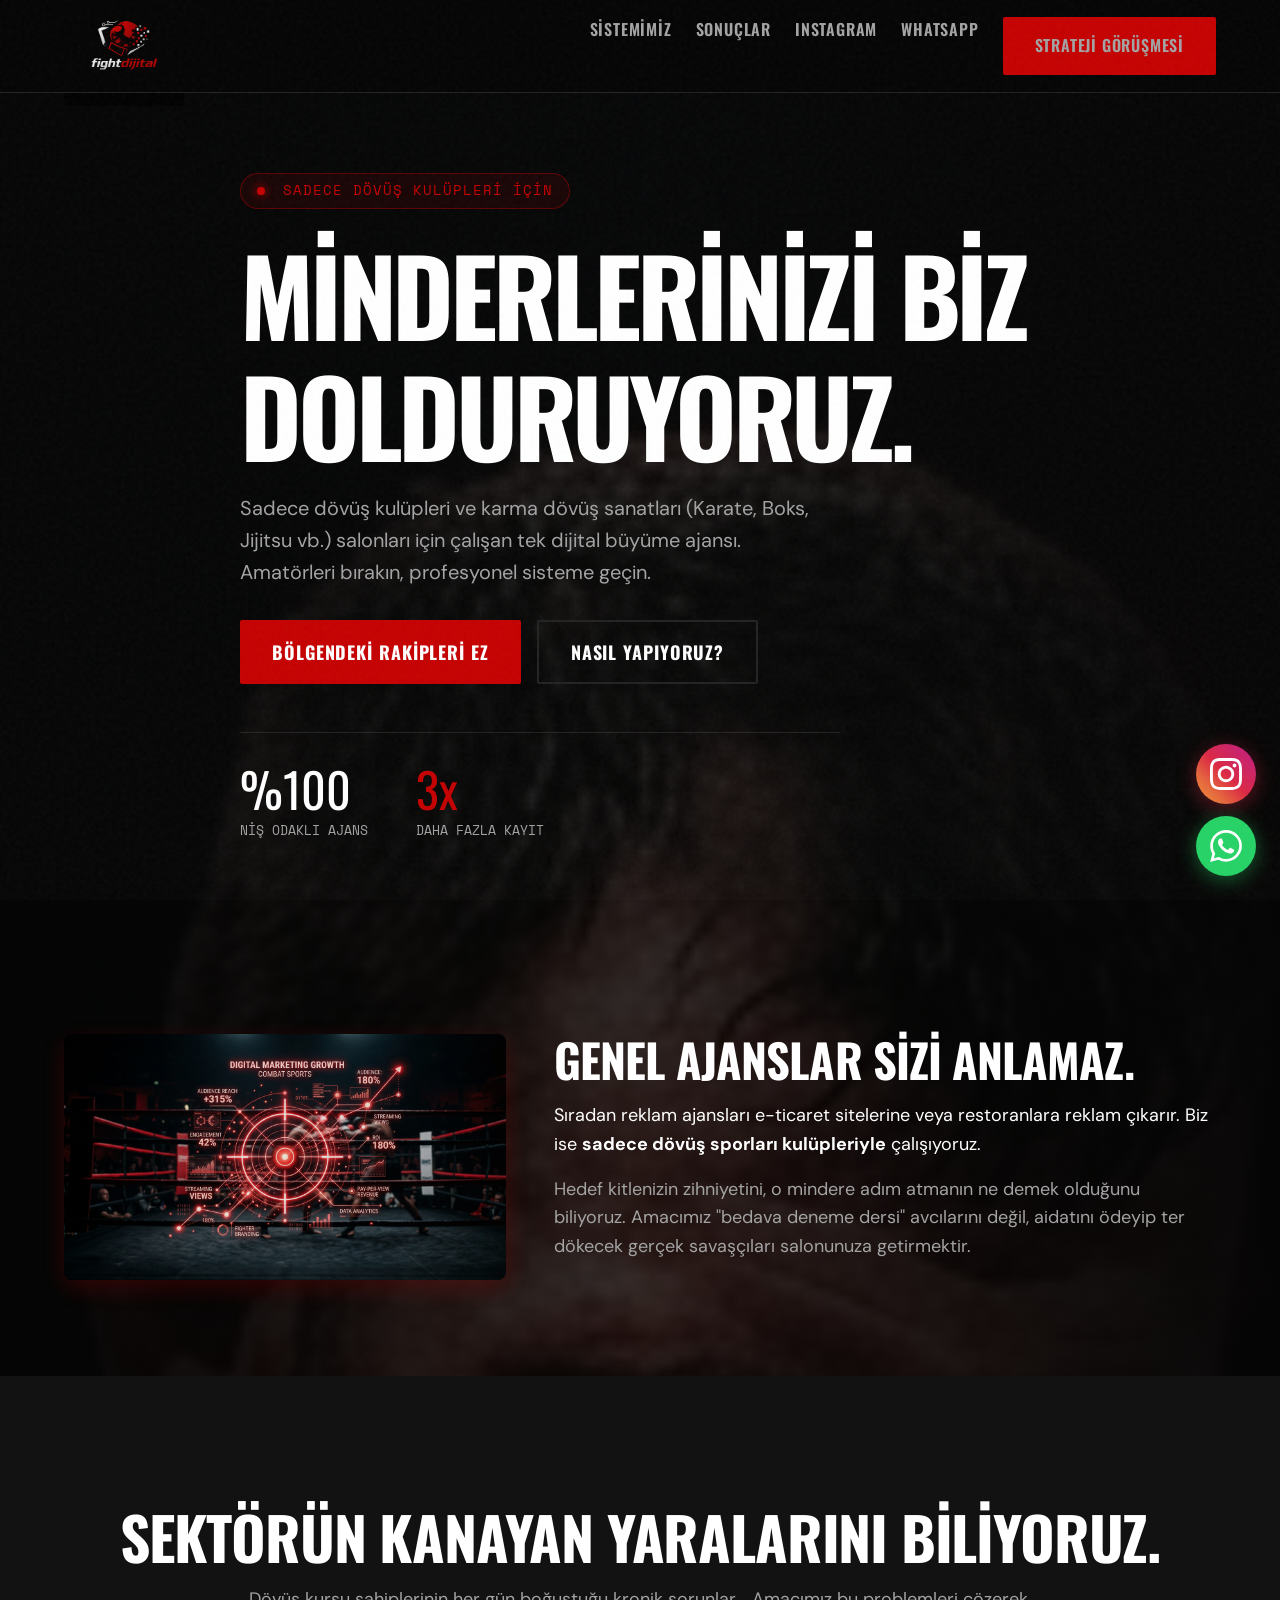
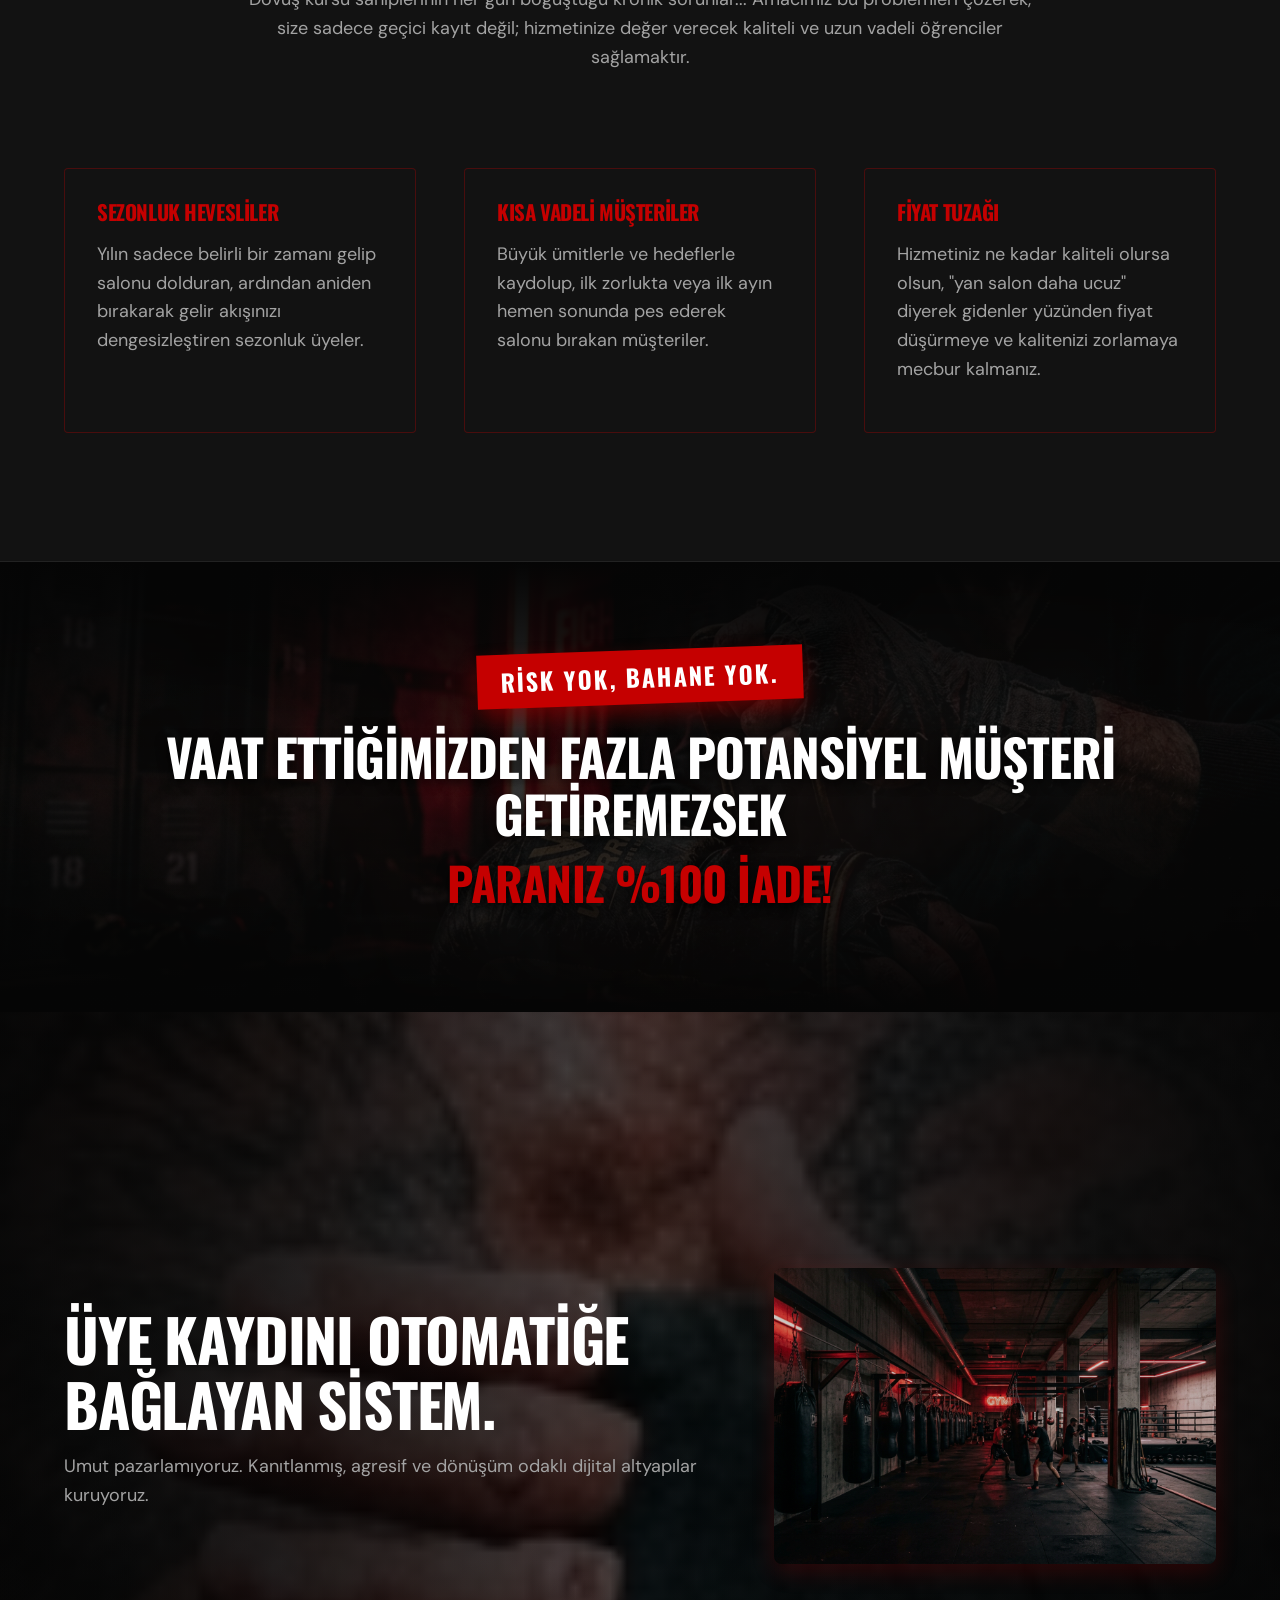
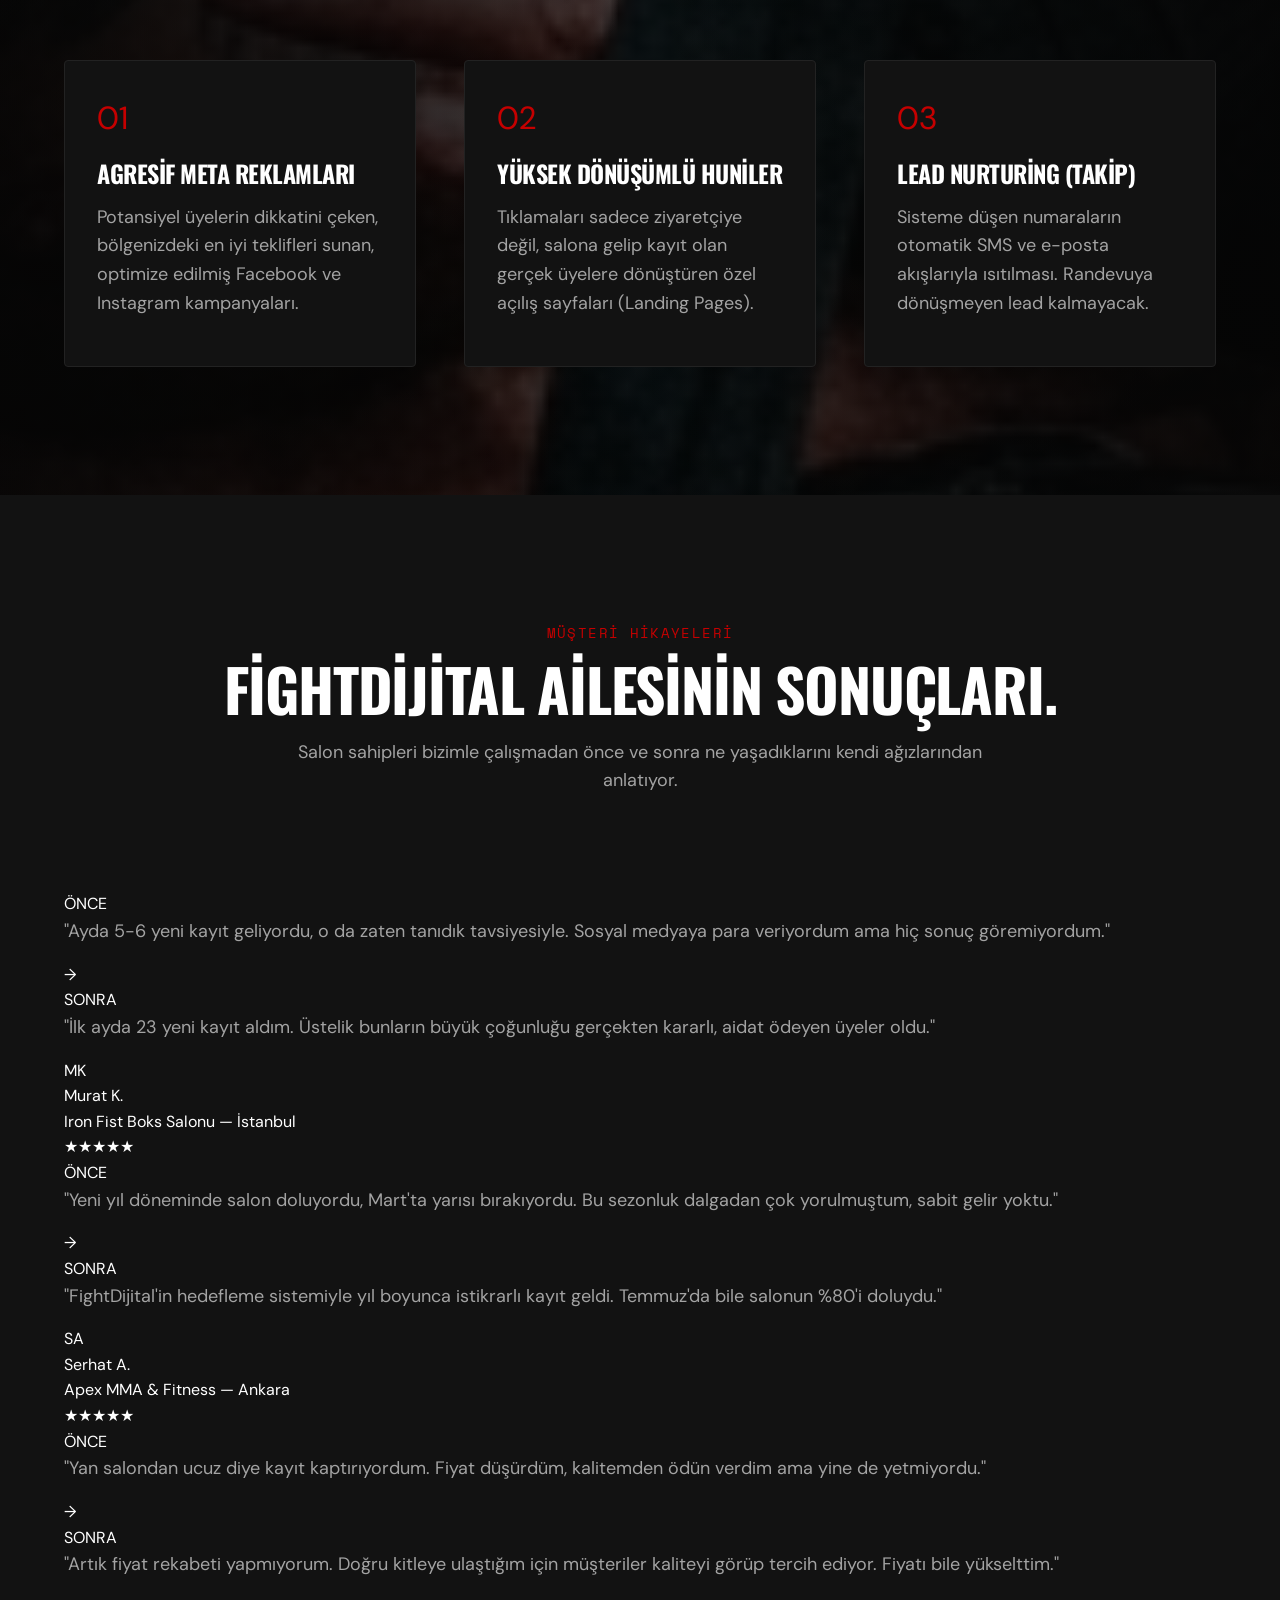
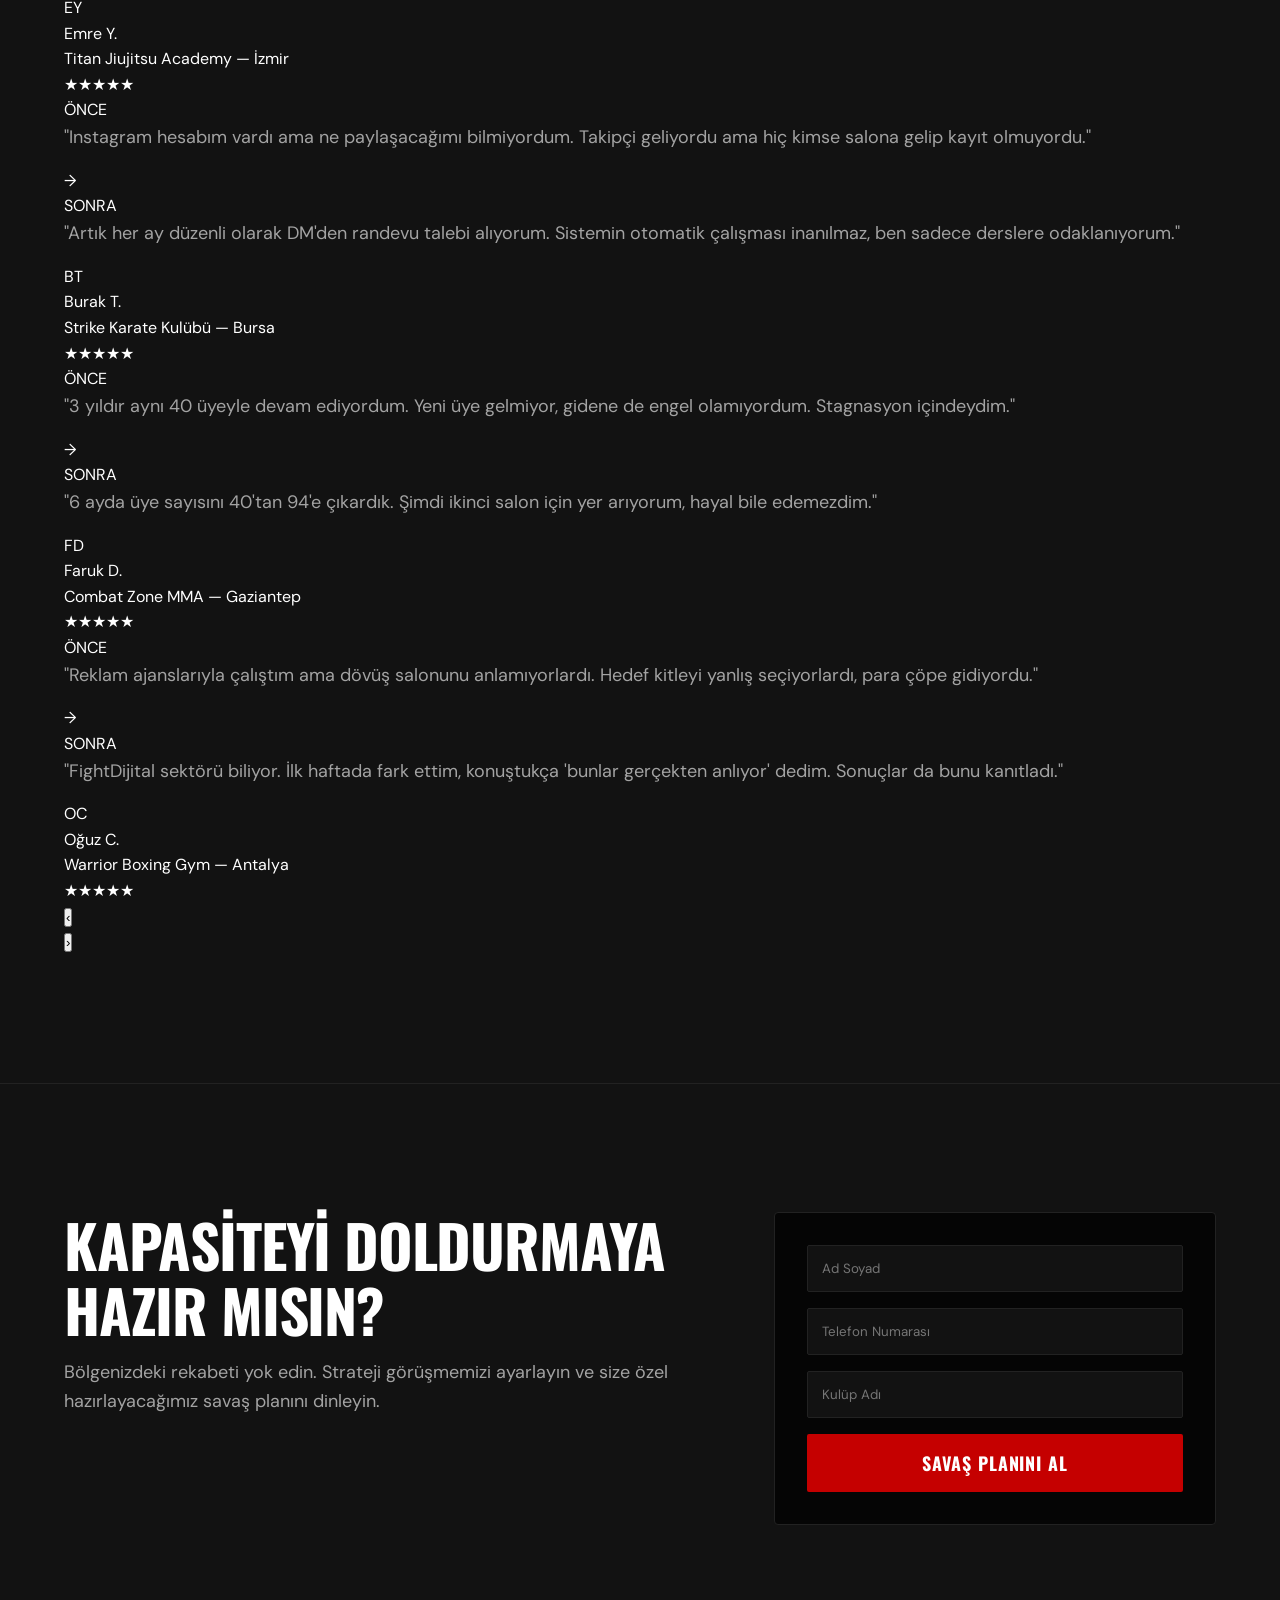
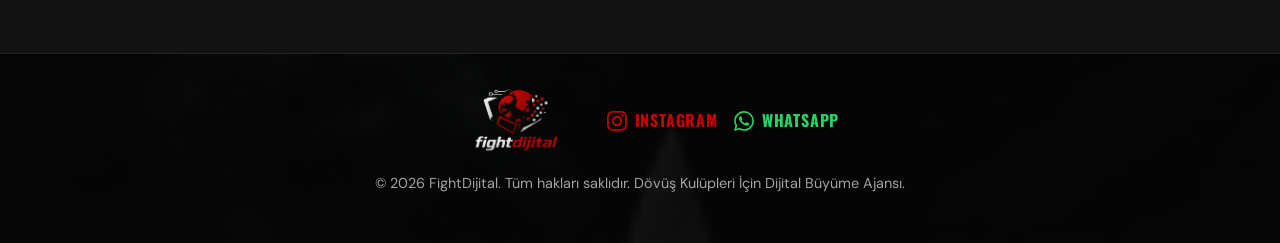
==== index.html @ e0fb9c15 "Add files via upload" ====
<!DOCTYPE html>
<html lang="tr">
<head>
  <meta charset="UTF-8">
  <meta name="viewport" content="width=device-width, initial-scale=1.0">
  <title>FightDijital | Dövüş Kulüpleri İçin Büyüme Ajansı</title>
  <meta name="description" content="Sadece dövüş kulüpleri ve dövüş sanatları salonları için çalışan tek dijital büyüme ajansı. Rekabeti ezin, minderleri doldurun.">
  
  <!-- Preconnect and Google Fonts -->
  <link rel="preconnect" href="https://fonts.googleapis.com">
  <link rel="preconnect" href="https://fonts.gstatic.com" crossorigin>
  <link href="https://fonts.googleapis.com/css2?family=DM+Sans:opsz,wght@9..40,400;9..40,600&family=Oswald:wght@400;600;700&family=Space+Mono:wght@400;700&display=swap" rel="stylesheet">
  
  <link rel="stylesheet" href="style.css">
</head>
<body>

  <!-- Navigation -->
  <nav class="nav">
    <div class="container">
      <a href="#" class="logo-text">
        <img src="logo.png" alt="FightDijital Logo" class="mobile-logo" style="height: 120px; mix-blend-mode: lighten; margin: -30px 0;">
      </a>
      <button class="mobile-menu-toggle" id="menu-toggle" aria-expanded="false" aria-label="Menüyü aç/kapat">☰</button>
      <ul class="nav-links" id="nav-links">
        <li><a href="#sistem">Sistemimiz</a></li>
        <li><a href="#sonuclar">Sonuçlar</a></li>
        <li><a href="https://www.instagram.com/fightdijital/" target="_blank">Instagram</a></li>
        <li><a href="https://wa.me/905516803660" target="_blank">WhatsApp</a></li>
        <li><a href="#iletisim" class="btn-primary">Strateji Görüşmesi</a></li>
      </ul>
    </div>
  </nav>

  <!-- Hero Section -->
  <section class="section-hero">
    <div class="hero-bg"></div>
    <div class="container">
      <div class="hero-content animate-on-scroll" style="margin-top: 5vh;">
        <div style="display: inline-block; padding: 6px 16px; border: 1px solid rgba(197, 0, 0, 0.4); border-radius: 50px; background: rgba(197, 0, 0, 0.1); margin-bottom: 24px; color: var(--color-primary); font-family: var(--font-mono); font-size: 0.85rem; letter-spacing: 1px; text-transform: uppercase;">
          <span style="display: inline-block; width: 8px; height: 8px; background: var(--color-primary); border-radius: 50%; margin-right: 8px; box-shadow: 0 0 10px var(--color-primary);"></span>
          Sadece Dövüş Kulüpleri İçin
        </div>
        <h1 style="font-size: clamp(3.5rem, 7vw + 1rem, 7rem); line-height: 1.15;">MİNDERLERİNİZİ BİZ DOLDURUYORUZ.</h1>
        <p style="font-size: 1.25rem; max-width: 600px;">Sadece dövüş kulüpleri ve karma dövüş sanatları (Karate, Boks, Jijitsu vb.) salonları için çalışan tek dijital büyüme ajansı. Amatörleri bırakın, profesyonel sisteme geçin.</p>
        
        <div style="display: flex; gap: 16px; margin-top: 32px; flex-wrap: wrap;">
          <a href="#iletisim" class="btn-primary">Bölgendeki Rakipleri Ez</a>
          <a href="#sistem" class="btn-ghost">Nasıl Yapıyoruz?</a>
        </div>
        
        <div style="display: flex; gap: 48px; margin-top: 48px; padding-top: 32px; border-top: 1px solid rgba(255,255,255,0.1); max-width: 600px;">
          <div>
            <div style="font-family: var(--font-display); font-size: 3rem; color: #fff; line-height: 1;">%100</div>
            <div style="font-family: var(--font-mono); font-size: 0.8rem; color: var(--color-text-secondary); text-transform: uppercase; margin-top: 8px;">Niş Odaklı Ajans</div>
          </div>
          <div>
            <div style="font-family: var(--font-display); font-size: 3rem; color: var(--color-primary); line-height: 1;">3x</div>
            <div style="font-family: var(--font-mono); font-size: 0.8rem; color: var(--color-text-secondary); text-transform: uppercase; margin-top: 8px;">Daha Fazla Kayıt</div>
          </div>
        </div>
      </div>
    </div>
  </section>

  <!-- Why Us Section (Replacing Logo Bar) -->
  <section id="farkimiz" class="section" style="padding: var(--space-4xl) 0;">
    <div class="container">
      <div class="grid grid-asymmetric align-center" style="grid-template-columns: 1fr 1.5fr;">
        <div class="animate-on-scroll stagger-1">
          <img src="digital.jpg" alt="Digital Growth in Combat Sports" style="border-radius: var(--radius-lg); box-shadow: var(--shadow-primary); opacity: 0.9;">
        </div>
        <div class="animate-on-scroll">
          <h2 style="font-size: clamp(2rem, 3vw + 0.5rem, 3rem);">GENEL AJANSLAR SİZİ ANLAMAZ.</h2>
          <p style="font-size: 1.125rem; color: #fff;">Sıradan reklam ajansları e-ticaret sitelerine veya restoranlara reklam çıkarır. Biz ise <strong>sadece dövüş sporları kulüpleriyle</strong> çalışıyoruz.</p>
          <p style="margin-top: var(--space-md);">Hedef kitlenizin zihniyetini, o mindere adım atmanın ne demek olduğunu biliyoruz. Amacımız "bedava deneme dersi" avcılarını değil, aidatını ödeyip ter dökecek gerçek savaşçıları salonunuza getirmektir.</p>
        </div>
      </div>
    </div>
  </section>

  <!-- Problemler Section -->
  <section id="problemler" class="section" style="background: var(--color-surface); border-bottom: 1px solid var(--color-border);">
    <div class="container">
      <div class="animate-on-scroll" style="text-align: center; margin-bottom: var(--space-4xl);">
        <h2 style="margin-bottom: var(--space-md);">SEKTÖRÜN KANAYAN YARALARINI BİLİYORUZ.</h2>
        <p style="max-width: 800px; margin: 0 auto;">Dövüş kursu sahiplerinin her gün boğuştuğu kronik sorunlar... Amacımız bu problemleri çözerek, size sadece geçici kayıt değil; hizmetinize değer verecek kaliteli ve uzun vadeli öğrenciler sağlamaktır.</p>
      </div>
      
      <div class="grid grid-3">
        <!-- Problem 1 -->
        <div class="card animate-on-scroll stagger-1" style="border-color: rgba(197, 0, 0, 0.3);">
          <h3 style="font-size: 1.3rem; color: var(--color-primary); margin-bottom: 16px;">Sezonluk Hevesliler</h3>
          <p>Yılın sadece belirli bir zamanı gelip salonu dolduran, ardından aniden bırakarak gelir akışınızı dengesizleştiren sezonluk üyeler.</p>
        </div>
        
        <!-- Problem 2 -->
        <div class="card animate-on-scroll stagger-2" style="border-color: rgba(197, 0, 0, 0.3);">
          <h3 style="font-size: 1.3rem; color: var(--color-primary); margin-bottom: 16px;">Kısa Vadeli Müşteriler</h3>
          <p>Büyük ümitlerle ve hedeflerle kaydolup, ilk zorlukta veya ilk ayın hemen sonunda pes ederek salonu bırakan müşteriler.</p>
        </div>
        
        <!-- Problem 3 -->
        <div class="card animate-on-scroll stagger-3" style="border-color: rgba(197, 0, 0, 0.3);">
          <h3 style="font-size: 1.3rem; color: var(--color-primary); margin-bottom: 16px;">Fiyat Tuzağı</h3>
          <p>Hizmetiniz ne kadar kaliteli olursa olsun, "yan salon daha ucuz" diyerek gidenler yüzünden fiyat düşürmeye ve kalitenizi zorlamaya mecbur kalmanız.</p>
        </div>
      </div>
    </div>
  </section>

  <!-- Guarantee Banner Section -->
  <section class="section" style="padding: 0; margin-bottom: var(--space-5xl);">
    <div class="full-bleed animate-on-scroll" style="height: 450px; position: relative; overflow: hidden; display: flex; align-items: center; justify-content: center;">
      <img src="hands.jpg" alt="Fighter Hands Wrapped" style="width: 100%; height: 100%; object-fit: cover; position: absolute; top: 0; left: 0; opacity: 0.4; z-index: -2;">
      <div style="position: absolute; top: 0; left: 0; width: 100%; height: 100%; background: linear-gradient(to bottom, var(--color-bg) 0%, rgba(10,10,10,0.5) 50%, var(--color-bg) 100%); z-index: -1;"></div>
      
      <div class="container" style="text-align: center; position: relative; z-index: 1;">
        <div style="display: inline-block; background: var(--color-primary); color: #fff; padding: 8px 24px; font-family: var(--font-display); font-size: 1.5rem; font-weight: 700; letter-spacing: 2px; transform: rotate(-2deg); margin-bottom: 24px; box-shadow: 0 10px 20px rgba(197, 0, 0, 0.4);">
          RİSK YOK, BAHANE YOK.
        </div>
        <h2 style="font-size: clamp(2rem, 4vw, 3.5rem); margin-bottom: 16px; text-shadow: 0 4px 12px rgba(0,0,0,0.8);">
          Vaat Ettiğimizden Fazla Potansiyel Müşteri Getiremezsek
        </h2>
        <h3 style="font-size: clamp(1.5rem, 3vw, 2.5rem); color: #fff; text-shadow: 0 4px 12px rgba(0,0,0,0.8);">
          <span style="color: var(--color-primary); font-size: 1.2em;">PARANIZ %100 İADE!</span>
        </h3>
      </div>
    </div>
  </section>

  <!-- Features / System Section -->
  <section id="sistem" class="section">
    <div class="container">
      <div class="grid grid-asymmetric" style="margin-bottom: var(--space-4xl); align-items: center;">
        <div class="animate-on-scroll">
          <h2>ÜYE KAYDINI OTOMATİĞE BAĞLAYAN SİSTEM.</h2>
          <p>Umut pazarlamıyoruz. Kanıtlanmış, agresif ve dönüşüm odaklı dijital altyapılar kuruyoruz.</p>
        </div>
        <div class="animate-on-scroll stagger-2">
          <img src="gym.jpg" alt="Combat Sports Gym" style="border-radius: var(--radius-lg); box-shadow: var(--shadow-primary); opacity: 0.8;">
        </div>
      </div>
      
      <div class="grid grid-3">
        <!-- Card 1 -->
        <div class="card animate-on-scroll stagger-1">
          <div style="font-size: 2rem; color: var(--color-primary); margin-bottom: 16px;">01</div>
          <h3 style="font-size: 1.5rem;">Agresif Meta Reklamları</h3>
          <p>Potansiyel üyelerin dikkatini çeken, bölgenizdeki en iyi teklifleri sunan, optimize edilmiş Facebook ve Instagram kampanyaları.</p>
        </div>
        
        <!-- Card 2 -->
        <div class="card animate-on-scroll stagger-2">
          <div style="font-size: 2rem; color: var(--color-primary); margin-bottom: 16px;">02</div>
          <h3 style="font-size: 1.5rem;">Yüksek Dönüşümlü Huniler</h3>
          <p>Tıklamaları sadece ziyaretçiye değil, salona gelip kayıt olan gerçek üyelere dönüştüren özel açılış sayfaları (Landing Pages).</p>
        </div>
        
        <!-- Card 3 -->
        <div class="card animate-on-scroll stagger-3">
          <div style="font-size: 2rem; color: var(--color-primary); margin-bottom: 16px;">03</div>
          <h3 style="font-size: 1.5rem;">Lead Nurturing (Takip)</h3>
          <p>Sisteme düşen numaraların otomatik SMS ve e-posta akışlarıyla ısıtılması. Randevuya dönüşmeyen lead kalmayacak.</p>
        </div>
      </div>
    </div>
  </section>

  <!-- Testimonials / Results Section -->
  <section id="sonuclar" class="section" style="background: var(--color-surface); overflow: hidden;">
    <div class="container">
      <div class="animate-on-scroll" style="text-align: center; margin-bottom: var(--space-4xl);">
        <span style="font-family: var(--font-mono); color: var(--color-primary); text-transform: uppercase; letter-spacing: .1em; font-size: .85rem; display:block; margin-bottom:12px;">Müşteri Hikayeleri</span>
        <h2 style="margin-bottom: var(--space-md);">FİGHTDİJİTAL AİLESİNİN SONUÇLARI.</h2>
        <p style="max-width: 700px; margin: 0 auto;">Salon sahipleri bizimle çalışmadan önce ve sonra ne yaşadıklarını kendi ağızlarından anlatıyor.</p>
      </div>

      <!-- Slider -->
      <div class="testimonial-slider animate-on-scroll">
        <div class="testimonial-track" id="testimonial-track">

          <!-- Testimonial 1 -->
          <div class="testimonial-slide">
            <div class="testimonial-card">
              <div class="testimonial-before-after">
                <div class="testimonial-before">
                  <span class="ba-label">ÖNCE</span>
                  <p>"Ayda 5-6 yeni kayıt geliyordu, o da zaten tanıdık tavsiyesiyle. Sosyal medyaya para veriyordum ama hiç sonuç göremiyordum."</p>
                </div>
                <div class="testimonial-arrow">→</div>
                <div class="testimonial-after">
                  <span class="ba-label after">SONRA</span>
                  <p>"İlk ayda 23 yeni kayıt aldım. Üstelik bunların büyük çoğunluğu gerçekten kararlı, aidat ödeyen üyeler oldu."</p>
                </div>
              </div>
              <div class="testimonial-author">
                <div class="testimonial-avatar">MK</div>
                <div>
                  <div class="testimonial-name">Murat K.</div>
                  <div class="testimonial-gym">Iron Fist Boks Salonu — İstanbul</div>
                </div>
                <div class="testimonial-stars">★★★★★</div>
              </div>
            </div>
          </div>

          <!-- Testimonial 2 -->
          <div class="testimonial-slide">
            <div class="testimonial-card">
              <div class="testimonial-before-after">
                <div class="testimonial-before">
                  <span class="ba-label">ÖNCE</span>
                  <p>"Yeni yıl döneminde salon doluyordu, Mart'ta yarısı bırakıyordu. Bu sezonluk dalgadan çok yorulmuştum, sabit gelir yoktu."</p>
                </div>
                <div class="testimonial-arrow">→</div>
                <div class="testimonial-after">
                  <span class="ba-label after">SONRA</span>
                  <p>"FightDijital'in hedefleme sistemiyle yıl boyunca istikrarlı kayıt geldi. Temmuz'da bile salonun %80'i doluydu."</p>
                </div>
              </div>
              <div class="testimonial-author">
                <div class="testimonial-avatar">SA</div>
                <div>
                  <div class="testimonial-name">Serhat A.</div>
                  <div class="testimonial-gym">Apex MMA & Fitness — Ankara</div>
                </div>
                <div class="testimonial-stars">★★★★★</div>
              </div>
            </div>
          </div>

          <!-- Testimonial 3 -->
          <div class="testimonial-slide">
            <div class="testimonial-card">
              <div class="testimonial-before-after">
                <div class="testimonial-before">
                  <span class="ba-label">ÖNCE</span>
                  <p>"Yan salondan ucuz diye kayıt kaptırıyordum. Fiyat düşürdüm, kalitemden ödün verdim ama yine de yetmiyordu."</p>
                </div>
                <div class="testimonial-arrow">→</div>
                <div class="testimonial-after">
                  <span class="ba-label after">SONRA</span>
                  <p>"Artık fiyat rekabeti yapmıyorum. Doğru kitleye ulaştığım için müşteriler kaliteyi görüp tercih ediyor. Fiyatı bile yükselttim."</p>
                </div>
              </div>
              <div class="testimonial-author">
                <div class="testimonial-avatar">EY</div>
                <div>
                  <div class="testimonial-name">Emre Y.</div>
                  <div class="testimonial-gym">Titan Jiujitsu Academy — İzmir</div>
                </div>
                <div class="testimonial-stars">★★★★★</div>
              </div>
            </div>
          </div>

          <!-- Testimonial 4 -->
          <div class="testimonial-slide">
            <div class="testimonial-card">
              <div class="testimonial-before-after">
                <div class="testimonial-before">
                  <span class="ba-label">ÖNCE</span>
                  <p>"Instagram hesabım vardı ama ne paylaşacağımı bilmiyordum. Takipçi geliyordu ama hiç kimse salona gelip kayıt olmuyordu."</p>
                </div>
                <div class="testimonial-arrow">→</div>
                <div class="testimonial-after">
                  <span class="ba-label after">SONRA</span>
                  <p>"Artık her ay düzenli olarak DM'den randevu talebi alıyorum. Sistemin otomatik çalışması inanılmaz, ben sadece derslere odaklanıyorum."</p>
                </div>
              </div>
              <div class="testimonial-author">
                <div class="testimonial-avatar">BT</div>
                <div>
                  <div class="testimonial-name">Burak T.</div>
                  <div class="testimonial-gym">Strike Karate Kulübü — Bursa</div>
                </div>
                <div class="testimonial-stars">★★★★★</div>
              </div>
            </div>
          </div>

          <!-- Testimonial 5 -->
          <div class="testimonial-slide">
            <div class="testimonial-card">
              <div class="testimonial-before-after">
                <div class="testimonial-before">
                  <span class="ba-label">ÖNCE</span>
                  <p>"3 yıldır aynı 40 üyeyle devam ediyordum. Yeni üye gelmiyor, gidene de engel olamıyordum. Stagnasyon içindeydim."</p>
                </div>
                <div class="testimonial-arrow">→</div>
                <div class="testimonial-after">
                  <span class="ba-label after">SONRA</span>
                  <p>"6 ayda üye sayısını 40'tan 94'e çıkardık. Şimdi ikinci salon için yer arıyorum, hayal bile edemezdim."</p>
                </div>
              </div>
              <div class="testimonial-author">
                <div class="testimonial-avatar">FD</div>
                <div>
                  <div class="testimonial-name">Faruk D.</div>
                  <div class="testimonial-gym">Combat Zone MMA — Gaziantep</div>
                </div>
                <div class="testimonial-stars">★★★★★</div>
              </div>
            </div>
          </div>

          <!-- Testimonial 6 -->
          <div class="testimonial-slide">
            <div class="testimonial-card">
              <div class="testimonial-before-after">
                <div class="testimonial-before">
                  <span class="ba-label">ÖNCE</span>
                  <p>"Reklam ajanslarıyla çalıştım ama dövüş salonunu anlamıyorlardı. Hedef kitleyi yanlış seçiyorlardı, para çöpe gidiyordu."</p>
                </div>
                <div class="testimonial-arrow">→</div>
                <div class="testimonial-after">
                  <span class="ba-label after">SONRA</span>
                  <p>"FightDijital sektörü biliyor. İlk haftada fark ettim, konuştukça 'bunlar gerçekten anlıyor' dedim. Sonuçlar da bunu kanıtladı."</p>
                </div>
              </div>
              <div class="testimonial-author">
                <div class="testimonial-avatar">OC</div>
                <div>
                  <div class="testimonial-name">Oğuz C.</div>
                  <div class="testimonial-gym">Warrior Boxing Gym — Antalya</div>
                </div>
                <div class="testimonial-stars">★★★★★</div>
              </div>
            </div>
          </div>

        </div><!-- /track -->

        <!-- Controls -->
        <div class="testimonial-controls">
          <button class="testimonial-btn" id="t-prev" aria-label="Önceki">‹</button>
          <div class="testimonial-dots" id="testimonial-dots"></div>
          <button class="testimonial-btn" id="t-next" aria-label="Sonraki">›</button>
        </div>
      </div>
    </div>
  </section>

  <!-- CTA Section -->
  <section id="iletisim" class="section" style="background: var(--color-surface); border-top: 1px solid var(--color-border);">
    <div class="container">
      <div class="grid grid-asymmetric align-center">
        <div class="animate-on-scroll">
          <h2>KAPASİTEYİ DOLDURMAYA HAZIR MISIN?</h2>
          <p>Bölgenizdeki rekabeti yok edin. Strateji görüşmemizi ayarlayın ve size özel hazırlayacağımız savaş planını dinleyin.</p>
        </div>
        <div class="card animate-on-scroll stagger-2" style="background: var(--color-bg);">
          <form id="contact-form" action="https://api.web3forms.com/submit" method="POST" style="display: flex; flex-direction: column; gap: 16px;">
            <!-- Web3Forms Access Key -->
            <input type="hidden" name="access_key" value="4cdf03ae-2ca8-4315-b16e-3e6b8e7bf6ba">
            <input type="hidden" name="subject" value="FightDijital - Yeni Strateji Görüşmesi Talebi">
            <input type="hidden" name="from_name" value="FightDijital Web Sitesi">
            <!-- Honeypot spam koruması -->
            <input type="checkbox" name="botcheck" style="display:none;">

            <input type="text" name="name" placeholder="Ad Soyad" required style="width: 100%; padding: 14px; background: var(--color-surface); border: 1px solid var(--color-border); color: #fff; font-family: var(--font-body); border-radius: var(--radius-sm);">
            <input type="tel" name="phone" placeholder="Telefon Numarası" required style="width: 100%; padding: 14px; background: var(--color-surface); border: 1px solid var(--color-border); color: #fff; font-family: var(--font-body); border-radius: var(--radius-sm);">
            <input type="text" name="club" placeholder="Kulüp Adı" required style="width: 100%; padding: 14px; background: var(--color-surface); border: 1px solid var(--color-border); color: #fff; font-family: var(--font-body); border-radius: var(--radius-sm);">
            <button type="submit" class="btn-primary" id="submit-btn" style="width: 100%;">SAVAŞ PLANINI AL</button>

            <!-- Başarı mesajı -->
            <div id="form-success" style="display:none; text-align:center; padding: 16px; background: rgba(16,185,129,0.1); border: 1px solid #10b981; border-radius: var(--radius-sm); color: #10b981; font-family: var(--font-display); letter-spacing: 0.05em;">
              ✓ TALEBINIZ ALINDI! EN KISA SÜREDE DÖNÜŞ YAPACAĞIZ.
            </div>
            <div id="form-error" style="display:none; text-align:center; padding: 16px; background: rgba(239,68,68,0.1); border: 1px solid #ef4444; border-radius: var(--radius-sm); color: #ef4444; font-family: var(--font-display); letter-spacing: 0.05em;">
              ✗ BİR HATA OLUŞTU. LÜTFEN TEKRAR DENEYİN.
            </div>
          </form>
        </div>
      </div>
    </div>
  </section>

  <!-- Footer -->
  <footer style="padding: var(--space-xl) 0; border-top: 1px solid var(--color-border); text-align: center;">
    <div class="container">
      <div style="display: flex; justify-content: center; align-items: center; gap: var(--space-md); margin-bottom: var(--space-md); flex-wrap: wrap;">
        <a href="#" class="logo-text">
          <img src="logo.png" alt="FightDijital Logo" class="mobile-footer-logo" style="height: 150px; mix-blend-mode: lighten; margin: -40px 0;">
        </a>
        <a href="https://www.instagram.com/fightdijital/" target="_blank" style="display:inline-flex; align-items:center; gap:8px; color: var(--color-primary); font-weight: 700; font-family: var(--font-display); letter-spacing:.05em;">
          <svg width="20" height="20" viewBox="0 0 24 24" fill="currentColor"><path d="M12 2.163c3.204 0 3.584.012 4.85.07 3.252.148 4.771 1.691 4.919 4.919.058 1.265.069 1.645.069 4.849 0 3.205-.012 3.584-.069 4.849-.149 3.225-1.664 4.771-4.919 4.919-1.266.058-1.644.07-4.85.07-3.204 0-3.584-.012-4.849-.07-3.26-.149-4.771-1.699-4.919-4.92-.058-1.265-.07-1.644-.07-4.849 0-3.204.013-3.583.07-4.849.149-3.227 1.664-4.771 4.919-4.919 1.266-.057 1.645-.069 4.849-.069zm0-2.163c-3.259 0-3.667.014-4.947.072-4.358.2-6.78 2.618-6.98 6.98-.059 1.281-.073 1.689-.073 4.948 0 3.259.014 3.668.072 4.948.2 4.358 2.618 6.78 6.98 6.98 1.281.058 1.689.072 4.948.072 3.259 0 3.668-.014 4.948-.072 4.354-.2 6.782-2.618 6.979-6.98.059-1.28.073-1.689.073-4.948 0-3.259-.014-3.667-.072-4.947-.196-4.354-2.617-6.78-6.979-6.98-1.281-.059-1.69-.073-4.949-.073zm0 5.838c-3.403 0-6.162 2.759-6.162 6.162s2.759 6.163 6.162 6.163 6.162-2.759 6.162-6.163c0-3.403-2.759-6.162-6.162-6.162zm0 10.162c-2.209 0-4-1.79-4-4 0-2.209 1.791-4 4-4s4 1.791 4 4c0 2.21-1.791 4-4 4zm6.406-11.845c-.796 0-1.441.645-1.441 1.44s.645 1.44 1.441 1.44c.795 0 1.439-.645 1.439-1.44s-.644-1.44-1.439-1.44z"/></svg>
          INSTAGRAM
        </a>
        <a href="https://wa.me/905516803660" target="_blank" style="display:inline-flex; align-items:center; gap:8px; color: #25d366; font-weight: 700; font-family: var(--font-display); letter-spacing:.05em;">
          <svg width="20" height="20" viewBox="0 0 24 24" fill="currentColor"><path d="M17.472 14.382c-.297-.149-1.758-.867-2.03-.967-.273-.099-.471-.148-.67.15-.197.297-.767.966-.94 1.164-.173.199-.347.223-.644.075-.297-.15-1.255-.463-2.39-1.475-.883-.788-1.48-1.761-1.653-2.059-.173-.297-.018-.458.13-.606.134-.133.298-.347.446-.52.149-.174.198-.298.298-.497.099-.198.05-.371-.025-.52-.075-.149-.669-1.612-.916-2.207-.242-.579-.487-.5-.669-.51-.173-.008-.371-.01-.57-.01-.198 0-.52.074-.792.372-.272.297-1.04 1.016-1.04 2.479 0 1.462 1.065 2.875 1.213 3.074.149.198 2.096 3.2 5.077 4.487.709.306 1.262.489 1.694.625.712.227 1.36.195 1.871.118.571-.085 1.758-.719 2.006-1.413.248-.694.248-1.289.173-1.413-.074-.124-.272-.198-.57-.347m-5.421 7.403h-.004a9.87 9.87 0 01-5.031-1.378l-.361-.214-3.741.982.998-3.648-.235-.374a9.86 9.86 0 01-1.51-5.26c.001-5.45 4.436-9.884 9.888-9.884 2.64 0 5.122 1.03 6.988 2.898a9.825 9.825 0 012.893 6.994c-.003 5.45-4.437 9.884-9.885 9.884m8.413-18.297A11.815 11.815 0 0012.05 0C5.495 0 .16 5.335.157 11.892c0 2.096.547 4.142 1.588 5.945L.057 24l6.305-1.654a11.882 11.882 0 005.683 1.448h.005c6.554 0 11.89-5.335 11.893-11.893a11.821 11.821 0 00-3.48-8.413z"/></svg>
          WHATSAPP
        </a>
      </div>
      <p style="font-size: 0.9rem; color: var(--color-text-secondary);">© 2026 FightDijital. Tüm hakları saklıdır. Dövüş Kulüpleri İçin Dijital Büyüme Ajansı.</p>
    </div>
  </footer>

  <!-- Floating Instagram Button -->
  <a href="https://www.instagram.com/fightdijital/" target="_blank" id="instagram-float"
     style="position:fixed; bottom:96px; right:24px; z-index:999;
            width:60px; height:60px; border-radius:50%;
            background:linear-gradient(45deg, #f09433 0%, #e6683c 25%, #dc2743 50%, #cc2366 75%, #bc1888 100%); display:flex; align-items:center; justify-content:center;
            box-shadow:0 4px 20px rgba(220,39,67,0.4);
            transition: transform .3s ease, box-shadow .3s ease;"
     onmouseover="this.style.transform='scale(1.1)';this.style.boxShadow='0 6px 28px rgba(220,39,67,0.6)';"
     onmouseout="this.style.transform='scale(1)';this.style.boxShadow='0 4px 20px rgba(220,39,67,0.4)';"
     aria-label="Instagram'da bizi takip et">
    <svg width="32" height="32" viewBox="0 0 24 24" fill="#fff"><path d="M12 2.163c3.204 0 3.584.012 4.85.07 3.252.148 4.771 1.691 4.919 4.919.058 1.265.069 1.645.069 4.849 0 3.205-.012 3.584-.069 4.849-.149 3.225-1.664 4.771-4.919 4.919-1.266.058-1.644.07-4.85.07-3.204 0-3.584-.012-4.849-.07-3.26-.149-4.771-1.699-4.919-4.92-.058-1.265-.07-1.644-.07-4.849 0-3.204.013-3.583.07-4.849.149-3.227 1.664-4.771 4.919-4.919 1.266-.057 1.645-.069 4.849-.069zm0-2.163c-3.259 0-3.667.014-4.947.072-4.358.2-6.78 2.618-6.98 6.98-.059 1.281-.073 1.689-.073 4.948 0 3.259.014 3.668.072 4.948.2 4.358 2.618 6.78 6.98 6.98 1.281.058 1.689.072 4.948.072 3.259 0 3.668-.014 4.948-.072 4.354-.2 6.782-2.618 6.979-6.98.059-1.28.073-1.689.073-4.948 0-3.259-.014-3.667-.072-4.947-.196-4.354-2.617-6.78-6.979-6.98-1.281-.059-1.69-.073-4.949-.073zm0 5.838c-3.403 0-6.162 2.759-6.162 6.162s2.759 6.163 6.162 6.163 6.162-2.759 6.162-6.163c0-3.403-2.759-6.162-6.162-6.162zm0 10.162c-2.209 0-4-1.79-4-4 0-2.209 1.791-4 4-4s4 1.791 4 4c0 2.21-1.791 4-4 4zm6.406-11.845c-.796 0-1.441.645-1.441 1.44s.645 1.44 1.441 1.44c.795 0 1.439-.645 1.439-1.44s-.644-1.44-1.439-1.44z"/></svg>
  </a>

  <!-- Floating WhatsApp Button -->
  <a href="https://wa.me/905516803660" target="_blank" id="whatsapp-float"
     style="position:fixed; bottom:24px; right:24px; z-index:999;
            width:60px; height:60px; border-radius:50%;
            background:#25d366; display:flex; align-items:center; justify-content:center;
            box-shadow:0 4px 20px rgba(37,211,102,0.4);
            transition: transform .3s ease, box-shadow .3s ease;"
     onmouseover="this.style.transform='scale(1.1)';this.style.boxShadow='0 6px 28px rgba(37,211,102,0.6)';"
     onmouseout="this.style.transform='scale(1)';this.style.boxShadow='0 4px 20px rgba(37,211,102,0.4)';"
     aria-label="WhatsApp ile iletişime geç">
    <svg width="32" height="32" viewBox="0 0 24 24" fill="#fff"><path d="M17.472 14.382c-.297-.149-1.758-.867-2.03-.967-.273-.099-.471-.148-.67.15-.197.297-.767.966-.94 1.164-.173.199-.347.223-.644.075-.297-.15-1.255-.463-2.39-1.475-.883-.788-1.48-1.761-1.653-2.059-.173-.297-.018-.458.13-.606.134-.133.298-.347.446-.52.149-.174.198-.298.298-.497.099-.198.05-.371-.025-.52-.075-.149-.669-1.612-.916-2.207-.242-.579-.487-.5-.669-.51-.173-.008-.371-.01-.57-.01-.198 0-.52.074-.792.372-.272.297-1.04 1.016-1.04 2.479 0 1.462 1.065 2.875 1.213 3.074.149.198 2.096 3.2 5.077 4.487.709.306 1.262.489 1.694.625.712.227 1.36.195 1.871.118.571-.085 1.758-.719 2.006-1.413.248-.694.248-1.289.173-1.413-.074-.124-.272-.198-.57-.347m-5.421 7.403h-.004a9.87 9.87 0 01-5.031-1.378l-.361-.214-3.741.982.998-3.648-.235-.374a9.86 9.86 0 01-1.51-5.26c.001-5.45 4.436-9.884 9.888-9.884 2.64 0 5.122 1.03 6.988 2.898a9.825 9.825 0 012.893 6.994c-.003 5.45-4.437 9.884-9.885 9.884m8.413-18.297A11.815 11.815 0 0012.05 0C5.495 0 .16 5.335.157 11.892c0 2.096.547 4.142 1.588 5.945L.057 24l6.305-1.654a11.882 11.882 0 005.683 1.448h.005c6.554 0 11.89-5.335 11.893-11.893a11.821 11.821 0 00-3.48-8.413z"/></svg>
  </a>

  <script src="main.js"></script>
</body>
</html>
---- style.css ----
:root {
  --color-primary:       #c50000;
  --color-accent:        #ff3333;
  --color-bg:            #050505;
  --color-surface:       #121212;
  --color-surface-hover: #1a1a1a;
  --color-text-primary:  #ffffff;
  --color-text-secondary:#a3a3a3;
  --color-border:        #222222;

  --space-xs:  4px;
  --space-sm:  8px;
  --space-md:  16px;
  --space-lg:  24px;
  --space-xl:  32px;
  --space-2xl: 48px;
  --space-3xl: 64px;
  --space-4xl: 96px;
  --space-5xl: 128px;

  --radius-sm:   2px;
  --radius-md:   4px;
  --radius-lg:   8px;
  --radius-full: 9999px;

  --shadow-md:      0 4px 12px rgba(0,0,0,.6);
  --shadow-lg:      0 12px 32px rgba(0,0,0,.8);
  --shadow-primary: 0 8px 24px rgba(197,0,0,.25);

  --font-display: 'Oswald', sans-serif;
  --font-body:    'DM Sans', sans-serif;
  --font-mono:    'Space Mono', monospace;

  --ease-out-expo:  cubic-bezier(0.16, 1, 0.3, 1);
}

/* ==========================================================================
   RESET & BASE
   ========================================================================== */
*, *::before, *::after { box-sizing: border-box; margin: 0; padding: 0; }

html {
  font-size: 16px;
  scroll-behavior: smooth;
  background: var(--color-bg);
  color: var(--color-text-primary);
  font-family: var(--font-body);
  line-height: 1.6;
  -webkit-font-smoothing: antialiased;
}

body { overflow-x: hidden; position: relative; }

/* Cinematic grain */
body::after {
  content: '';
  position: fixed; inset: 0;
  background-image: url("data:image/svg+xml,%3Csvg viewBox='0 0 256 256' xmlns='http://www.w3.org/2000/svg'%3E%3Cfilter id='noise'%3E%3CfeTurbulence type='fractalNoise' baseFrequency='0.8' numOctaves='3' stitchTiles='stitch'/%3E%3C/filter%3E%3Crect width='100%25' height='100%25' filter='url(%23noise)' opacity='0.04'/%3E%3C/svg%3E");
  pointer-events: none;
  z-index: 9999;
}

h1,h2,h3,h4,h5,h6 {
  font-family: var(--font-display);
  font-weight: 700;
  line-height: 1.1;
  text-transform: uppercase;
  letter-spacing: -0.02em;
  color: var(--color-text-primary);
  margin-bottom: var(--space-md);
}

h1 { font-size: clamp(2.8rem, 7vw + 1rem, 7rem); line-height: 1.15; letter-spacing: -0.04em; }
h2 { font-size: clamp(2rem,   4vw + 0.5rem, 4rem); }
h3 { font-size: clamp(1.4rem, 3vw + 0.5rem, 2.5rem); }
p  { font-size: clamp(0.95rem, 1vw + 0.5rem, 1.125rem); color: var(--color-text-secondary); margin-bottom: var(--space-md); }
a  { color: inherit; text-decoration: none; transition: color .3s ease; }
img { max-width: 100%; height: auto; display: block; }

:focus-visible { outline: 2px solid var(--color-primary); outline-offset: 3px; border-radius: var(--radius-sm); }

/* ==========================================================================
   LAYOUT
   ========================================================================== */
.container {
  max-width: 1200px;
  margin: 0 auto;
  padding: 0 var(--space-lg);
}

.full-bleed { width: 100vw; margin-left: calc(-50vw + 50%); }

.section       { padding: var(--space-5xl) 0; position: relative; }
.section-hero  { padding: var(--space-5xl) 0 var(--space-4xl); min-height: 100vh; display: flex; align-items: center; }

.grid { display: grid; gap: var(--space-2xl); }
.grid-2         { grid-template-columns: repeat(2, 1fr); }
.grid-3         { grid-template-columns: repeat(3, 1fr); }
.grid-asymmetric{ grid-template-columns: 1.5fr 1fr; }

/* ==========================================================================
   NAVIGATION
   ========================================================================== */
.nav {
  position: fixed; top: 0; width: 100%; z-index: 100;
  padding: var(--space-md) 0;
  backdrop-filter: blur(12px);
  background: rgba(5,5,5,.88);
  border-bottom: 1px solid var(--color-border);
  transition: background .3s ease;
}

.nav .container {
  display: flex;
  justify-content: space-between;
  align-items: center;
}

.logo-text {
  font-family: var(--font-display);
  font-size: 1.8rem; font-weight: 700;
  color: #fff; letter-spacing: -0.02em;
  display: flex; align-items: center; gap: 12px;
}
.logo-text span { color: var(--color-primary); }

/* Desktop links */
.nav-links {
  display: flex;
  gap: var(--space-lg);
  list-style: none;
}

.nav-links a {
  font-family: var(--font-display);
  text-transform: uppercase;
  font-size: 1rem; font-weight: 600;
  letter-spacing: .05em;
  color: var(--color-text-secondary);
  position: relative;
}
.nav-links a:hover { color: #fff; }
.nav-links a::after {
  content: '';
  position: absolute; bottom: -4px; left: 0;
  width: 100%; height: 2px;
  background: var(--color-primary);
  transform: scaleX(0); transform-origin: right;
  transition: transform .3s ease;
}
.nav-links a:hover::after { transform: scaleX(1); transform-origin: left; }

/* Hamburger — hidden on desktop */
.mobile-menu-toggle {
  display: none;
  background: none; border: 1px solid var(--color-border);
  color: #fff; font-size: 1.4rem;
  cursor: pointer; padding: 6px 12px;
  border-radius: var(--radius-sm);
  line-height: 1;
  transition: border-color .3s ease, color .3s ease;
}
.mobile-menu-toggle:hover { border-color: var(--color-primary); color: var(--color-primary); }

/* ==========================================================================
   HERO
   ========================================================================== */
.hero-bg {
  position: absolute; inset: 0; z-index: -1;
  background-image:
    linear-gradient(to right, rgba(5,5,5,.95) 0%, rgba(5,5,5,.7) 50%, rgba(5,5,5,.95) 100%),
    url('hero.jpg');
  background-size: cover; background-position: center;
}
.hero-bg::after {
  content: '';
  position: absolute; inset: 0;
  background: radial-gradient(ellipse at center, transparent 0%, rgba(5,5,5,.8) 100%);
}

.hero-content { max-width: 800px; }

.hero-subtitle {
  font-family: var(--font-mono);
  color: var(--color-primary);
  text-transform: uppercase; letter-spacing: .1em;
  font-size: .9rem; margin-bottom: var(--space-md);
  display: block;
}

/* ==========================================================================
   COMPONENTS — BUTTONS
   ========================================================================== */
.btn-primary {
  display: inline-flex; align-items: center; justify-content: center; gap: 8px;
  padding: 16px 32px;
  font-family: var(--font-display); font-size: 1.125rem;
  font-weight: 700; letter-spacing: .05em; text-transform: uppercase;
  color: #fff; background: var(--color-primary);
  border: none; border-radius: var(--radius-sm);
  cursor: pointer; text-decoration: none;
  position: relative; overflow: hidden;
  transition: all .3s var(--ease-out-expo);
}
.btn-primary::before {
  content: '';
  position: absolute; inset: 0;
  background: linear-gradient(rgba(255,255,255,.1), transparent);
  opacity: 0; transition: opacity .3s ease;
}
.btn-primary:hover { transform: translateY(-2px); box-shadow: var(--shadow-primary); background: var(--color-accent); }
.btn-primary:hover::before { opacity: 1; }

.btn-ghost {
  display: inline-flex; align-items: center; justify-content: center;
  padding: 16px 32px;
  font-family: var(--font-display); font-size: 1.125rem;
  font-weight: 700; text-transform: uppercase; letter-spacing: .05em;
  color: var(--color-text-primary); background: transparent;
  border: 2px solid var(--color-border); border-radius: var(--radius-sm);
  cursor: pointer; text-decoration: none;
  transition: all .3s ease;
}
.btn-ghost:hover { border-color: var(--color-primary); color: var(--color-primary); }

/* ==========================================================================
   COMPONENTS — CARDS
   ========================================================================== */
.card {
  background: var(--color-surface);
  border: 1px solid var(--color-border);
  border-radius: var(--radius-md);
  padding: var(--space-xl);
  transition: all .4s var(--ease-out-expo);
  position: relative; overflow: hidden;
}
.card::before {
  content: '';
  position: absolute; top: 0; left: 0; width: 100%; height: 4px;
  background: var(--color-primary);
  transform: scaleX(0); transform-origin: left;
  transition: transform .4s var(--ease-out-expo);
}
.card:hover { transform: translateY(-8px); box-shadow: var(--shadow-lg); border-color: #333; background: var(--color-surface-hover); }
.card:hover::before { transform: scaleX(1); }

/* ==========================================================================
   MISC LEGACY HELPERS
   ========================================================================== */
.logo-bar  { border-top: 1px solid var(--color-border); border-bottom: 1px solid var(--color-border); padding: var(--space-lg) 0; background: var(--color-surface); text-align: center; }
.logos-container { display: flex; justify-content: center; align-items: center; gap: var(--space-3xl); flex-wrap: wrap; opacity: .5; }

/* ==========================================================================
   ANIMATIONS
   ========================================================================== */
@keyframes fadeInUp {
  from { opacity: 0; transform: translateY(30px); }
  to   { opacity: 1; transform: translateY(0); }
}
@keyframes slideDown {
  from { opacity: 0; transform: translateY(-8px); }
  to   { opacity: 1; transform: translateY(0); }
}

.animate-on-scroll { opacity: 0; animation-fill-mode: forwards; }
.is-visible { animation: fadeInUp .8s var(--ease-out-expo) forwards; }

.stagger-1 { animation-delay: .1s; }
.stagger-2 { animation-delay: .2s; }
.stagger-3 { animation-delay: .3s; }
.stagger-4 { animation-delay: .4s; }

/* ==========================================================================
   RESPONSIVE — TABLET & MOBILE  (max-width: 900px)
   Must come LAST so it overrides everything above.
   ========================================================================== */
@media (max-width: 900px) {

  /* --- Grid collapse --- */
  .grid-2,
  .grid-3,
  .grid-asymmetric {
    grid-template-columns: 1fr !important;
    gap: var(--space-xl);
  }

  /* --- Section spacing --- */
  .section      { padding: var(--space-3xl) 0; }
  .section-hero { padding: 0 0 var(--space-3xl); min-height: auto; align-items: flex-start; }

  /* --- Hero content --- */
  .hero-content {
    margin-top: 120px !important;
    max-width: 100%;
    text-align: left;
  }

  /* --- Buttons: stack but don't stretch --- */
  .hero-content .btn-primary,
  .hero-content .btn-ghost {
    width: 100%;
    text-align: center;
  }

  /* --- Stats row: tighten gap --- */
  .hero-stats-row {
    gap: 32px !important;
  }

  /* --- Logo (navbar) --- */
  .mobile-logo {
    height: 72px !important;
    margin: -14px 0 !important;
  }

  /* --- Logo (footer) --- */
  .mobile-footer-logo {
    height: 90px !important;
    margin: -22px 0 !important;
  }

  /* --- Hamburger visible --- */
  .mobile-menu-toggle { display: block; }

  /* --- Nav container wraps so menu can drop below --- */
  .nav .container {
    flex-wrap: wrap;
    align-items: center;
    position: relative;
  }

  /* --- Mobile nav-links: hidden by default, dropdown when .open --- */
  .nav-links {
    display: none;
    position: absolute;
    top: calc(100% + 1px);   /* just below the nav bar */
    left: 0;
    width: 100%;
    background: #0a0a0a;
    border-bottom: 1px solid var(--color-border);
    flex-direction: column;
    align-items: stretch;
    gap: 0;
    padding: 8px 0 16px;
    box-shadow: 0 20px 40px rgba(0,0,0,.9);
    z-index: 200;
  }

  .nav-links.open {
    display: flex;
    animation: slideDown .25s var(--ease-out-expo) forwards;
  }

  .nav-links li { width: 100%; }

  .nav-links a {
    display: block;
    padding: 14px var(--space-lg);
    font-size: 1.05rem;
    color: var(--color-text-secondary);
    border-bottom: 1px solid rgba(255,255,255,.05);
  }
  .nav-links a:hover { color: #fff; background: rgba(255,255,255,.03); }

  /* CTA button inside mobile menu */
  .nav-links li:last-child a.btn-primary {
    margin: 12px var(--space-lg) 0;
    width: calc(100% - 48px);
    display: flex;
    justify-content: center;
    padding: 14px !important;
    font-size: 1rem !important;
    border-bottom: none !important;
    background: var(--color-primary) !important;
    color: #fff !important;
  }

  /* --- Guarantee banner height --- */
  .full-bleed { height: auto !important; min-height: 320px; }

  /* --- Reduce massive font on guarantee --- */
  .guarantee-title { font-size: clamp(1.4rem, 5vw, 2.2rem) !important; }
}

/* Very small screens */
@media (max-width: 480px) {
  .container { padding: 0 var(--space-md); }
  h1 { font-size: clamp(2.2rem, 11vw, 3.5rem); }
  h2 { font-size: clamp(1.6rem, 8vw, 2.5rem); }
}

/* Reduced motion */
@media (prefers-reduced-motion: reduce) {
  *, *::before, *::after { animation-duration: .01ms !important; transition-duration: .01ms !important; }
}
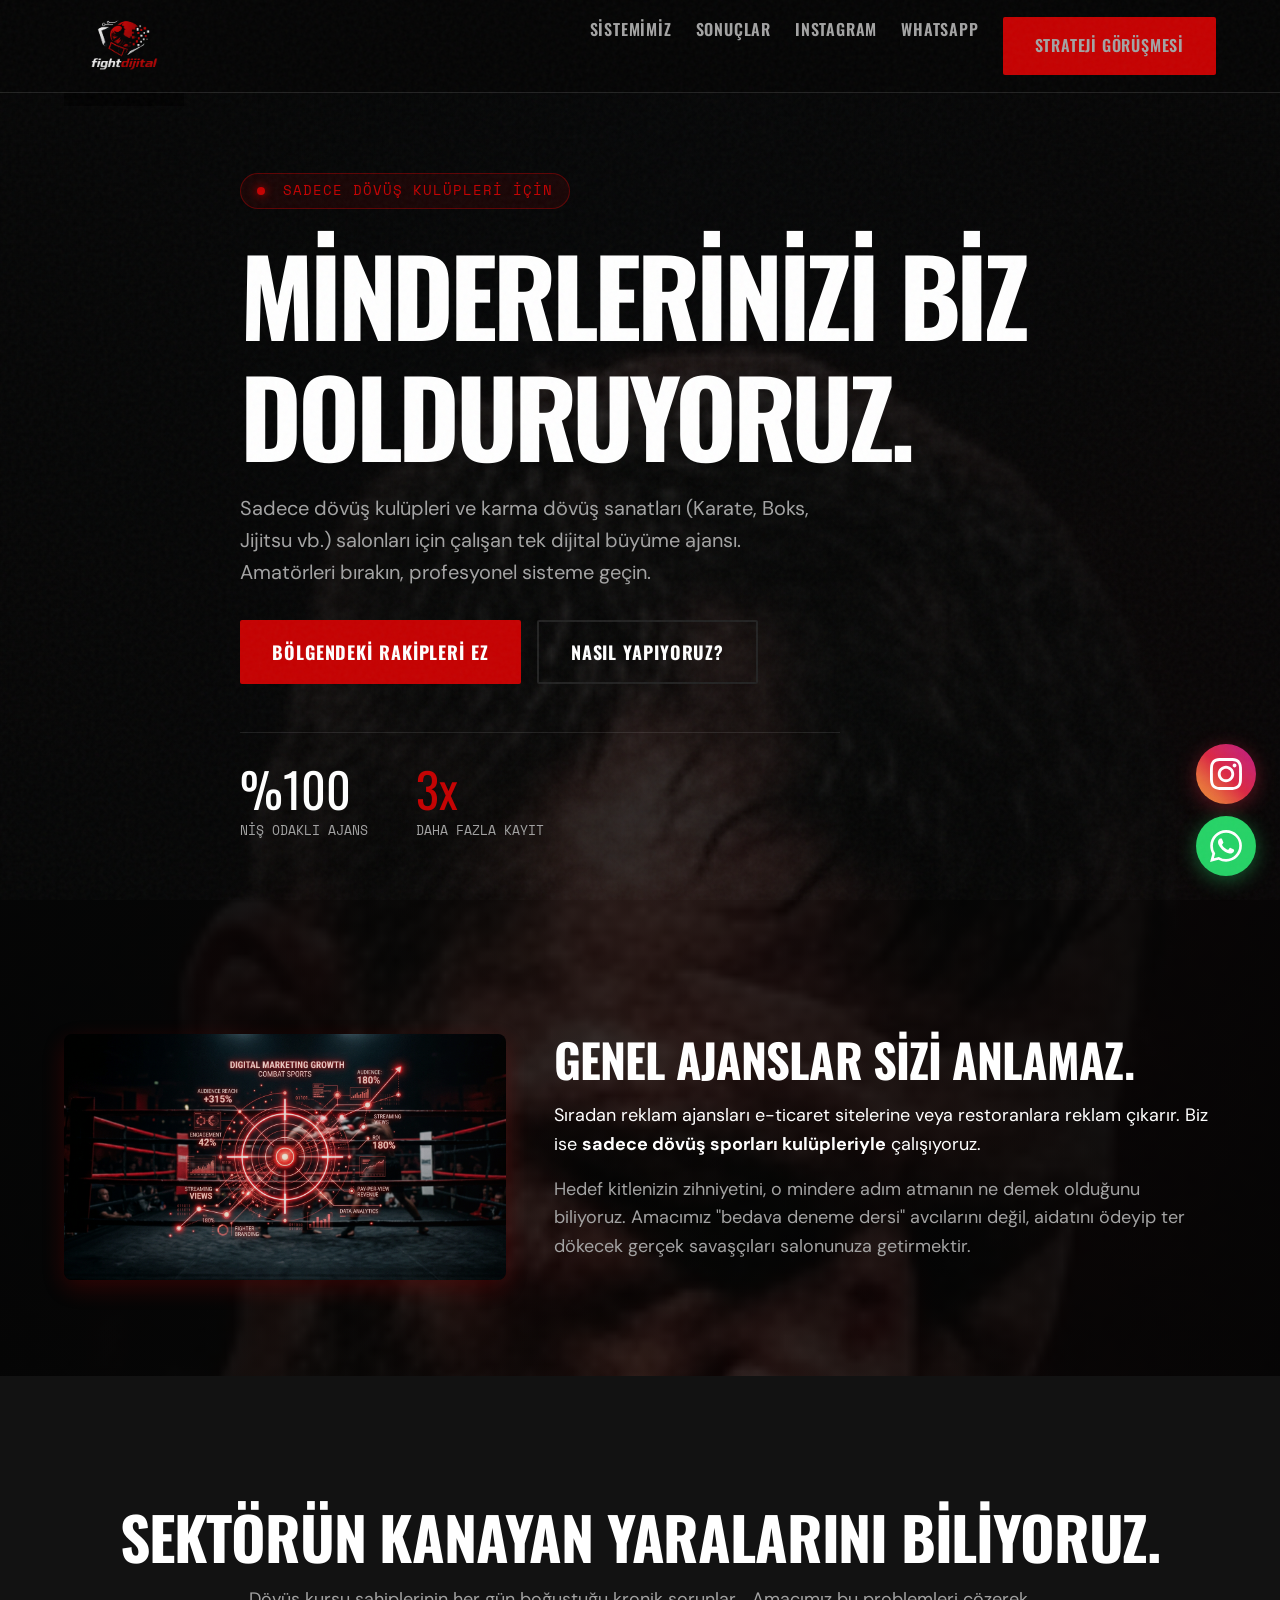
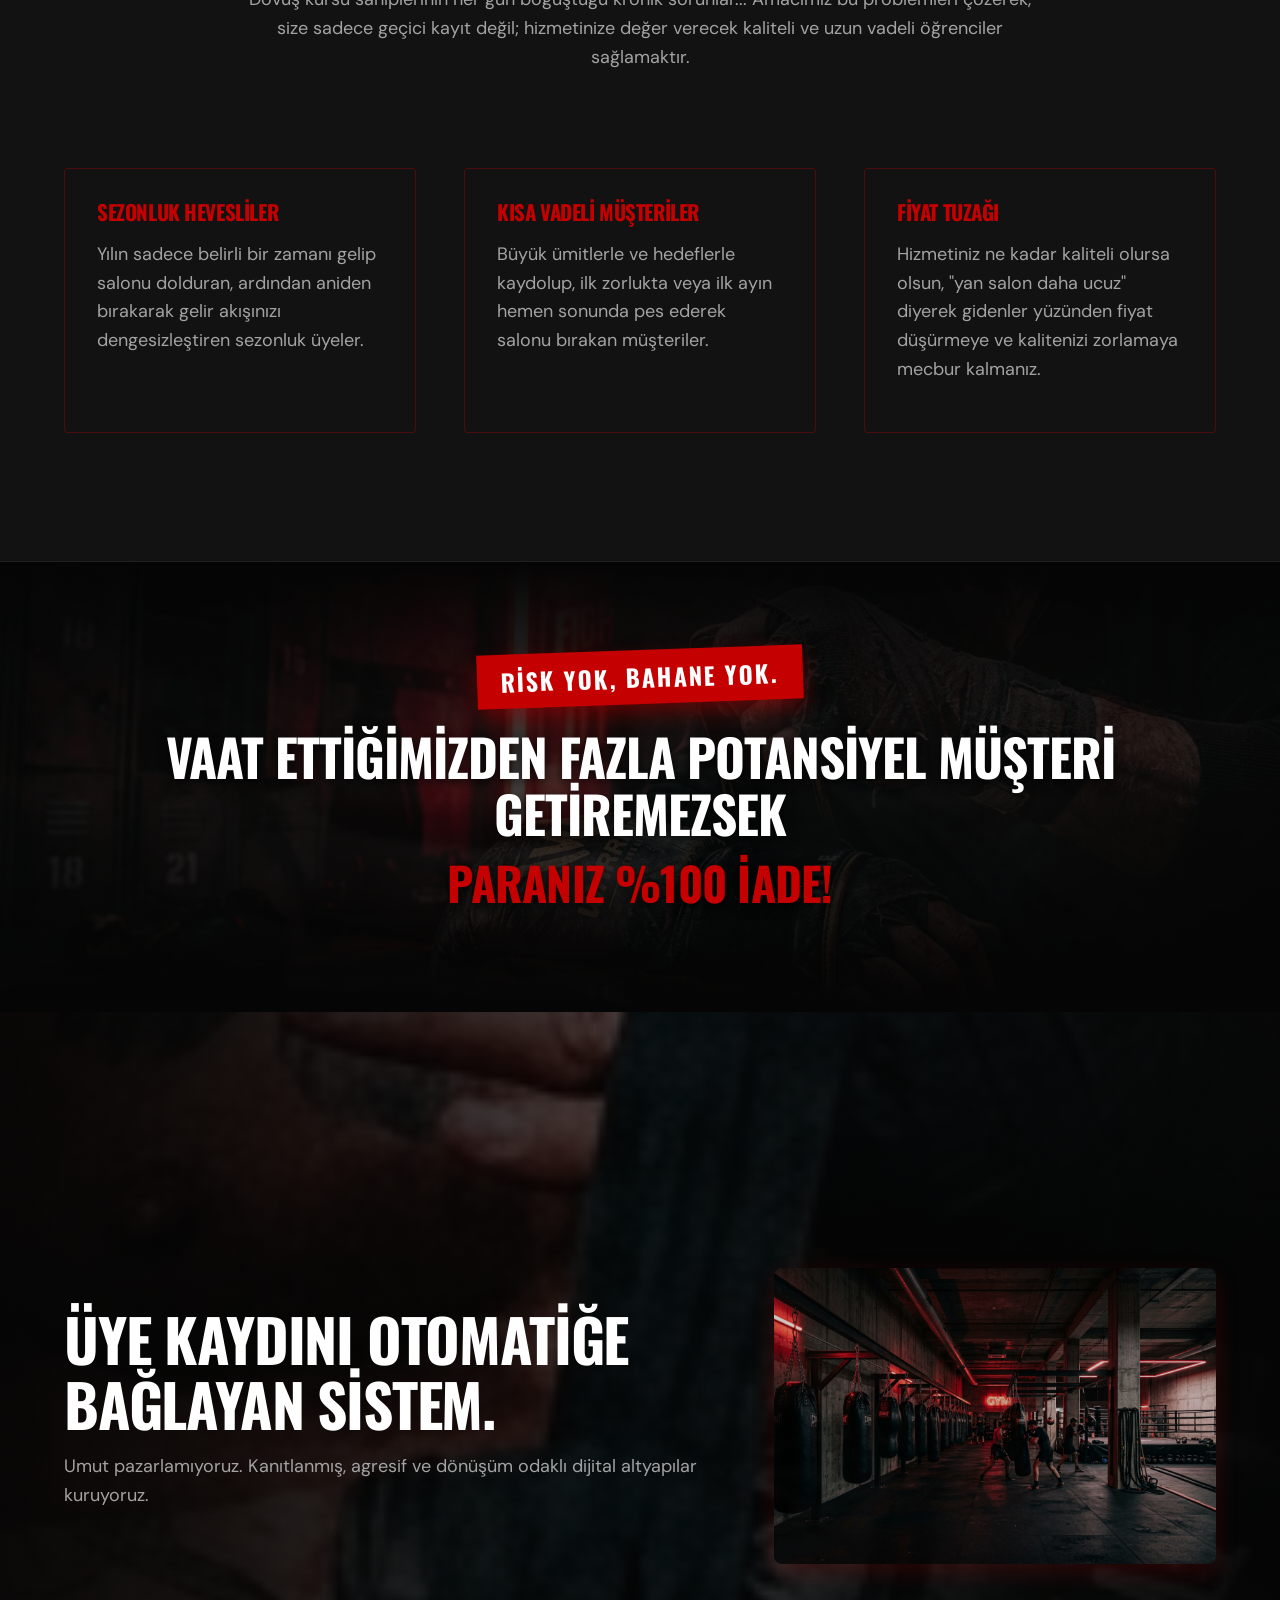
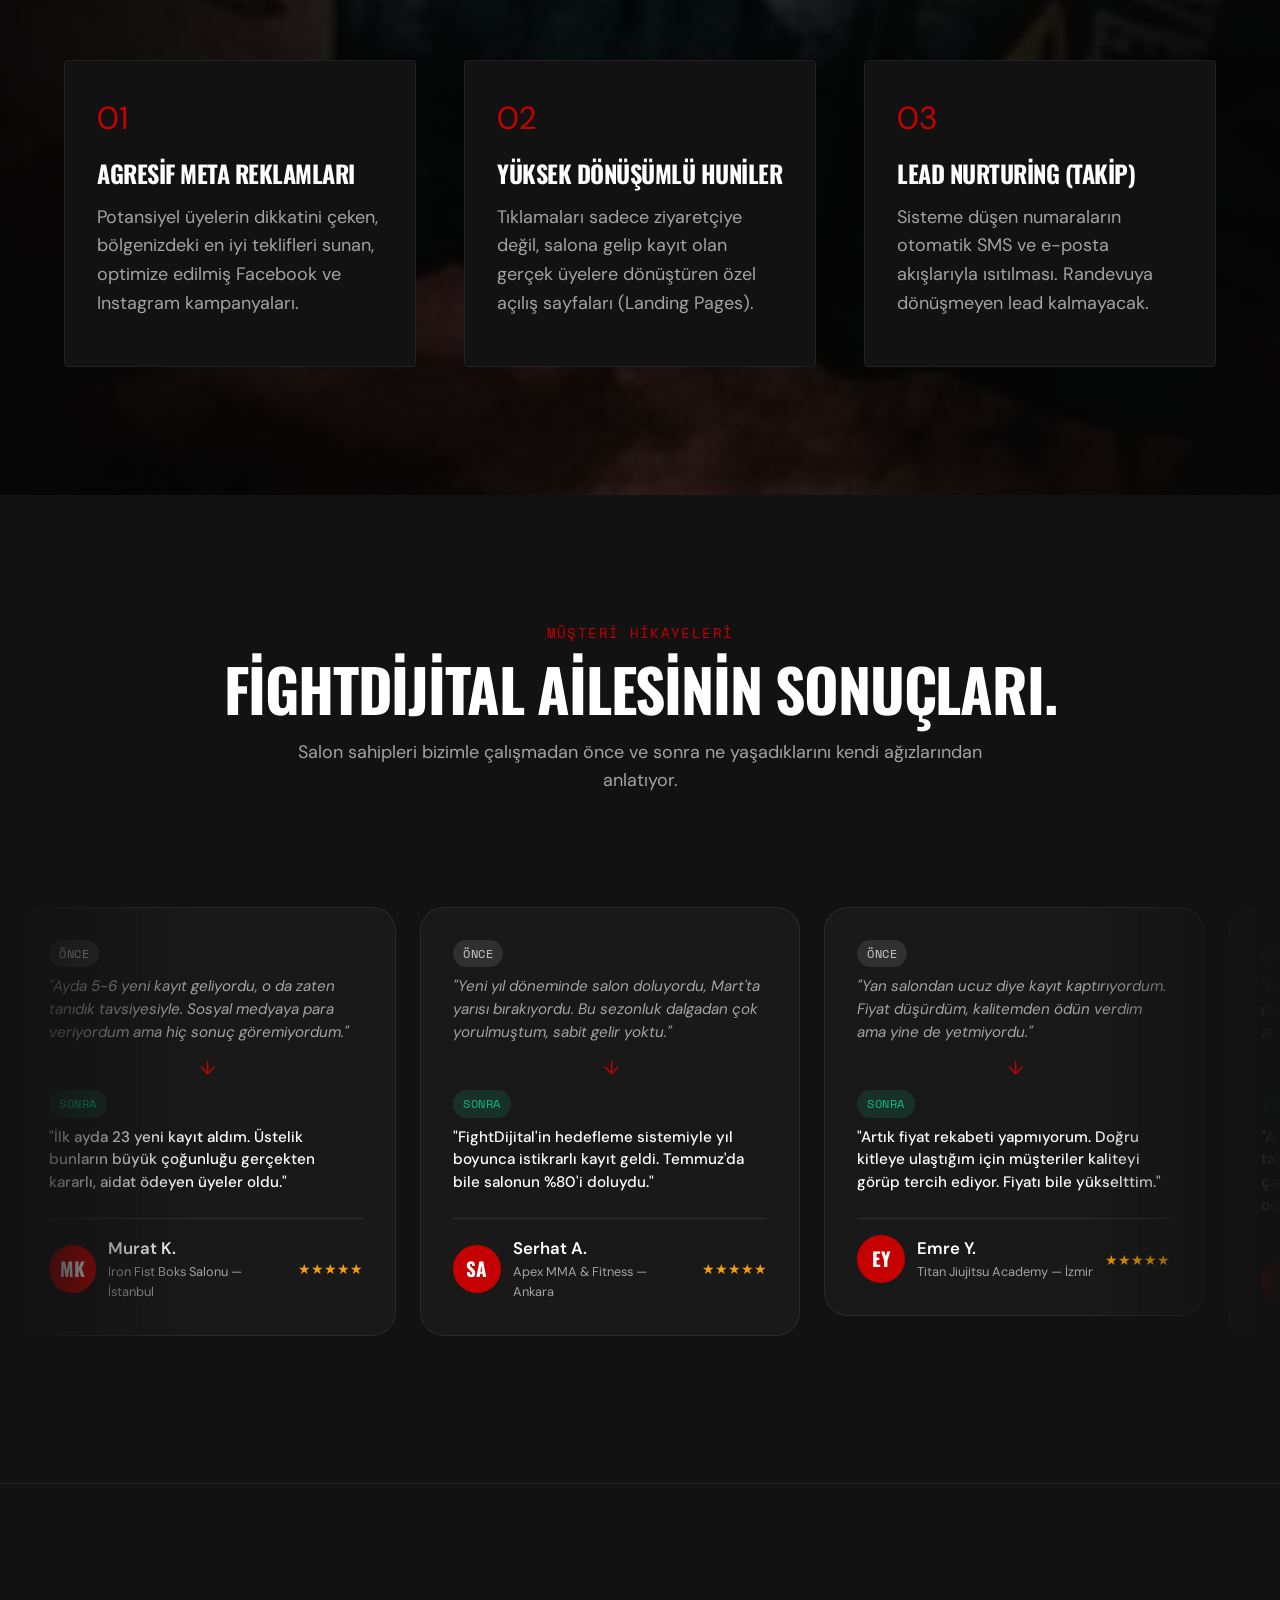
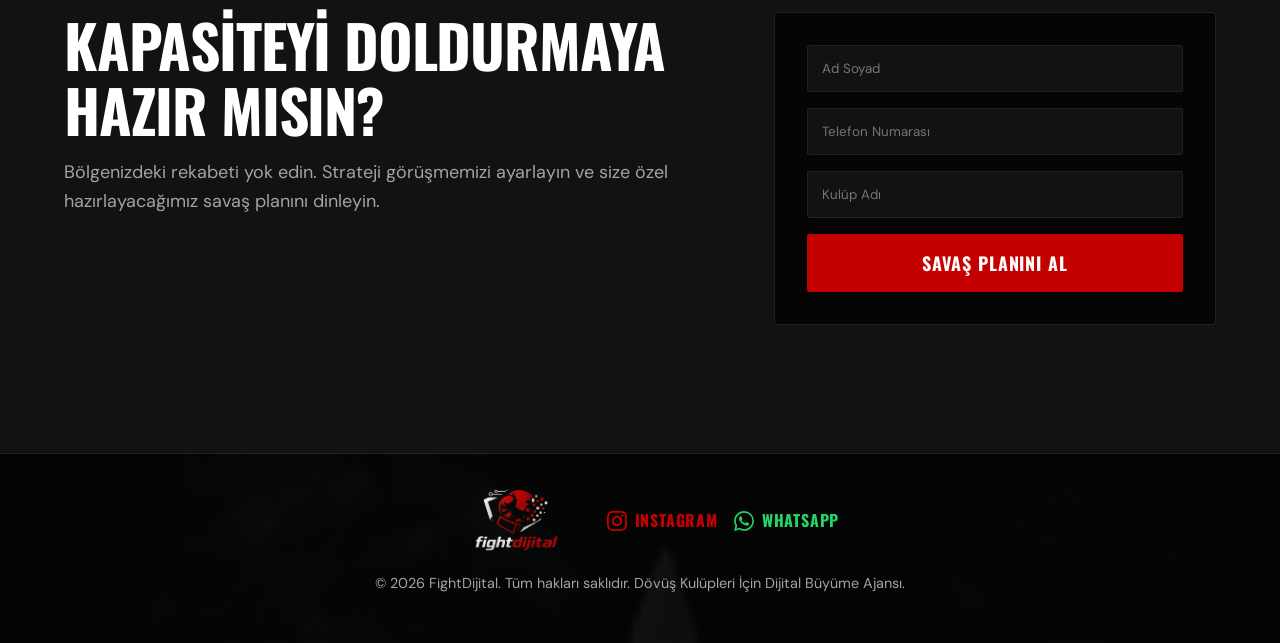
==== commit 921260c9: "Add files via upload" ====
--- a/index.html
+++ b/index.html
@@ -332,12 +332,6 @@
 
         </div><!-- /track -->
 
-        <!-- Controls -->
-        <div class="testimonial-controls">
-          <button class="testimonial-btn" id="t-prev" aria-label="Önceki">‹</button>
-          <div class="testimonial-dots" id="testimonial-dots"></div>
-          <button class="testimonial-btn" id="t-next" aria-label="Sonraki">›</button>
-        </div>
       </div>
     </div>
   </section>
--- a/style.css
+++ b/style.css
@@ -243,6 +243,136 @@
 }
 .card:hover { transform: translateY(-8px); box-shadow: var(--shadow-lg); border-color: #333; background: var(--color-surface-hover); }
 .card:hover::before { transform: scaleX(1); }
+
+/* ==========================================================================
+   COMPONENTS — TESTIMONIALS (AUTO MARQUEE)
+   ========================================================================== */
+.testimonial-slider {
+  width: 100vw;
+  margin-left: calc(-50vw + 50%);
+  overflow: hidden;
+  position: relative;
+  padding: var(--space-md) 0;
+  display: flex;
+}
+
+/* Gradient masks for smooth fading on edges */
+.testimonial-slider::before,
+.testimonial-slider::after {
+  content: '';
+  position: absolute;
+  top: 0; bottom: 0;
+  width: 15vw;
+  z-index: 2;
+  pointer-events: none;
+}
+.testimonial-slider::before {
+  left: 0;
+  background: linear-gradient(to right, var(--color-surface) 0%, transparent 100%);
+}
+.testimonial-slider::after {
+  right: 0;
+  background: linear-gradient(to left, var(--color-surface) 0%, transparent 100%);
+}
+
+.testimonial-track {
+  display: flex;
+  gap: var(--space-lg);
+  padding: 0 var(--space-md);
+  /* "sağa doğru aksın" => moving from -50% to 0 */
+  animation: marqueeRight 45s linear infinite;
+  width: max-content;
+}
+
+.testimonial-track:hover {
+  animation-play-state: paused;
+}
+
+@keyframes marqueeRight {
+  from { transform: translateX(-50%); }
+  to   { transform: translateX(0%); }
+}
+
+.testimonial-slide {
+  flex-shrink: 0;
+}
+
+/* Yumuşak yuvarlak köşeli kutucuklar */
+.testimonial-card {
+  width: 380px;
+  background: rgba(255,255,255,0.03);
+  backdrop-filter: blur(12px);
+  border: 1px solid rgba(255,255,255,0.08);
+  border-radius: 24px; /* soft rounded */
+  padding: var(--space-xl);
+  display: flex;
+  flex-direction: column;
+  gap: var(--space-lg);
+  transition: transform .3s ease, background .3s ease;
+}
+.testimonial-card:hover {
+  transform: translateY(-4px);
+  background: rgba(255,255,255,0.05);
+}
+
+.testimonial-before-after {
+  display: flex;
+  flex-direction: column;
+  gap: var(--space-md);
+}
+
+.testimonial-before p,
+.testimonial-after p {
+  font-size: 0.95rem;
+  line-height: 1.5;
+  margin-bottom: 0;
+}
+.testimonial-before p { color: #a3a3a3; font-style: italic; }
+.testimonial-after p { color: #fff; font-weight: 500; }
+
+.ba-label {
+  display: inline-block;
+  font-family: var(--font-mono);
+  font-size: 0.75rem;
+  padding: 4px 10px;
+  border-radius: 50px;
+  margin-bottom: 8px;
+  letter-spacing: 0.05em;
+}
+.ba-label:not(.after) { background: rgba(255,255,255,0.1); color: #ccc; }
+.ba-label.after { background: rgba(16,185,129,0.15); color: #10b981; }
+
+.testimonial-arrow {
+  color: var(--color-primary);
+  font-size: 1.2rem;
+  align-self: center;
+  transform: rotate(90deg);
+  margin: -8px 0;
+}
+
+.testimonial-author {
+  display: flex;
+  align-items: center;
+  gap: 12px;
+  margin-top: auto;
+  padding-top: var(--space-md);
+  border-top: 1px solid rgba(255,255,255,0.1);
+}
+
+.testimonial-avatar {
+  width: 48px; height: 48px;
+  border-radius: 50%;
+  background: var(--color-primary);
+  color: #fff;
+  display: flex; align-items: center; justify-content: center;
+  font-family: var(--font-display);
+  font-weight: 700;
+  font-size: 1.2rem;
+}
+
+.testimonial-name { font-weight: 600; color: #fff; font-size: 1.05rem; }
+.testimonial-gym { font-size: 0.8rem; color: #a3a3a3; }
+.testimonial-stars { color: #f59e0b; font-size: 0.9rem; margin-top: 2px; }
 
 /* ==========================================================================
    MISC LEGACY HELPERS
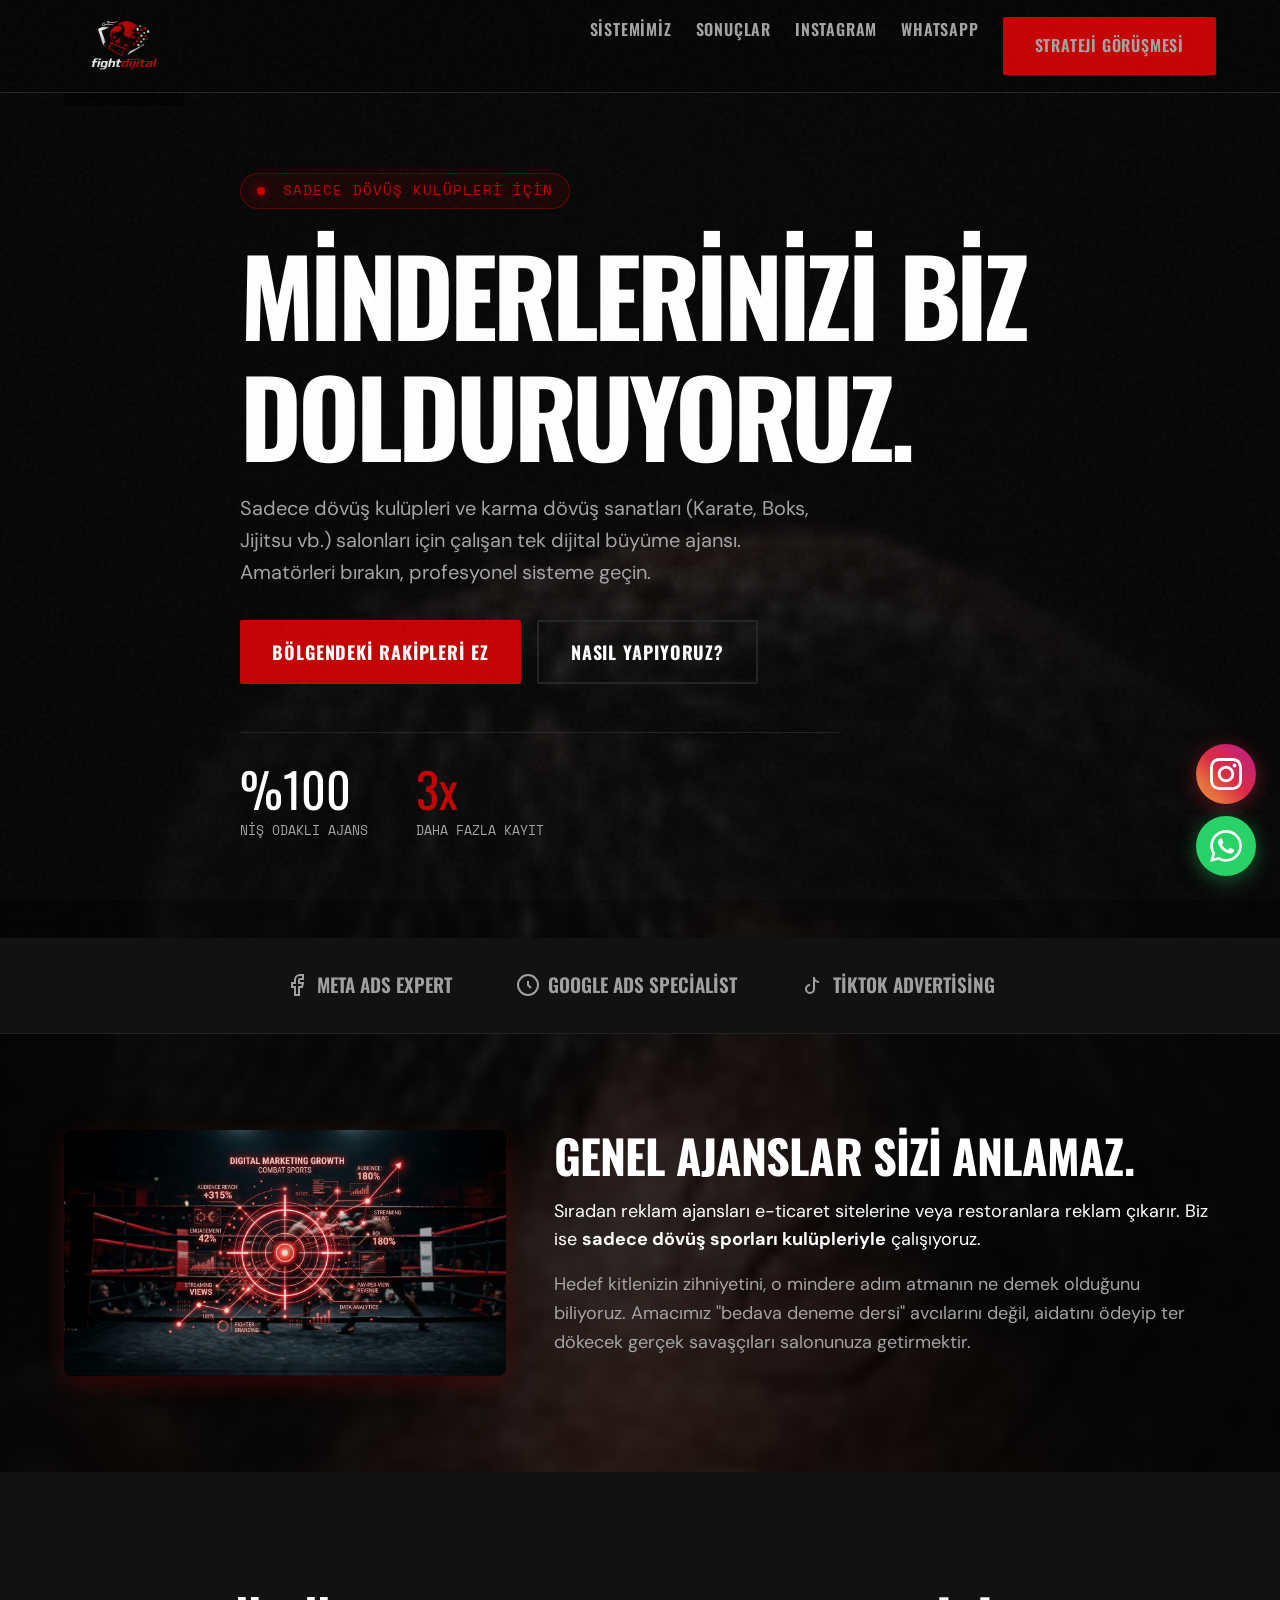
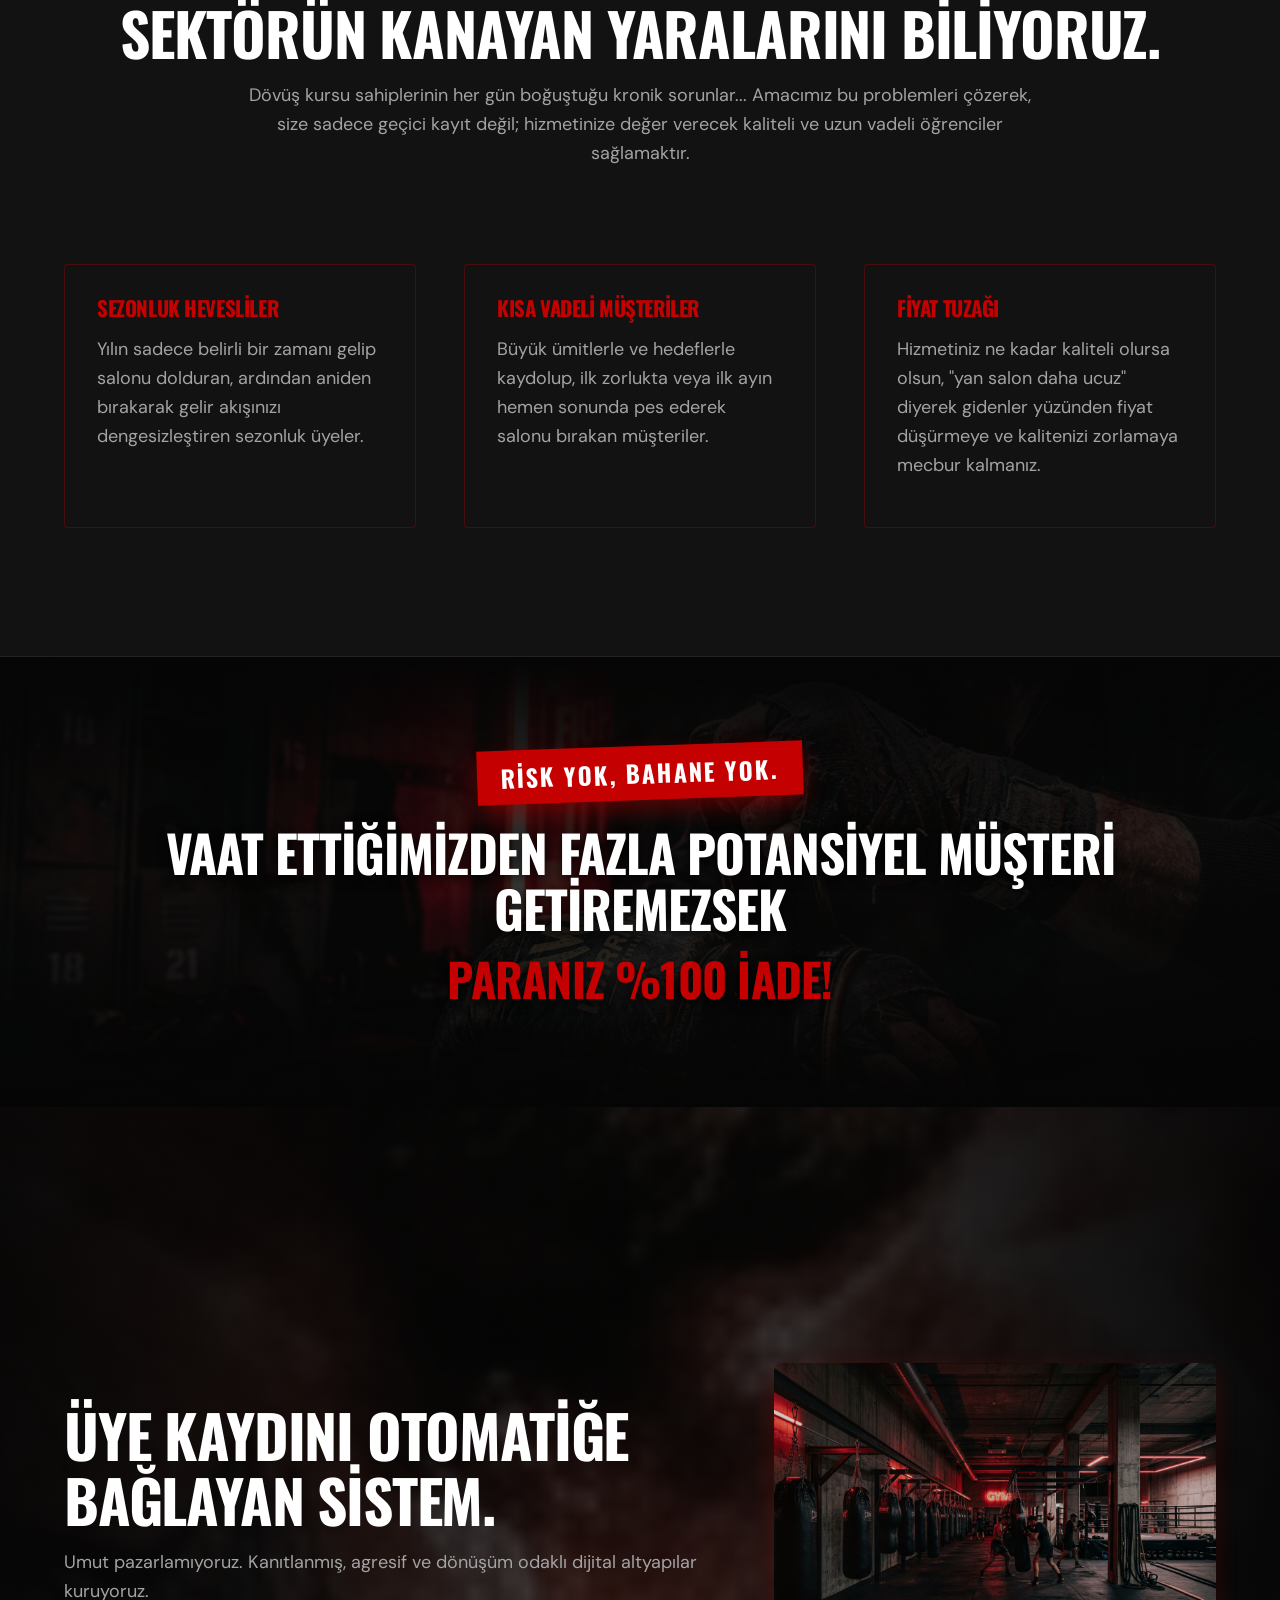
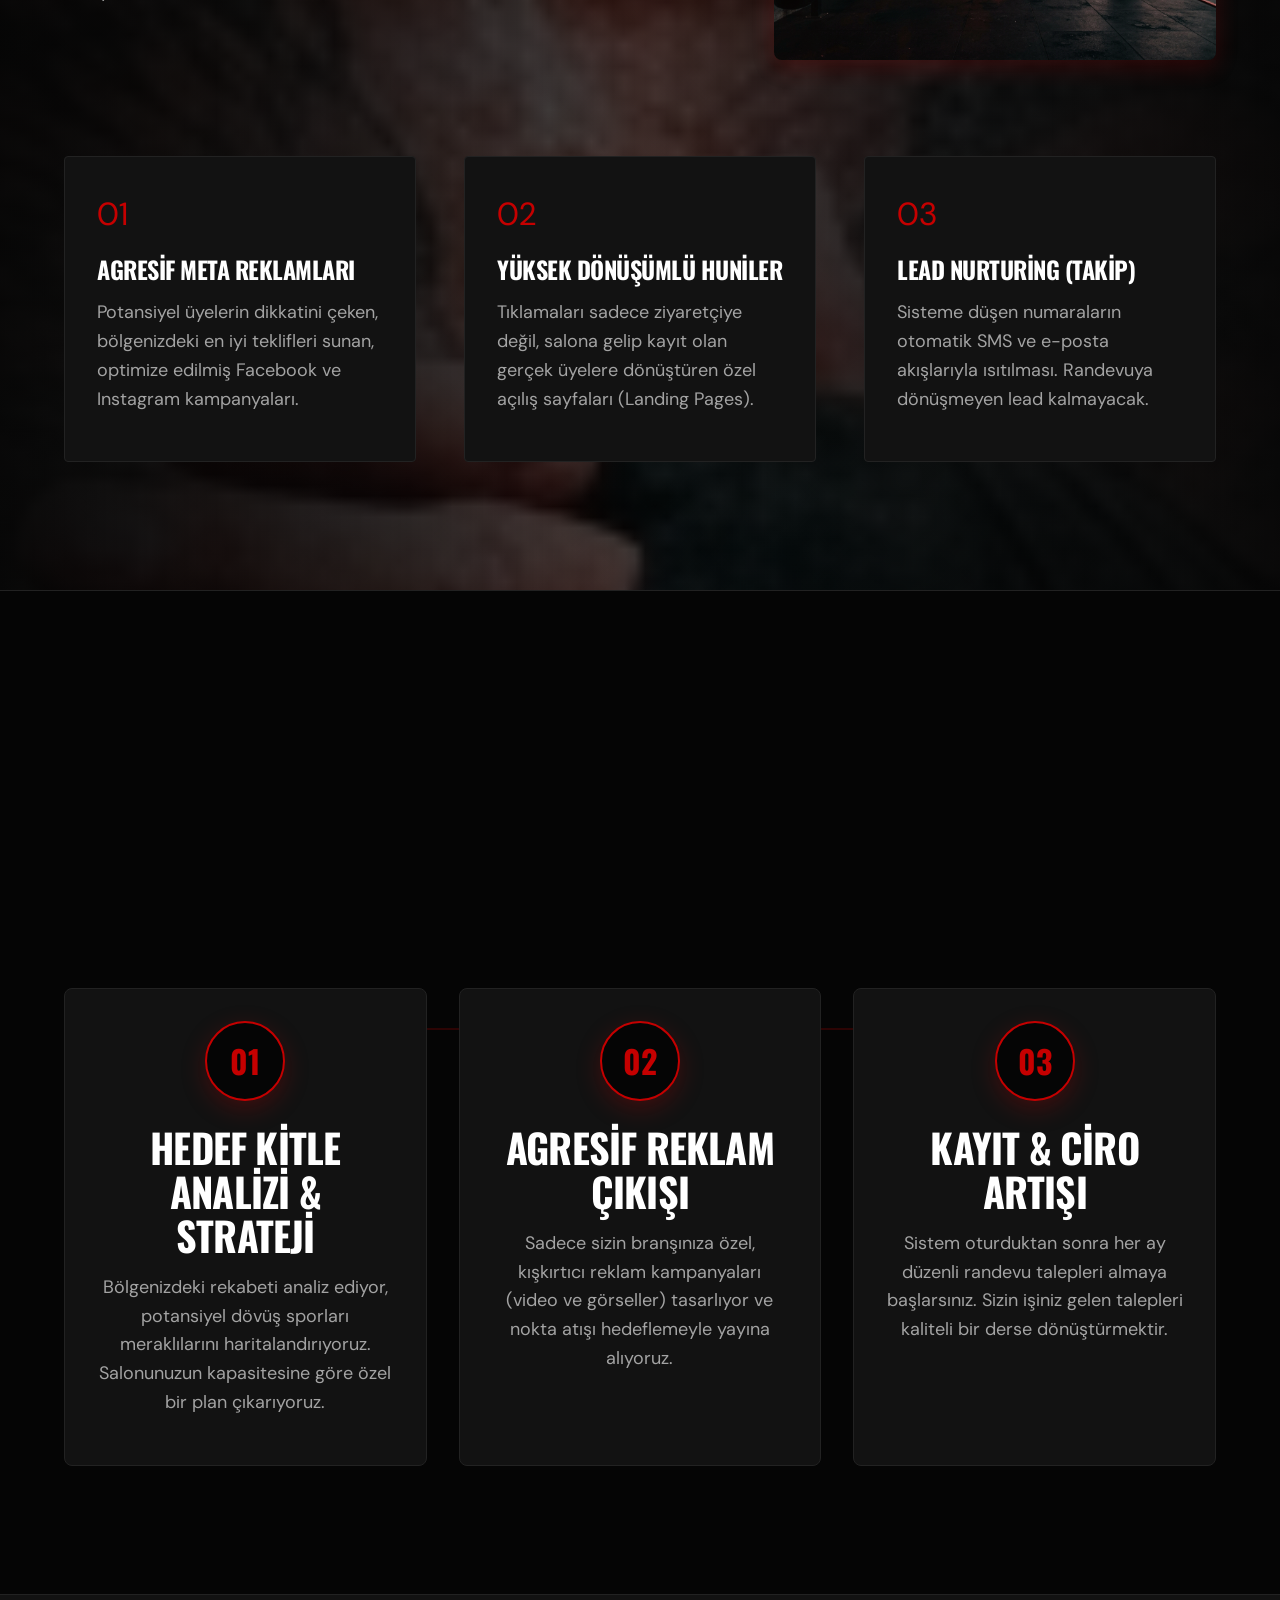
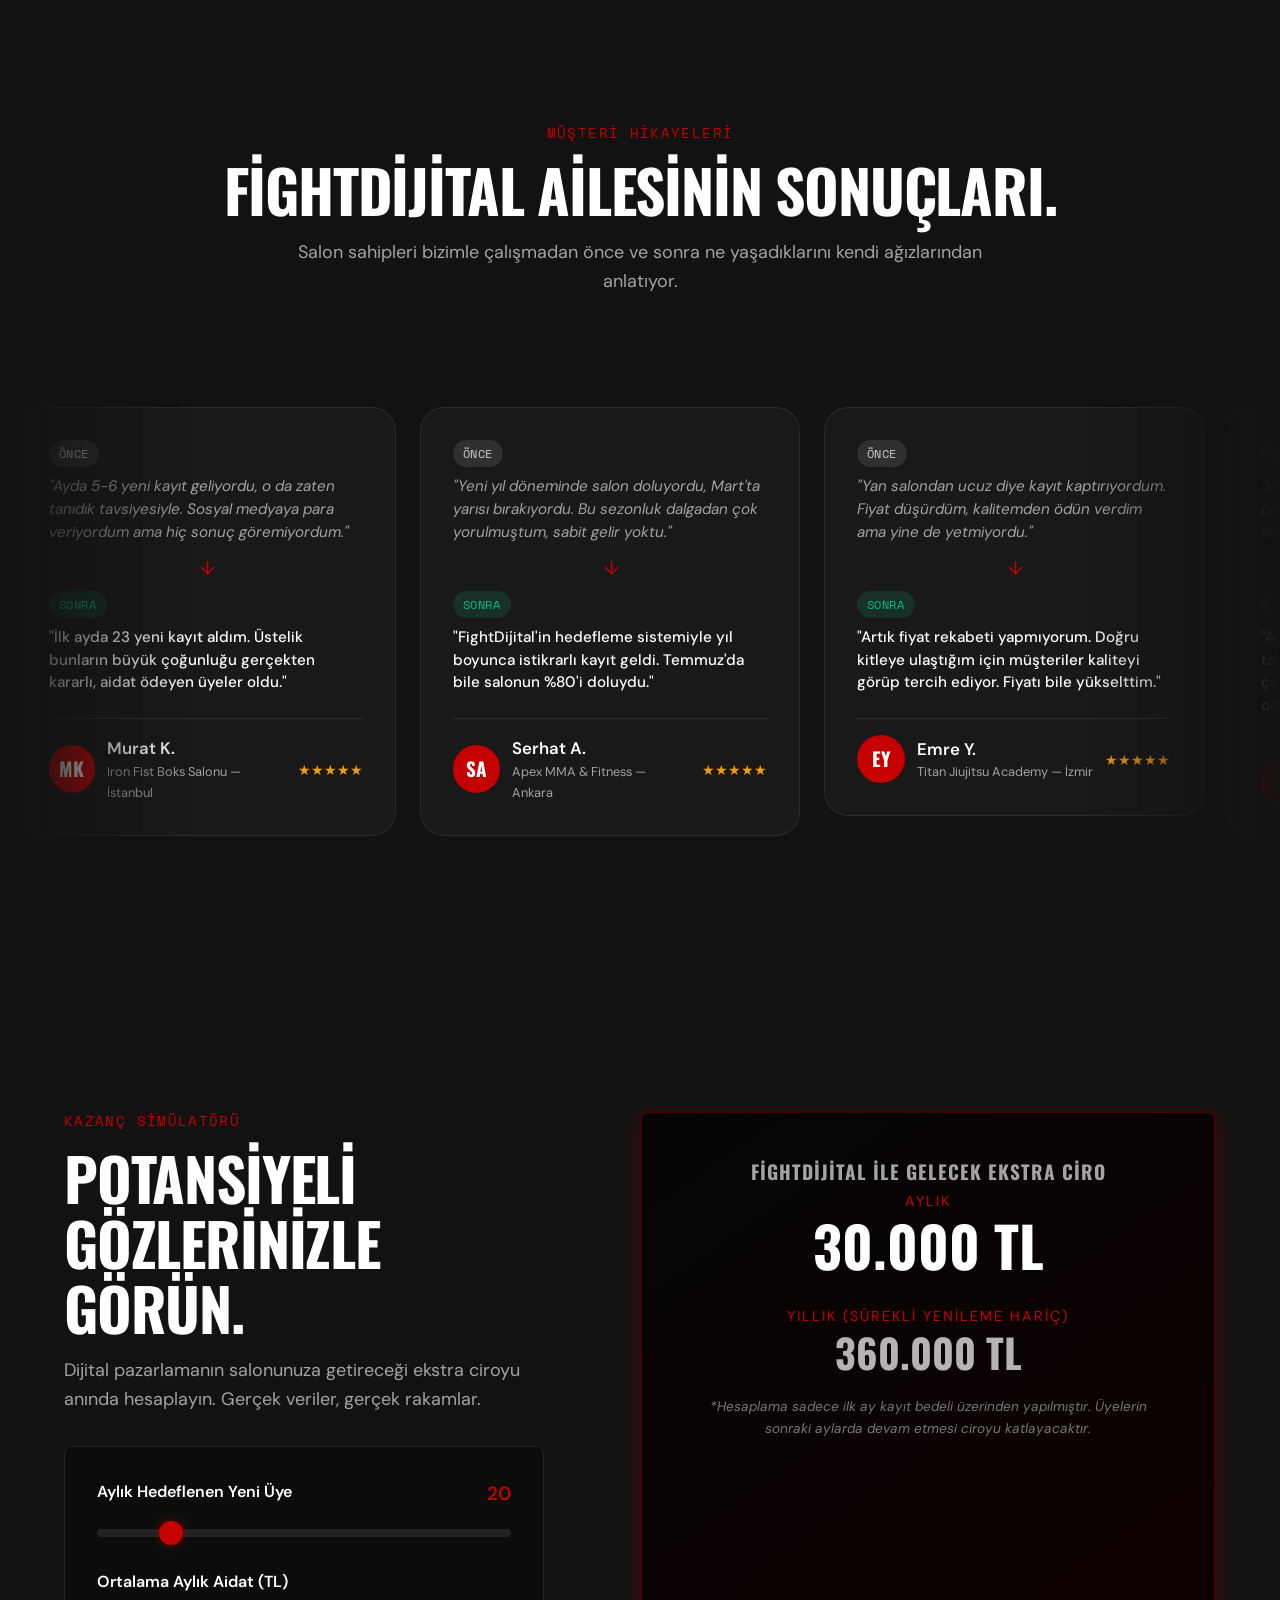
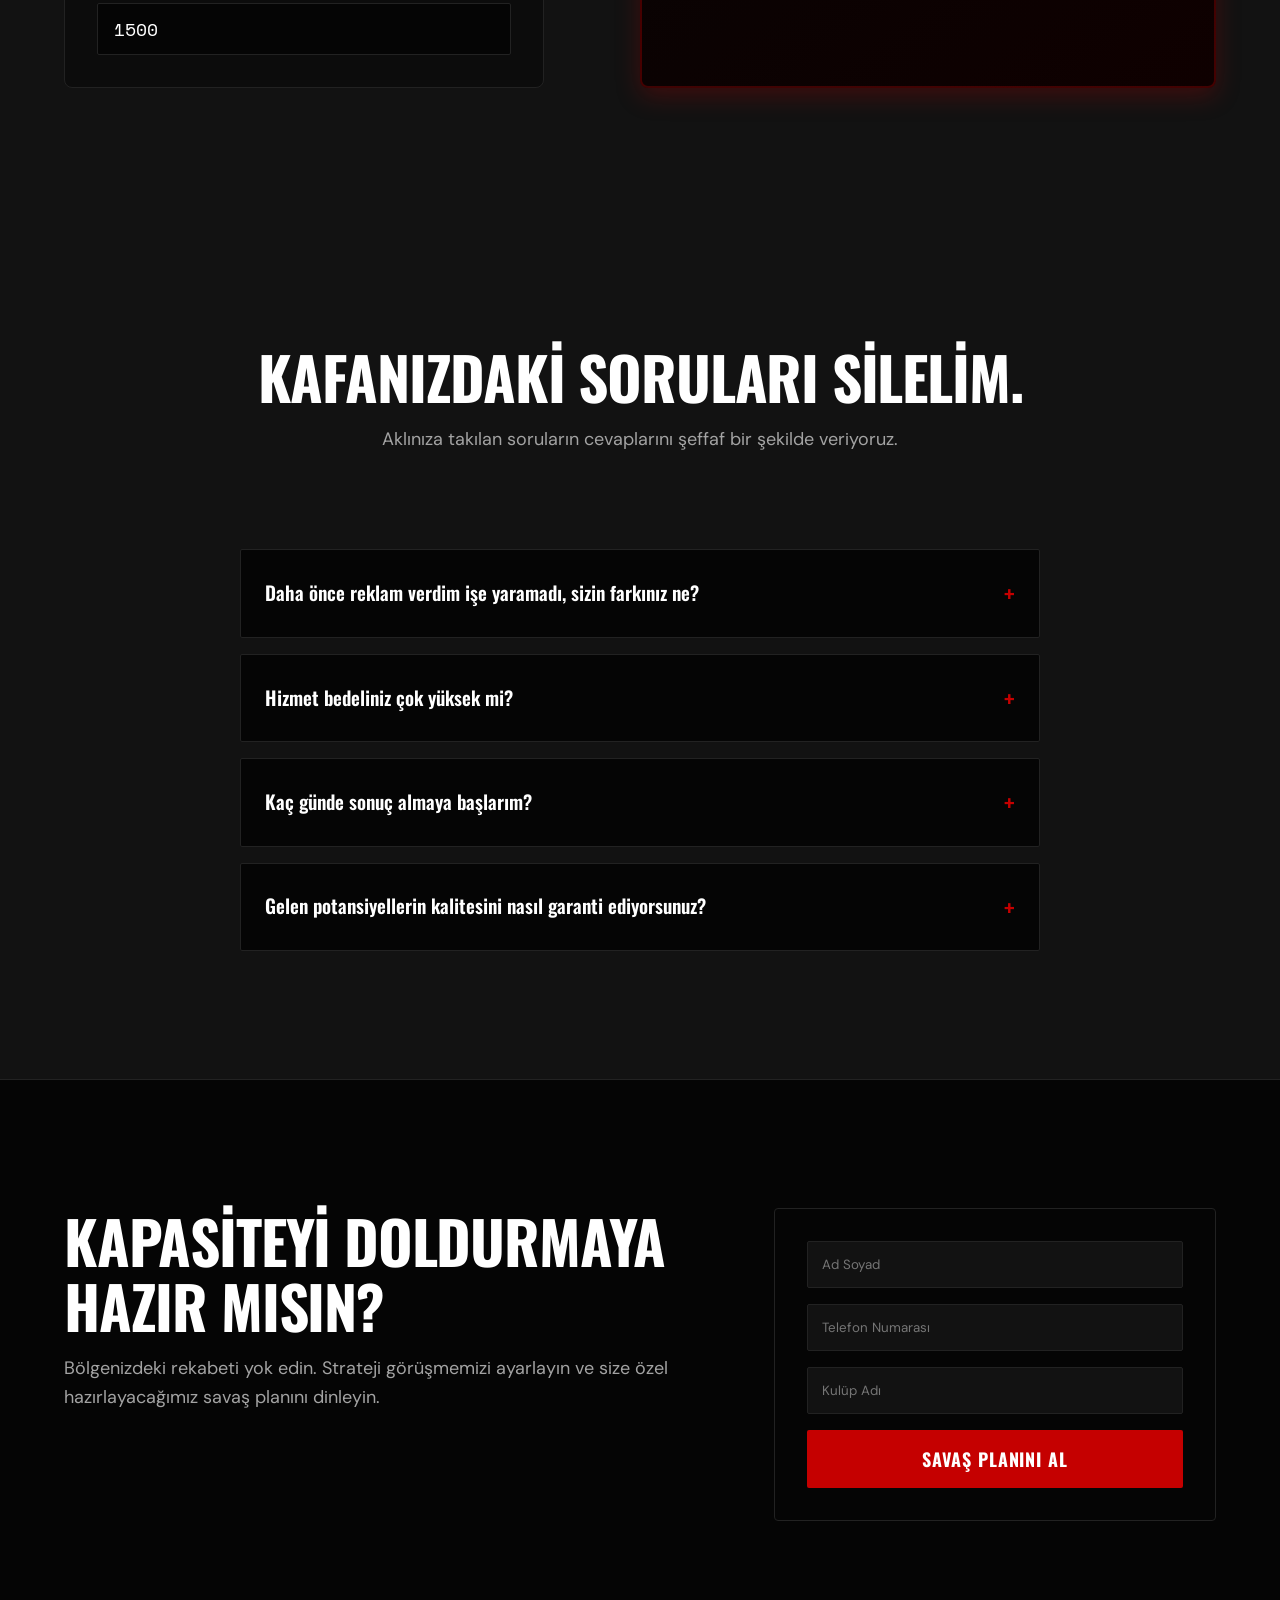
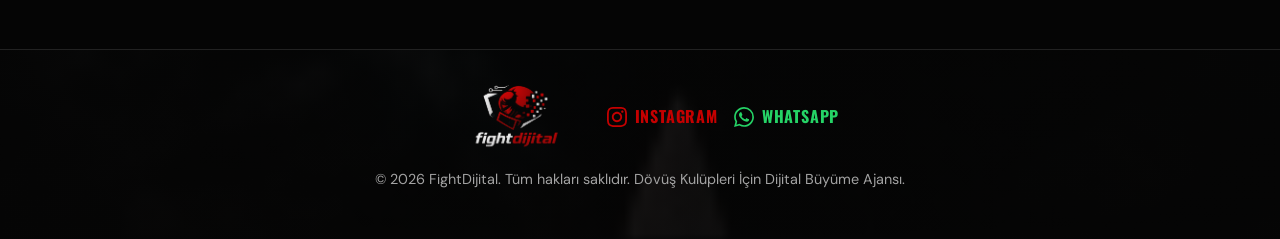
==== commit ff648707: "Add files via upload" ====
--- a/index.html
+++ b/index.html
@@ -63,6 +63,26 @@
     </div>
   </section>
 
+  <!-- Trust Badges Section -->
+  <section class="section" style="padding: 32px 0; background: var(--color-surface); border-bottom: 1px solid var(--color-border); overflow: hidden;">
+    <div class="container">
+      <div style="display: flex; justify-content: center; align-items: center; gap: clamp(24px, 5vw, 64px); flex-wrap: wrap; opacity: 0.6; filter: grayscale(100%); transition: all .3s ease;">
+        <div style="display:flex; align-items:center; gap:8px; font-family: var(--font-display); font-size: 1.2rem; font-weight: 600; text-transform: uppercase;">
+          <svg width="24" height="24" viewBox="0 0 24 24" fill="none" stroke="currentColor" stroke-width="2"><path d="M18 2h-3a5 5 0 0 0-5 5v3H7v4h3v8h4v-8h3l1-4h-4V7a1 1 0 0 1 1-1h3z"></path></svg>
+          Meta Ads Expert
+        </div>
+        <div style="display:flex; align-items:center; gap:8px; font-family: var(--font-display); font-size: 1.2rem; font-weight: 600; text-transform: uppercase;">
+          <svg width="24" height="24" viewBox="0 0 24 24" fill="none" stroke="currentColor" stroke-width="2"><circle cx="12" cy="12" r="10"></circle><path d="M12 8v4l3 3"></path></svg>
+          Google Ads Specialist
+        </div>
+        <div style="display:flex; align-items:center; gap:8px; font-family: var(--font-display); font-size: 1.2rem; font-weight: 600; text-transform: uppercase;">
+          <svg width="24" height="24" viewBox="0 0 24 24" fill="none" stroke="currentColor" stroke-width="2"><path d="M9 12a4 4 0 1 0 4 4V4a5 5 0 0 0 5 5"></path></svg>
+          TikTok Advertising
+        </div>
+      </div>
+    </div>
+  </section>
+
   <!-- Why Us Section (Replacing Logo Bar) -->
   <section id="farkimiz" class="section" style="padding: var(--space-4xl) 0;">
     <div class="container">
@@ -167,6 +187,35 @@
     </div>
   </section>
 
+  <!-- Roadmap Section -->
+  <section id="nasil-calisiyoruz" class="section" style="background: var(--color-bg); border-top: 1px solid var(--color-border); border-bottom: 1px solid var(--color-border);">
+    <div class="container">
+      <div class="animate-on-scroll" style="text-align: center; margin-bottom: var(--space-4xl);">
+        <span style="font-family: var(--font-mono); color: var(--color-primary); text-transform: uppercase; letter-spacing: .1em; font-size: .85rem; display:block; margin-bottom:12px;">Nasıl Çalışıyoruz?</span>
+        <h2 style="margin-bottom: var(--space-md);">SADECE 3 ADIMDA KESİNTİSİZ BÜYÜME.</h2>
+        <p style="max-width: 700px; margin: 0 auto;">Karmaşık süreçler, anlaşılmaz raporlar yok. Sizin tek yapmanız gereken minderdeki antrenmana odaklanmak.</p>
+      </div>
+
+      <div class="roadmap-grid">
+        <div class="roadmap-step animate-on-scroll stagger-1">
+          <div class="step-number">01</div>
+          <h3>Hedef Kitle Analizi & Strateji</h3>
+          <p>Bölgenizdeki rekabeti analiz ediyor, potansiyel dövüş sporları meraklılarını haritalandırıyoruz. Salonunuzun kapasitesine göre özel bir plan çıkarıyoruz.</p>
+        </div>
+        <div class="roadmap-step animate-on-scroll stagger-2">
+          <div class="step-number">02</div>
+          <h3>Agresif Reklam Çıkışı</h3>
+          <p>Sadece sizin branşınıza özel, kışkırtıcı reklam kampanyaları (video ve görseller) tasarlıyor ve nokta atışı hedeflemeyle yayına alıyoruz.</p>
+        </div>
+        <div class="roadmap-step animate-on-scroll stagger-3">
+          <div class="step-number">03</div>
+          <h3>Kayıt & Ciro Artışı</h3>
+          <p>Sistem oturduktan sonra her ay düzenli randevu talepleri almaya başlarsınız. Sizin işiniz gelen talepleri kaliteli bir derse dönüştürmektir.</p>
+        </div>
+      </div>
+    </div>
+  </section>
+
   <!-- Testimonials / Results Section -->
   <section id="sonuclar" class="section" style="background: var(--color-surface); overflow: hidden;">
     <div class="container">
@@ -336,8 +385,94 @@
     </div>
   </section>
 
+  <!-- ROI Calculator Section -->
+  <section id="roi-hesaplayici" class="section" style="background: var(--color-surface); padding-top: var(--space-5xl);">
+    <div class="container">
+      <div class="grid grid-asymmetric align-center" style="grid-template-columns: 1fr 1.2fr; gap: var(--space-4xl);">
+        <div class="animate-on-scroll">
+          <span style="font-family: var(--font-mono); color: var(--color-primary); text-transform: uppercase; letter-spacing: .1em; font-size: .85rem; display:block; margin-bottom:12px;">Kazanç Simülatörü</span>
+          <h2>POTANSİYELİ GÖZLERİNİZLE GÖRÜN.</h2>
+          <p>Dijital pazarlamanın salonunuza getireceği ekstra ciroyu anında hesaplayın. Gerçek veriler, gerçek rakamlar.</p>
+          
+          <div class="calculator-box" style="margin-top: var(--space-xl); background: rgba(0,0,0,0.3); border: 1px solid var(--color-border); padding: var(--space-xl); border-radius: var(--radius-lg);">
+            <div class="calc-group" style="margin-bottom: var(--space-lg);">
+              <label for="newMembers" style="display: flex; justify-content: space-between; font-weight: 600; margin-bottom: 8px;">
+                Aylık Hedeflenen Yeni Üye <span id="membersVal" style="color: var(--color-primary); font-size: 1.2rem;">20</span>
+              </label>
+              <input type="range" id="newMembers" min="5" max="100" step="5" value="20" class="styled-slider">
+            </div>
+            
+            <div class="calc-group">
+              <label for="avgFee" style="display: block; font-weight: 600; margin-bottom: 8px;">
+                Ortalama Aylık Aidat (TL)
+              </label>
+              <input type="number" id="avgFee" value="1500" step="100" min="500" style="width: 100%; padding: 12px 16px; background: var(--color-bg); border: 1px solid var(--color-border); color: #fff; font-family: var(--font-mono); font-size: 1.1rem; border-radius: var(--radius-sm);">
+            </div>
+          </div>
+        </div>
+
+        <div class="roi-results animate-on-scroll stagger-2" style="background: linear-gradient(145deg, var(--color-bg), #0f0000); border: 2px solid rgba(197, 0, 0, 0.3); border-radius: var(--radius-lg); padding: var(--space-2xl); text-align: center; box-shadow: var(--shadow-primary);">
+          <h3 style="font-size: 1.2rem; color: #a3a3a3; letter-spacing: 1px; margin-bottom: var(--space-sm);">FightDijital İle Gelecek Ekstra Ciro</h3>
+          <div style="margin-bottom: var(--space-xl);">
+            <div style="font-size: 0.9rem; text-transform: uppercase; letter-spacing: 2px; color: var(--color-primary); margin-bottom: 4px;">Aylık</div>
+            <div id="monthlyRevenue" style="font-family: var(--font-display); font-size: 3.5rem; font-weight: 700; line-height: 1; color: #fff;">30.000 TL</div>
+          </div>
+          <div>
+            <div style="font-size: 0.9rem; text-transform: uppercase; letter-spacing: 2px; color: var(--color-primary); margin-bottom: 4px;">Yıllık (Sürekli Yenileme Hariç)</div>
+            <div id="yearlyRevenue" style="font-family: var(--font-display); font-size: 2.5rem; font-weight: 700; line-height: 1; color: rgba(255,255,255,0.7);">360.000 TL</div>
+          </div>
+          <div style="margin-top: var(--space-lg); font-size: 0.85rem; color: #777; font-style: italic;">
+            *Hesaplama sadece ilk ay kayıt bedeli üzerinden yapılmıştır. Üyelerin sonraki aylarda devam etmesi ciroyu katlayacaktır.
+          </div>
+        </div>
+      </div>
+    </div>
+  </section>
+
+  <!-- FAQ Section -->
+  <section id="sss" class="section" style="background: var(--color-surface); padding-bottom: var(--space-5xl);">
+    <div class="container">
+      <div class="animate-on-scroll" style="text-align: center; margin-bottom: var(--space-4xl);">
+        <h2>KAFANIZDAKİ SORULARI SİLELİM.</h2>
+        <p>Aklınıza takılan soruların cevaplarını şeffaf bir şekilde veriyoruz.</p>
+      </div>
+
+      <div class="faq-container animate-on-scroll stagger-1" style="max-width: 800px; margin: 0 auto; display: flex; flex-direction: column; gap: 16px;">
+        
+        <details class="faq-item">
+          <summary>Daha önce reklam verdim işe yaramadı, sizin farkınız ne?</summary>
+          <div class="faq-content">
+            <p>Sıradan ajanslar herkesi hedefleyerek reklam bütçenizi tüketir. Biz ise "özel ilgi alanlarına" sahip (Boks maçları izleyen, UFC takip eden vb.) ve gerçekten antrenman yapmaya istekli kitleyi buluyoruz. Ayrıca reklamlarımız doğrudan salonunuzun özelliklerine uygun olarak tasarlanıyor.</p>
+          </div>
+        </details>
+        
+        <details class="faq-item">
+          <summary>Hizmet bedeliniz çok yüksek mi?</summary>
+          <div class="faq-content">
+            <p>Sistemi kurduğumuzda elde edeceğiniz kazanç (ROI hesaplayıcıda gördüğünüz gibi) hizmet bedelimizin çok üstündedir. Biz kendimizi bir gider olarak değil, kulübünüzün cirosunu artıran bir yatırım olarak konumlandırıyoruz.</p>
+          </div>
+        </details>
+        
+        <details class="faq-item">
+          <summary>Kaç günde sonuç almaya başlarım?</summary>
+          <div class="faq-content">
+            <p>Anlaşma sağlandıktan sonra altyapının kurulması 3-5 gün sürer. Reklamlar yayına girdikten sonraki ilk 48 saat içinde ilk potansiyel müşteri mesajlarını ve randevu taleplerini WhatsApp'ınızda görmeye başlarsınız.</p>
+          </div>
+        </details>
+
+        <details class="faq-item">
+          <summary>Gelen potansiyellerin kalitesini nasıl garanti ediyorsunuz?</summary>
+          <div class="faq-content">
+            <p>Formlarımıza "bedavacıları" eleyen sorular ekliyoruz ve kullandığımız metinlerde tamamen ciddiyete odaklanıyoruz. Bu sayede sadece fiyat sorup gidenler değil, gerçekten üye olmak isteyen nitelikli adaylar size ulaşıyor.</p>
+          </div>
+        </details>
+
+      </div>
+    </div>
+  </section>
+
   <!-- CTA Section -->
-  <section id="iletisim" class="section" style="background: var(--color-surface); border-top: 1px solid var(--color-border);">
+  <section id="iletisim" class="section" style="background: var(--color-bg); border-top: 1px solid var(--color-border);">
     <div class="container">
       <div class="grid grid-asymmetric align-center">
         <div class="animate-on-scroll">
--- a/style.css
+++ b/style.css
@@ -373,6 +373,124 @@
 .testimonial-name { font-weight: 600; color: #fff; font-size: 1.05rem; }
 .testimonial-gym { font-size: 0.8rem; color: #a3a3a3; }
 .testimonial-stars { color: #f59e0b; font-size: 0.9rem; margin-top: 2px; }
+
+/* ==========================================================================
+   COMPONENTS — ROADMAP
+   ========================================================================== */
+.roadmap-grid {
+  display: grid;
+  grid-template-columns: repeat(3, 1fr);
+  gap: var(--space-xl);
+  position: relative;
+}
+.roadmap-grid::before {
+  content: '';
+  position: absolute;
+  top: 40px;
+  left: 50px;
+  right: 50px;
+  height: 2px;
+  background: rgba(197, 0, 0, 0.2);
+  z-index: 0;
+}
+@media (max-width: 900px) {
+  .roadmap-grid::before { display: none; }
+}
+.roadmap-step {
+  position: relative;
+  z-index: 1;
+  background: var(--color-surface);
+  padding: var(--space-xl);
+  border: 1px solid var(--color-border);
+  border-radius: var(--radius-lg);
+  text-align: center;
+  transition: transform .3s ease;
+}
+.roadmap-step:hover {
+  transform: translateY(-8px);
+  border-color: rgba(197, 0, 0, 0.4);
+}
+.step-number {
+  width: 80px; height: 80px;
+  background: var(--color-bg);
+  border: 2px solid var(--color-primary);
+  color: var(--color-primary);
+  font-family: var(--font-display);
+  font-size: 2rem; font-weight: 700;
+  display: flex; align-items: center; justify-content: center;
+  border-radius: 50%;
+  margin: 0 auto var(--space-lg);
+  box-shadow: var(--shadow-primary);
+}
+
+/* ==========================================================================
+   COMPONENTS — ROI CALCULATOR
+   ========================================================================== */
+.styled-slider {
+  -webkit-appearance: none;
+  width: 100%;
+  height: 8px;
+  background: var(--color-border);
+  border-radius: 4px;
+  outline: none;
+  margin-top: 12px;
+}
+.styled-slider::-webkit-slider-thumb {
+  -webkit-appearance: none;
+  appearance: none;
+  width: 24px;
+  height: 24px;
+  border-radius: 50%;
+  background: var(--color-primary);
+  cursor: pointer;
+  transition: transform .1s;
+  box-shadow: 0 0 10px rgba(197,0,0,0.5);
+}
+.styled-slider::-webkit-slider-thumb:hover {
+  transform: scale(1.2);
+}
+
+/* ==========================================================================
+   COMPONENTS — FAQ (ACCORDION)
+   ========================================================================== */
+.faq-item {
+  background: var(--color-bg);
+  border: 1px solid var(--color-border);
+  border-radius: var(--radius-sm);
+  overflow: hidden;
+  transition: border-color .3s;
+}
+.faq-item[open] {
+  border-color: rgba(197,0,0,0.3);
+}
+.faq-item summary {
+  padding: var(--space-lg);
+  font-family: var(--font-display);
+  font-size: 1.2rem;
+  font-weight: 600;
+  cursor: pointer;
+  list-style: none;
+  display: flex;
+  justify-content: space-between;
+  align-items: center;
+  user-select: none;
+}
+.faq-item summary::-webkit-details-marker { display: none; }
+.faq-item summary::after {
+  content: '+';
+  color: var(--color-primary);
+  font-size: 1.5rem;
+  transition: transform .3s;
+}
+.faq-item[open] summary::after {
+  content: '−';
+  transform: rotate(180deg);
+}
+.faq-content {
+  padding: 0 var(--space-lg) var(--space-lg);
+  color: var(--color-text-secondary);
+  animation: slideDown .3s ease-out;
+}
 
 /* ==========================================================================
    MISC LEGACY HELPERS
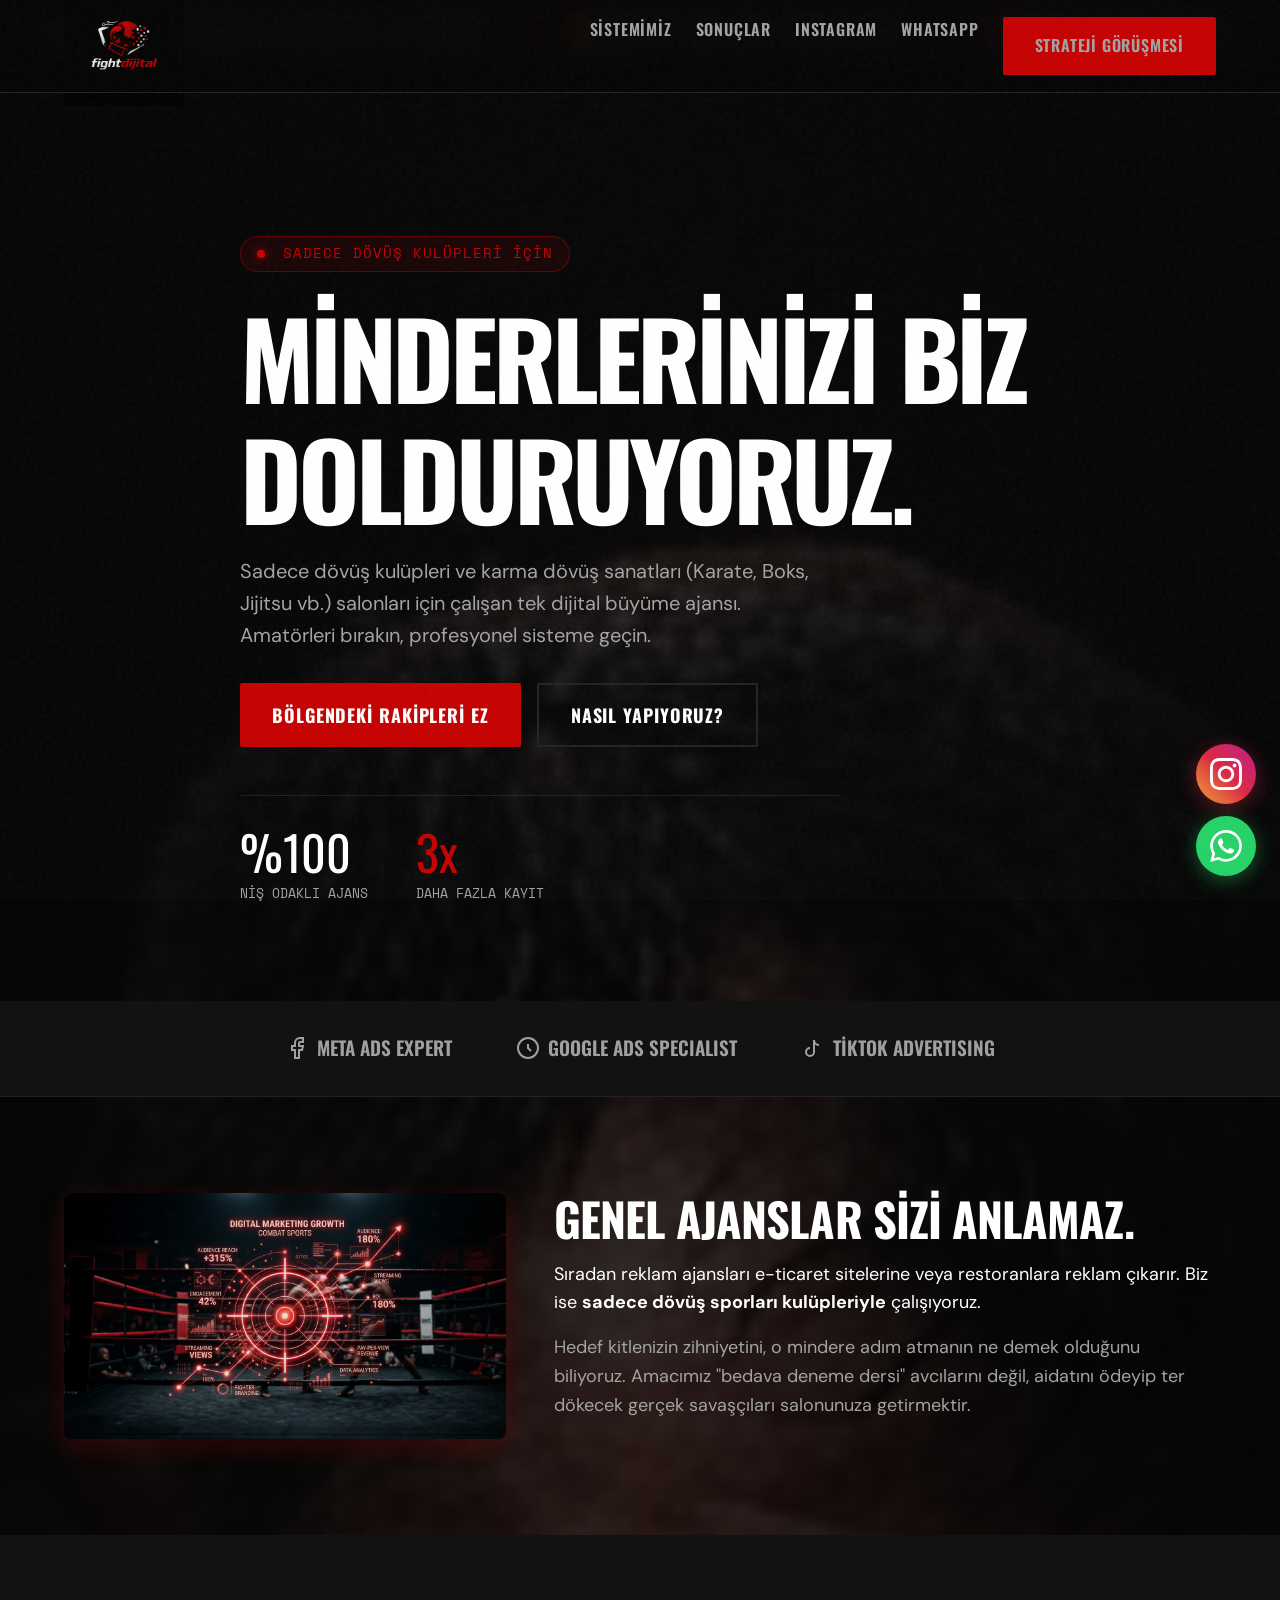
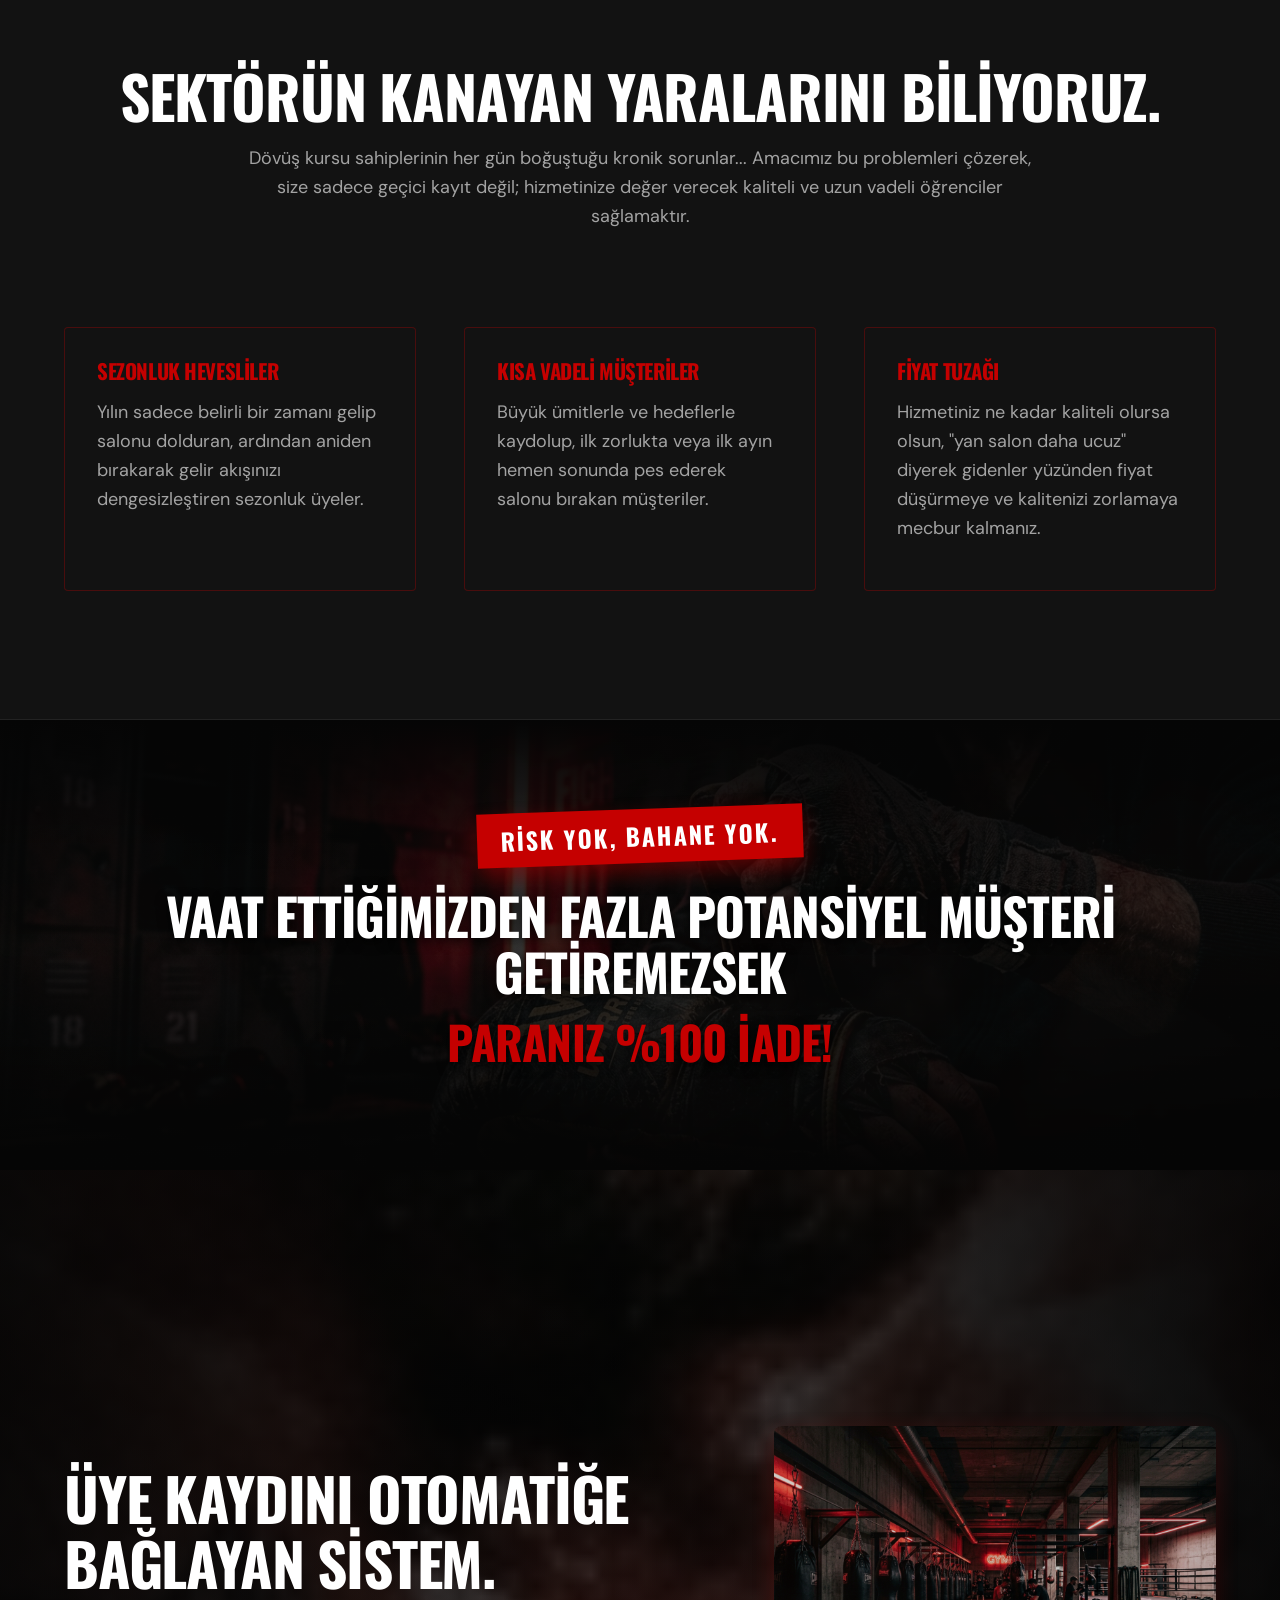
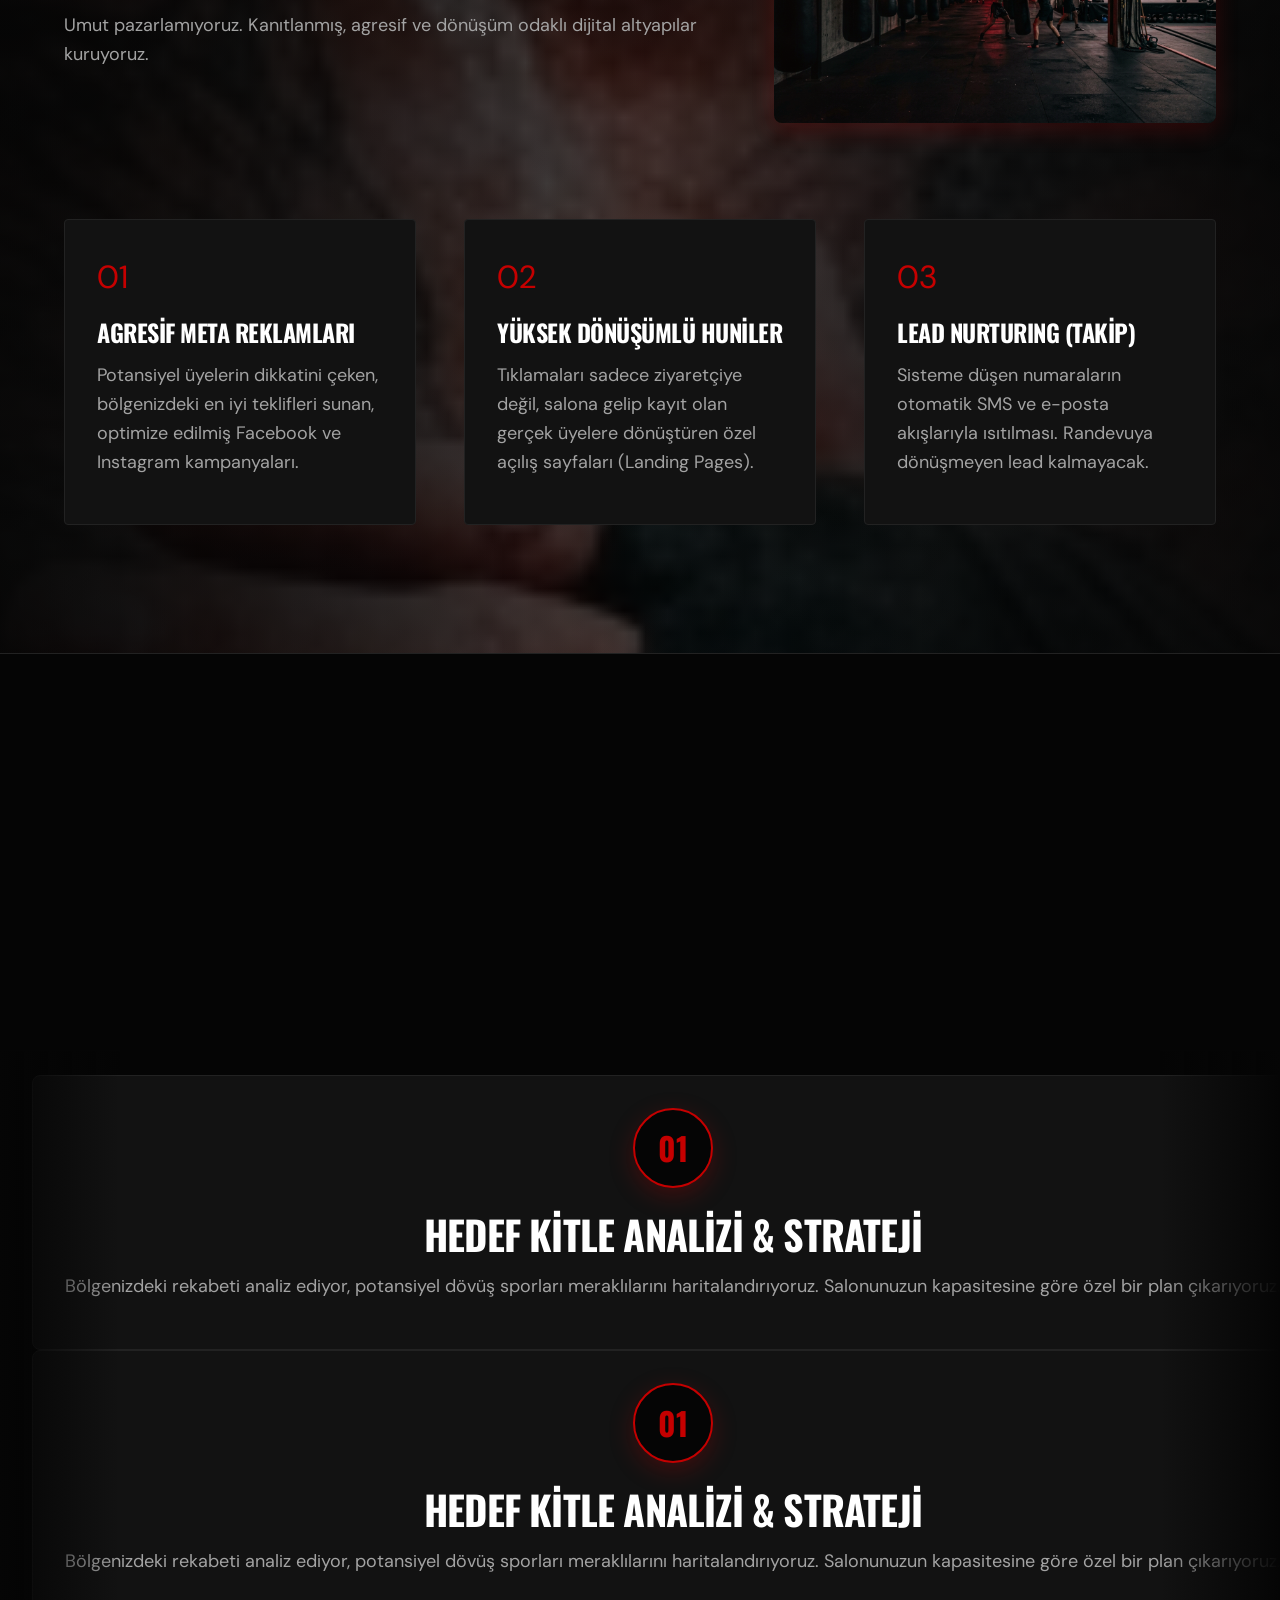
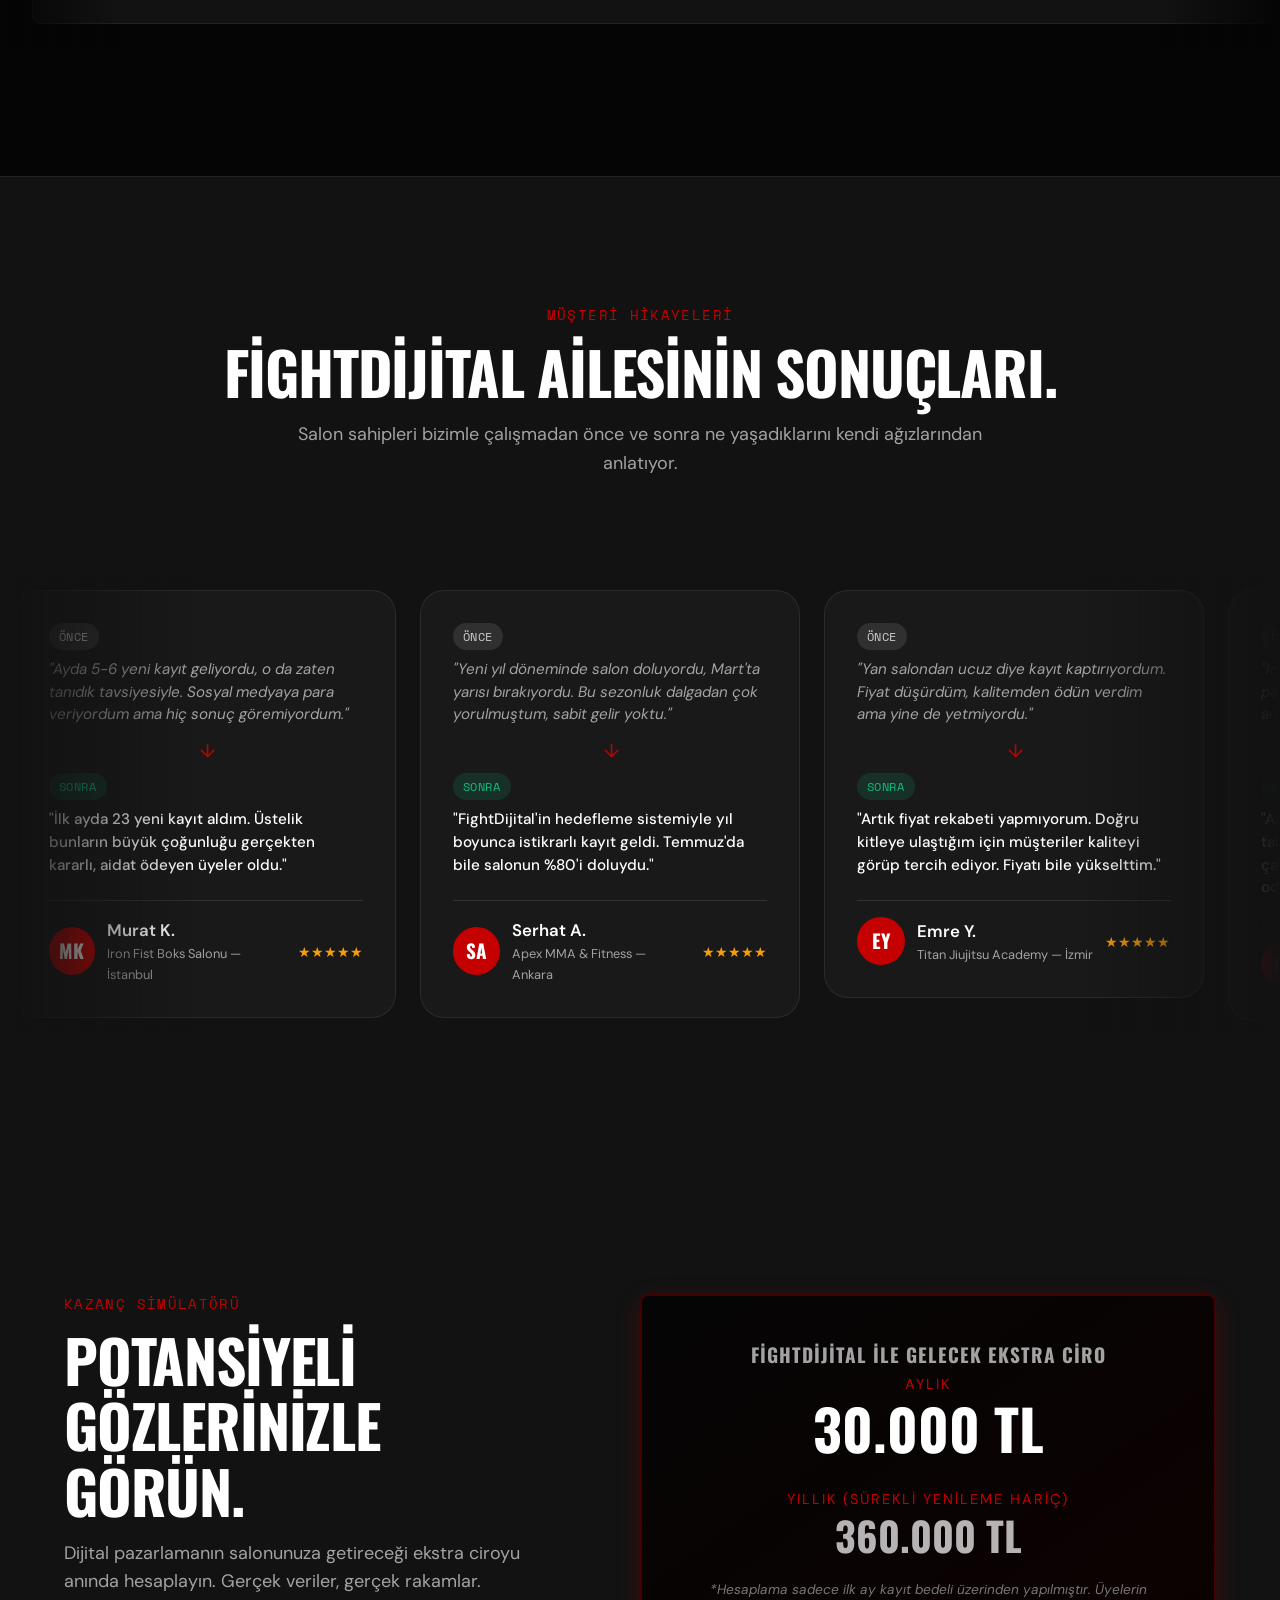
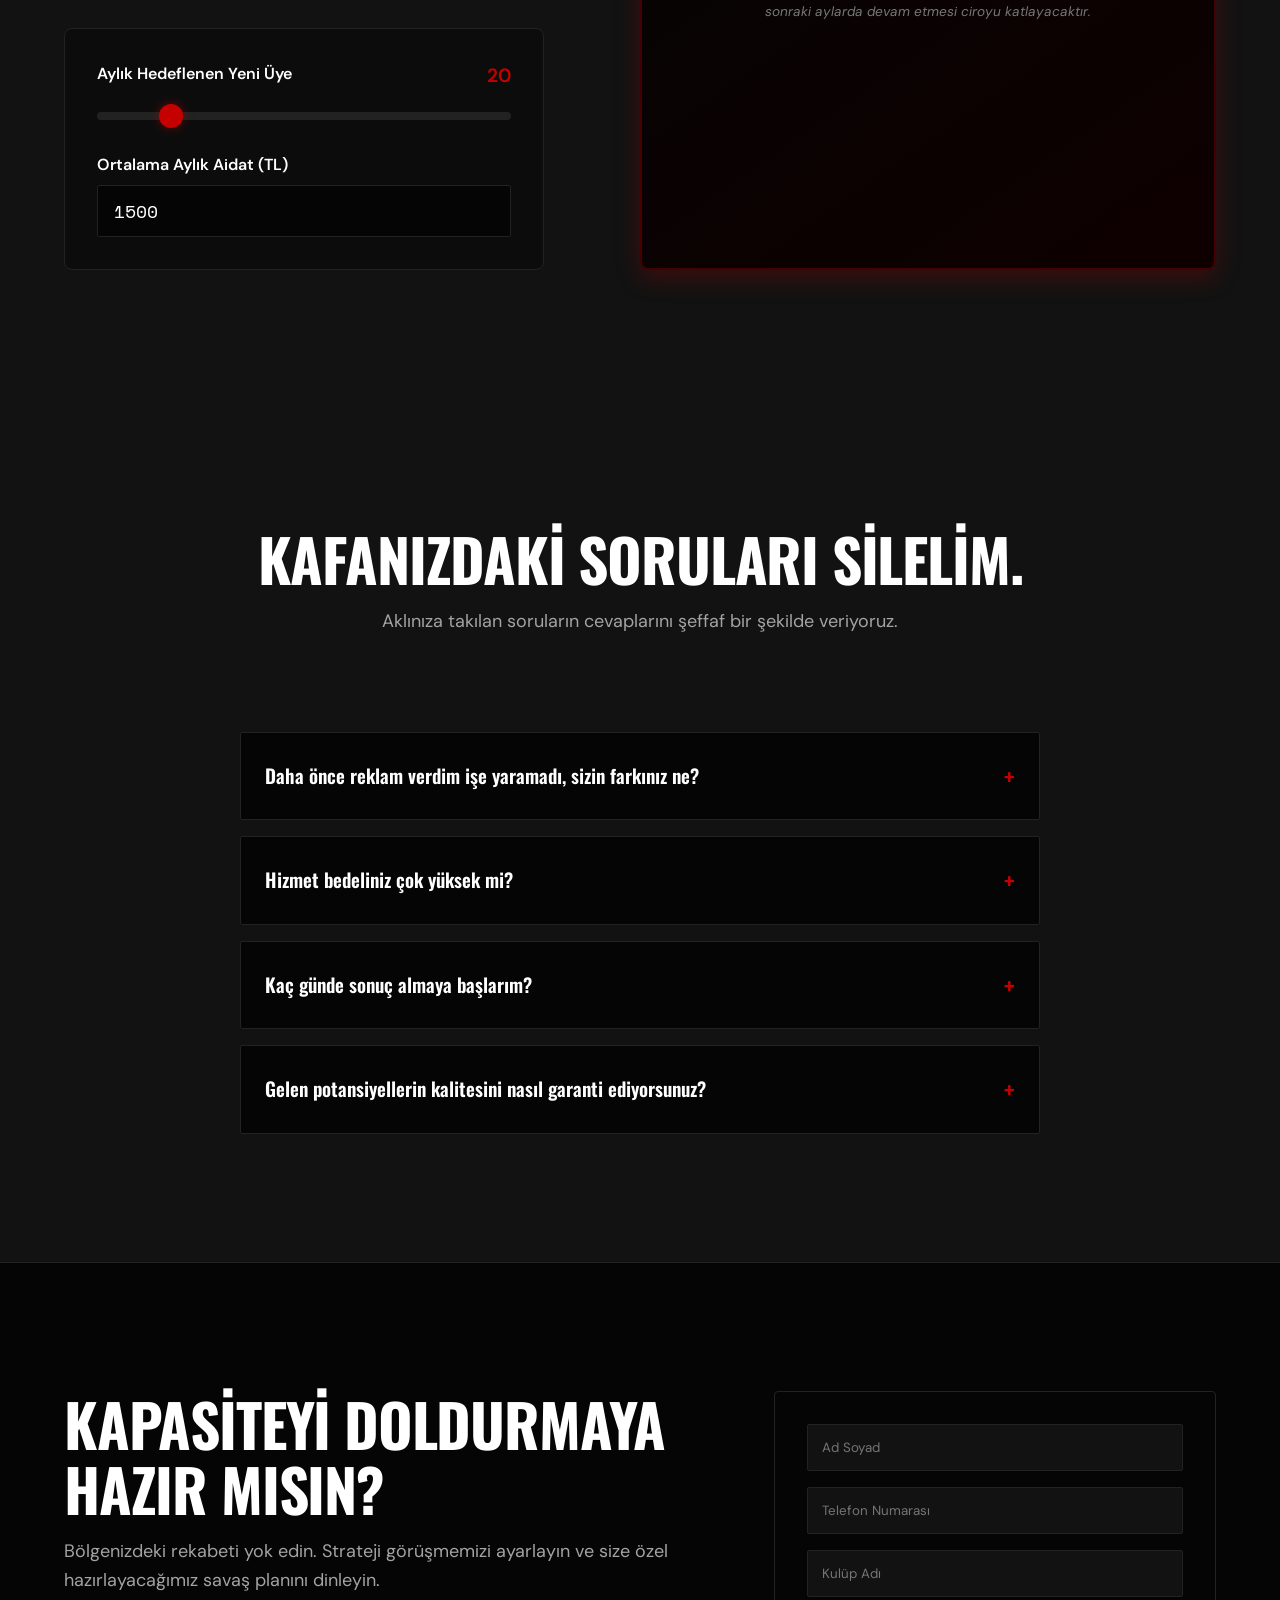
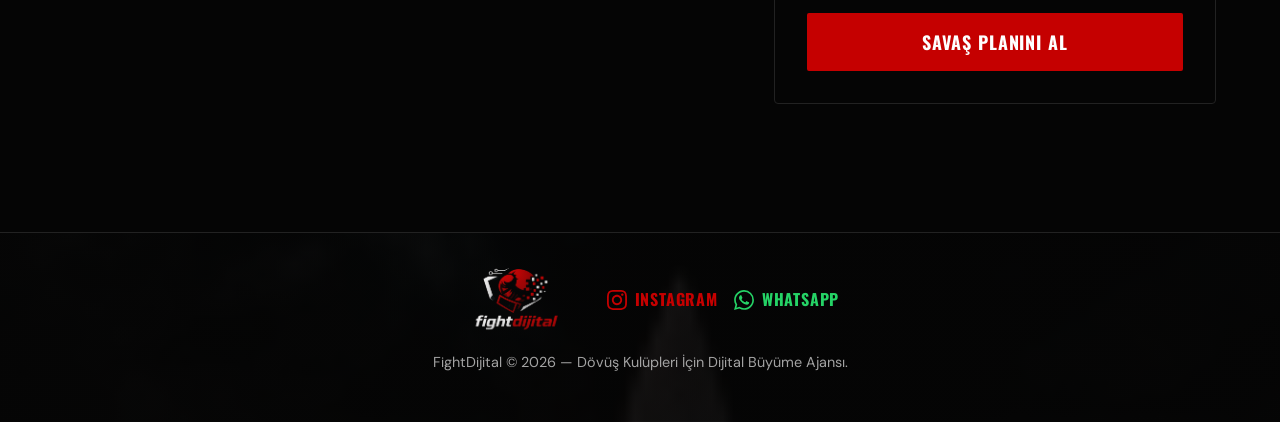
==== commit 72036ab4: "Add files via upload" ====
--- a/index.html
+++ b/index.html
@@ -32,6 +32,24 @@
     </div>
   </nav>
 
+  <!-- Ticker Band -->
+  <div class="ticker-wrap">
+    <div class="ticker-track" id="ticker-track">
+      <span class="ticker-item">🥊 İstanbul'da salon sahipleri FightDijital ile büyüyor</span>
+      <span class="ticker-sep">✦</span>
+      <span class="ticker-item">💪 Ankara'da yeni kayıt rekoru kırıldı</span>
+      <span class="ticker-sep">✦</span>
+      <span class="ticker-item">🔥 İzmir'de rakipleri geride bırak</span>
+      <span class="ticker-sep">✦</span>
+      <span class="ticker-item">⚡ Türkiye'nin tek dövüş sporları odaklı dijital ajansı</span>
+      <span class="ticker-sep">✦</span>
+      <span class="ticker-item">🏆 İlk 48 saatte sonuç almaya başla</span>
+      <span class="ticker-sep">✦</span>
+      <span class="ticker-item">🎯 Bursa, Gaziantep, Antalya'da başarı hikayeleri devam ediyor</span>
+      <span class="ticker-sep">✦</span>
+    </div>
+  </div>
+
   <!-- Hero Section -->
   <section class="section-hero">
     <div class="hero-bg"></div>
@@ -51,11 +69,11 @@
         
         <div style="display: flex; gap: 48px; margin-top: 48px; padding-top: 32px; border-top: 1px solid rgba(255,255,255,0.1); max-width: 600px;">
           <div>
-            <div style="font-family: var(--font-display); font-size: 3rem; color: #fff; line-height: 1;">%100</div>
+            <div class="counter-val" data-target="100" data-prefix="%" style="font-family: var(--font-display); font-size: 3rem; color: #fff; line-height: 1;">%0</div>
             <div style="font-family: var(--font-mono); font-size: 0.8rem; color: var(--color-text-secondary); text-transform: uppercase; margin-top: 8px;">Niş Odaklı Ajans</div>
           </div>
           <div>
-            <div style="font-family: var(--font-display); font-size: 3rem; color: var(--color-primary); line-height: 1;">3x</div>
+            <div class="counter-val" data-target="3" data-suffix="x" style="font-family: var(--font-display); font-size: 3rem; color: var(--color-primary); line-height: 1;">0x</div>
             <div style="font-family: var(--font-mono); font-size: 0.8rem; color: var(--color-text-secondary); text-transform: uppercase; margin-top: 8px;">Daha Fazla Kayıt</div>
           </div>
         </div>
@@ -73,11 +91,11 @@
         </div>
         <div style="display:flex; align-items:center; gap:8px; font-family: var(--font-display); font-size: 1.2rem; font-weight: 600; text-transform: uppercase;">
           <svg width="24" height="24" viewBox="0 0 24 24" fill="none" stroke="currentColor" stroke-width="2"><circle cx="12" cy="12" r="10"></circle><path d="M12 8v4l3 3"></path></svg>
-          Google Ads Specialist
+          Google Ads SPECIALIST
         </div>
         <div style="display:flex; align-items:center; gap:8px; font-family: var(--font-display); font-size: 1.2rem; font-weight: 600; text-transform: uppercase;">
           <svg width="24" height="24" viewBox="0 0 24 24" fill="none" stroke="currentColor" stroke-width="2"><path d="M9 12a4 4 0 1 0 4 4V4a5 5 0 0 0 5 5"></path></svg>
-          TikTok Advertising
+          TikTok ADVERTISING
         </div>
       </div>
     </div>
@@ -180,7 +198,7 @@
         <!-- Card 3 -->
         <div class="card animate-on-scroll stagger-3">
           <div style="font-size: 2rem; color: var(--color-primary); margin-bottom: 16px;">03</div>
-          <h3 style="font-size: 1.5rem;">Lead Nurturing (Takip)</h3>
+          <h3 style="font-size: 1.5rem;">Lead NURTURING (Takip)</h3>
           <p>Sisteme düşen numaraların otomatik SMS ve e-posta akışlarıyla ısıtılması. Randevuya dönüşmeyen lead kalmayacak.</p>
         </div>
       </div>
@@ -195,23 +213,29 @@
         <h2 style="margin-bottom: var(--space-md);">SADECE 3 ADIMDA KESİNTİSİZ BÜYÜME.</h2>
         <p style="max-width: 700px; margin: 0 auto;">Karmaşık süreçler, anlaşılmaz raporlar yok. Sizin tek yapmanız gereken minderdeki antrenmana odaklanmak.</p>
       </div>
-
-      <div class="roadmap-grid">
-        <div class="roadmap-step animate-on-scroll stagger-1">
+    </div>
+
+    <!-- Roadmap Marquee -->
+    <div class="roadmap-marquee-wrap">
+      <div class="roadmap-marquee-track" id="roadmap-track">
+        <div class="roadmap-step">
           <div class="step-number">01</div>
           <h3>Hedef Kitle Analizi & Strateji</h3>
           <p>Bölgenizdeki rekabeti analiz ediyor, potansiyel dövüş sporları meraklılarını haritalandırıyoruz. Salonunuzun kapasitesine göre özel bir plan çıkarıyoruz.</p>
         </div>
-        <div class="roadmap-step animate-on-scroll stagger-2">
+        <div class="roadmap-sep">→</div>
+        <div class="roadmap-step">
           <div class="step-number">02</div>
           <h3>Agresif Reklam Çıkışı</h3>
           <p>Sadece sizin branşınıza özel, kışkırtıcı reklam kampanyaları (video ve görseller) tasarlıyor ve nokta atışı hedeflemeyle yayına alıyoruz.</p>
         </div>
-        <div class="roadmap-step animate-on-scroll stagger-3">
+        <div class="roadmap-sep">→</div>
+        <div class="roadmap-step">
           <div class="step-number">03</div>
           <h3>Kayıt & Ciro Artışı</h3>
           <p>Sistem oturduktan sonra her ay düzenli randevu talepleri almaya başlarsınız. Sizin işiniz gelen talepleri kaliteli bir derse dönüştürmektir.</p>
         </div>
+        <div class="roadmap-sep">→</div>
       </div>
     </div>
   </section>
@@ -495,7 +519,7 @@
 
             <!-- Başarı mesajı -->
             <div id="form-success" style="display:none; text-align:center; padding: 16px; background: rgba(16,185,129,0.1); border: 1px solid #10b981; border-radius: var(--radius-sm); color: #10b981; font-family: var(--font-display); letter-spacing: 0.05em;">
-              ✓ TALEBINIZ ALINDI! EN KISA SÜREDE DÖNÜŞ YAPACAĞIZ.
+              ✓ TALEBİNİZ ALINDI! EN KISA SÜREDE DÖNÜŞ YAPACAĞIZ.
             </div>
             <div id="form-error" style="display:none; text-align:center; padding: 16px; background: rgba(239,68,68,0.1); border: 1px solid #ef4444; border-radius: var(--radius-sm); color: #ef4444; font-family: var(--font-display); letter-spacing: 0.05em;">
               ✗ BİR HATA OLUŞTU. LÜTFEN TEKRAR DENEYİN.
@@ -522,7 +546,7 @@
           WHATSAPP
         </a>
       </div>
-      <p style="font-size: 0.9rem; color: var(--color-text-secondary);">© 2026 FightDijital. Tüm hakları saklıdır. Dövüş Kulüpleri İçin Dijital Büyüme Ajansı.</p>
+      <p style="font-size: 0.9rem; color: var(--color-text-secondary);">FightDijital © 2026 — Dövüş Kulüpleri İçin Dijital Büyüme Ajansı.</p>
     </div>
   </footer>
 
--- a/style.css
+++ b/style.css
@@ -490,6 +490,104 @@
   padding: 0 var(--space-lg) var(--space-lg);
   color: var(--color-text-secondary);
   animation: slideDown .3s ease-out;
+}
+
+/* ==========================================================================
+   COMPONENTS — TICKER BAND
+   ========================================================================== */
+.ticker-wrap {
+  width: 100%;
+  background: rgba(197, 0, 0, 0.08);
+  border-bottom: 1px solid rgba(197, 0, 0, 0.2);
+  overflow: hidden;
+  padding: 10px 0;
+  position: relative;
+  z-index: 99;
+}
+.ticker-wrap::before,
+.ticker-wrap::after {
+  content: '';
+  position: absolute;
+  top: 0; bottom: 0;
+  width: 80px;
+  z-index: 2;
+  pointer-events: none;
+}
+.ticker-wrap::before {
+  left: 0;
+  background: linear-gradient(to right, var(--color-bg), transparent);
+}
+.ticker-wrap::after {
+  right: 0;
+  background: linear-gradient(to left, var(--color-bg), transparent);
+}
+.ticker-track {
+  display: flex;
+  align-items: center;
+  gap: 40px;
+  width: max-content;
+  animation: tickerScroll 30s linear infinite;
+}
+.ticker-track:hover { animation-play-state: paused; }
+@keyframes tickerScroll {
+  from { transform: translateX(0); }
+  to   { transform: translateX(-50%); }
+}
+.ticker-item {
+  font-family: var(--font-mono);
+  font-size: 0.82rem;
+  color: var(--color-text-secondary);
+  text-transform: uppercase;
+  letter-spacing: 0.06em;
+  white-space: nowrap;
+}
+.ticker-sep {
+  color: var(--color-primary);
+  font-size: 0.7rem;
+  flex-shrink: 0;
+}
+
+/* ==========================================================================
+   COMPONENTS — ROADMAP MARQUEE
+   ========================================================================== */
+.roadmap-marquee-wrap {
+  width: 100vw;
+  margin-left: calc(-50vw + 50%);
+  overflow: hidden;
+  padding: var(--space-lg) 0;
+  position: relative;
+}
+.roadmap-marquee-wrap::before,
+.roadmap-marquee-wrap::after {
+  content: '';
+  position: absolute;
+  top: 0; bottom: 0;
+  width: 120px;
+  z-index: 2;
+  pointer-events: none;
+}
+.roadmap-marquee-wrap::before {
+  left: 0;
+  background: linear-gradient(to right, var(--color-bg), transparent);
+}
+.roadmap-marquee-wrap::after {
+  right: 0;
+  background: linear-gradient(to left, var(--color-bg), transparent);
+}
+.roadmap-marquee-track {
+  display: flex;
+  align-items: center;
+  gap: var(--space-xl);
+  width: max-content;
+  animation: marqueeRight 25s linear infinite;
+  padding: 0 var(--space-xl);
+}
+.roadmap-marquee-track:hover { animation-play-state: paused; }
+.roadmap-sep {
+  font-size: 2rem;
+  color: var(--color-primary);
+  flex-shrink: 0;
+  opacity: 0.5;
 }
 
 /* ==========================================================================
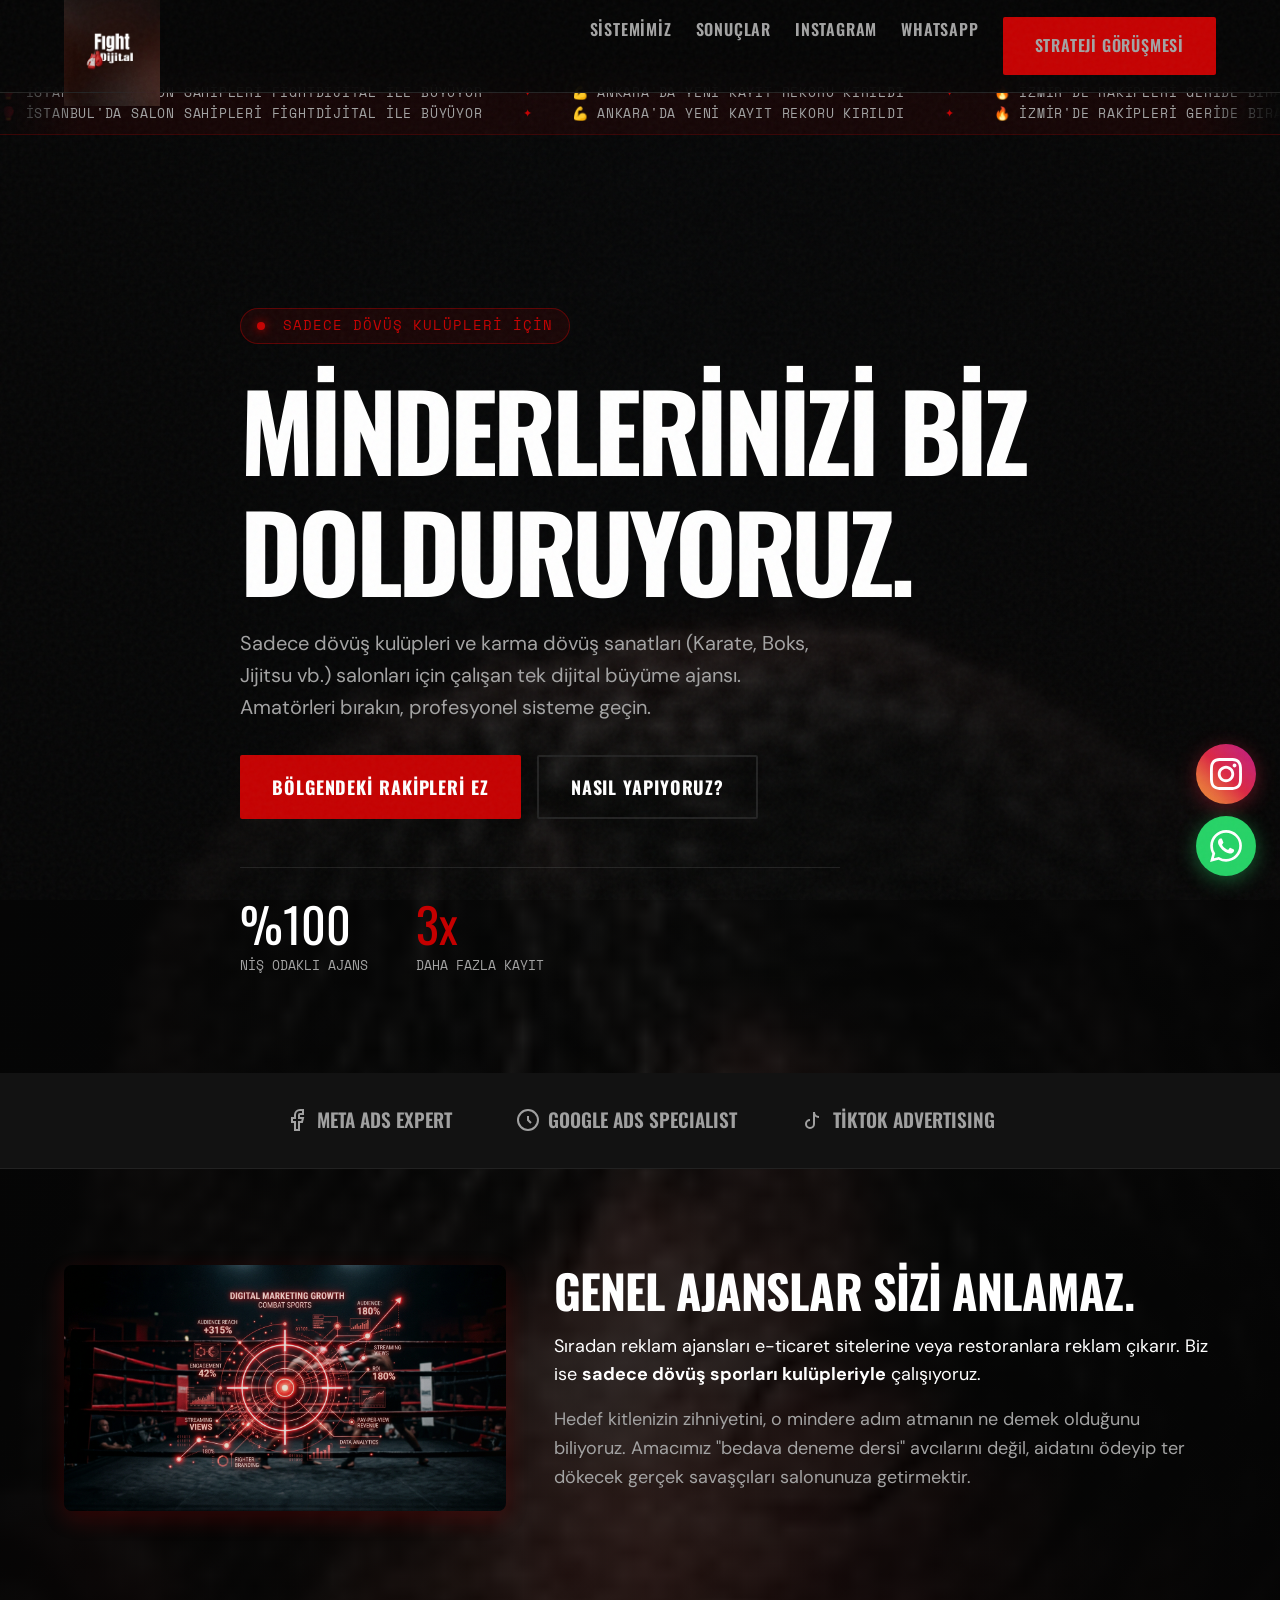
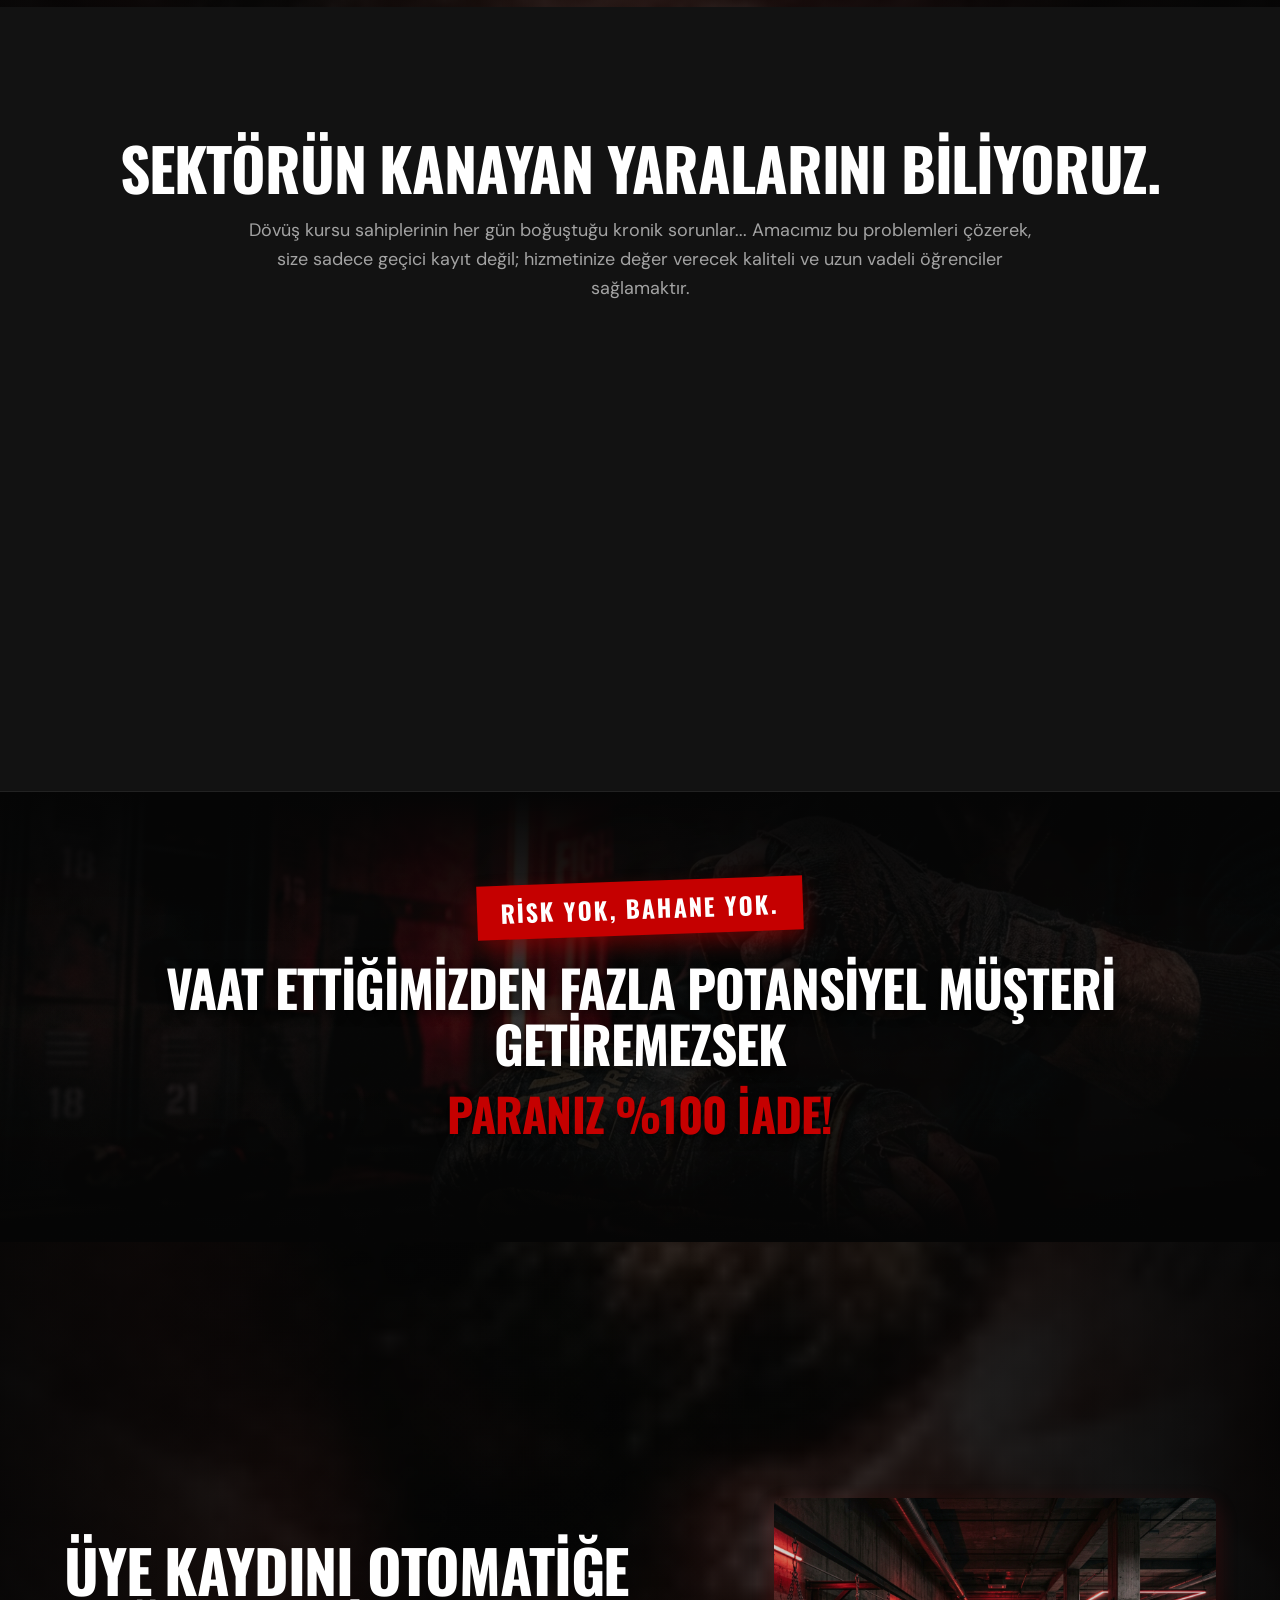
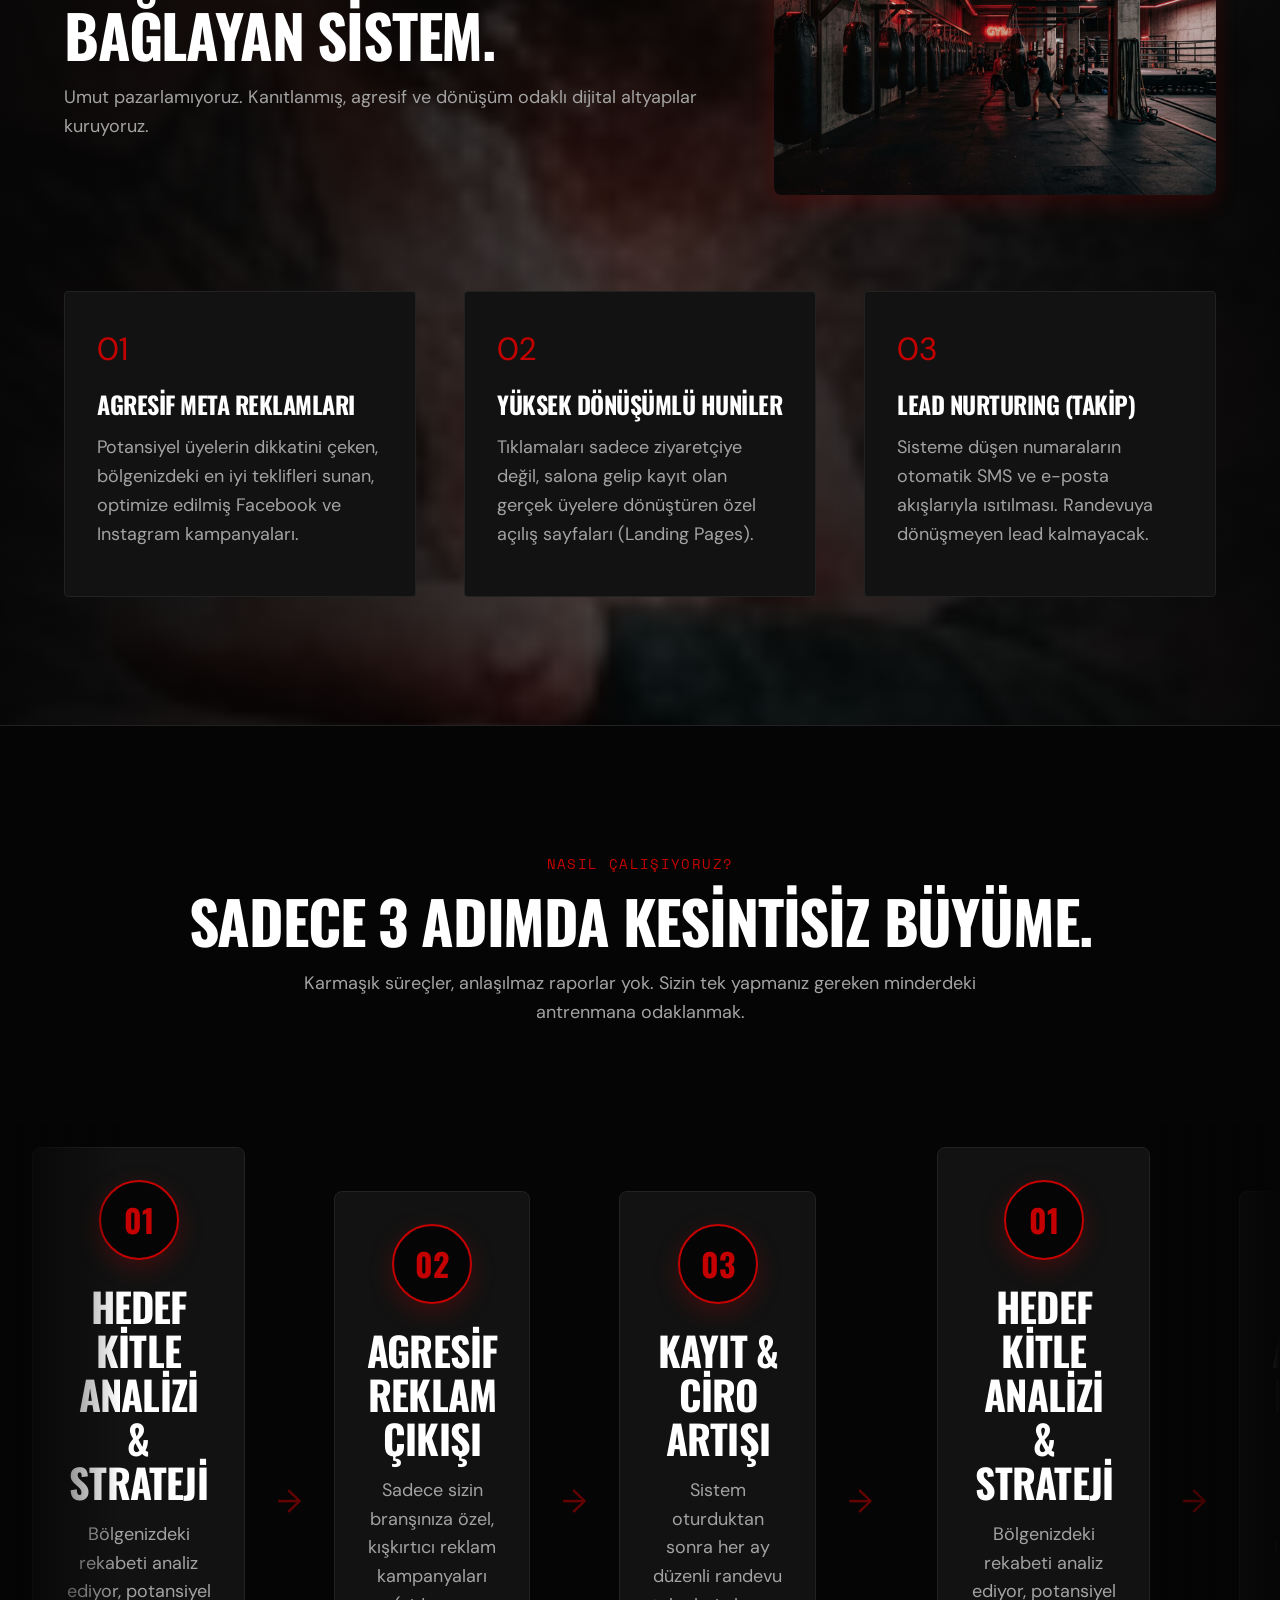
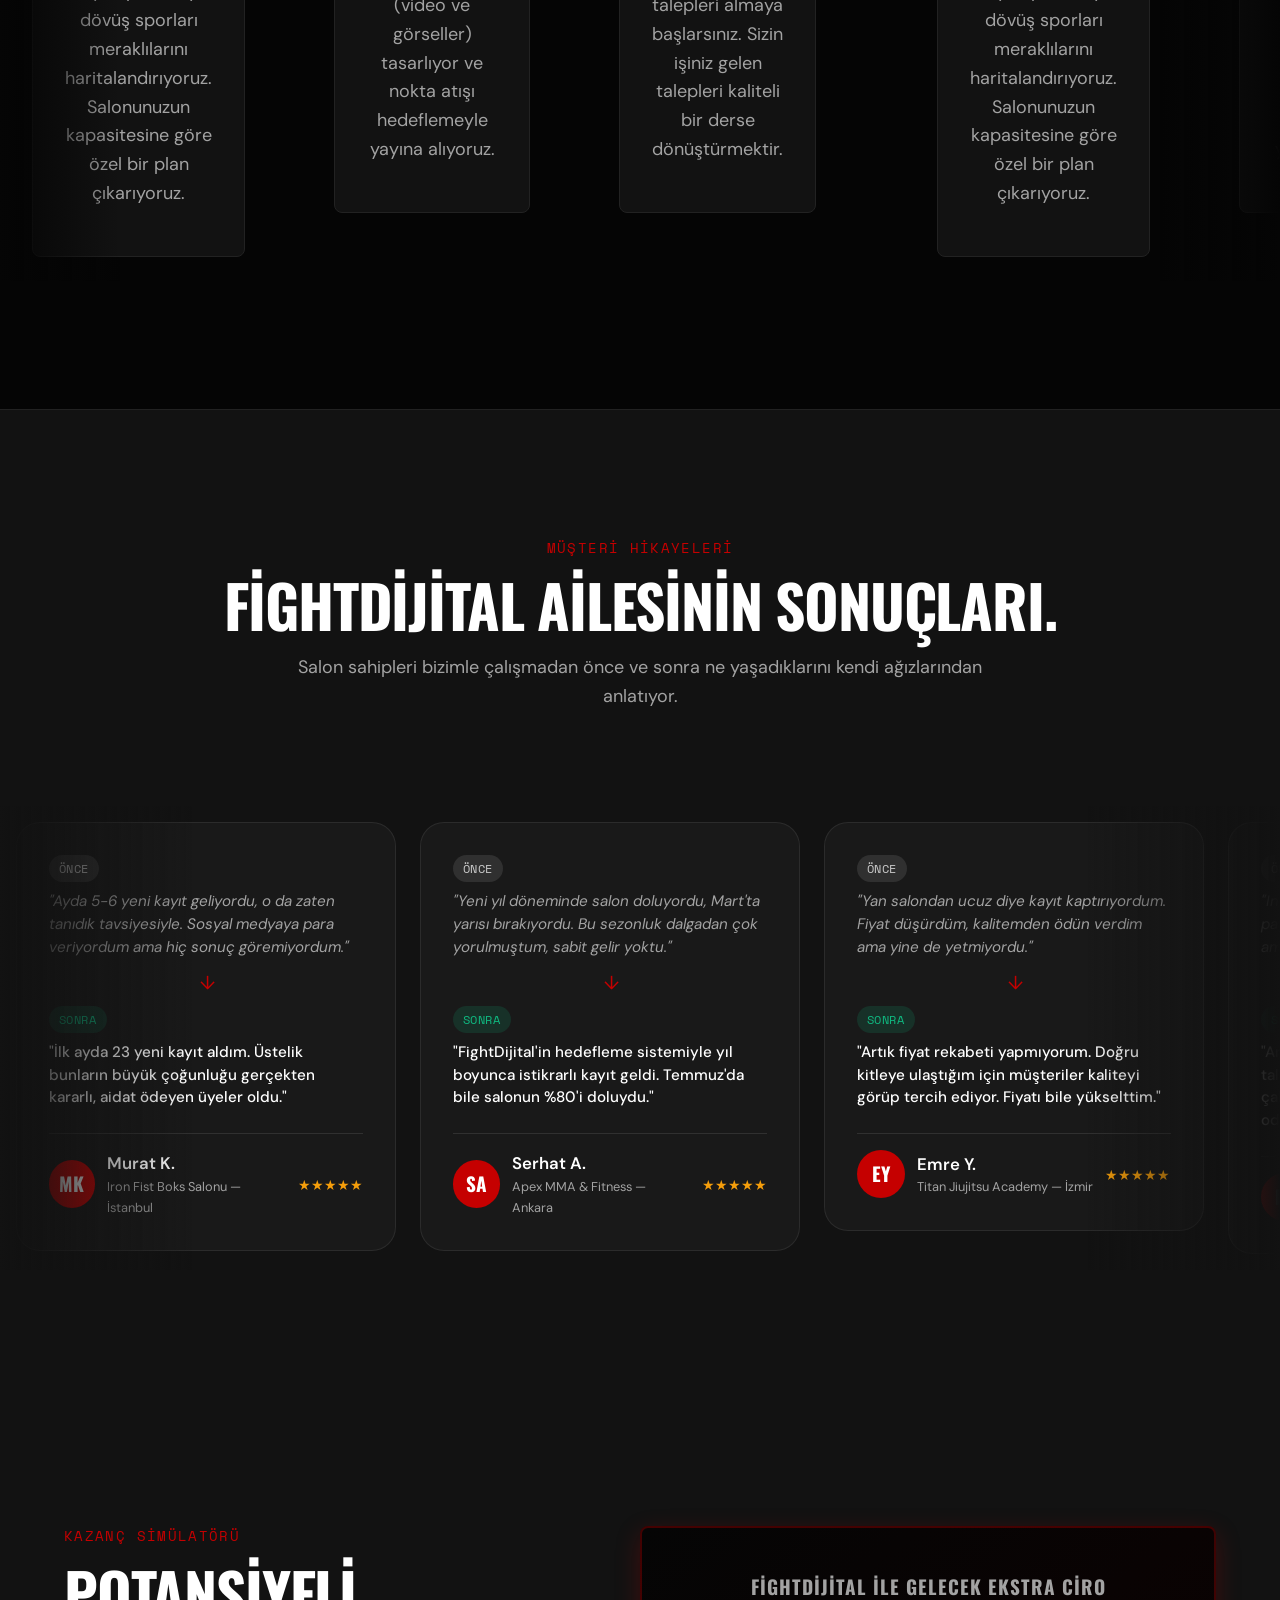
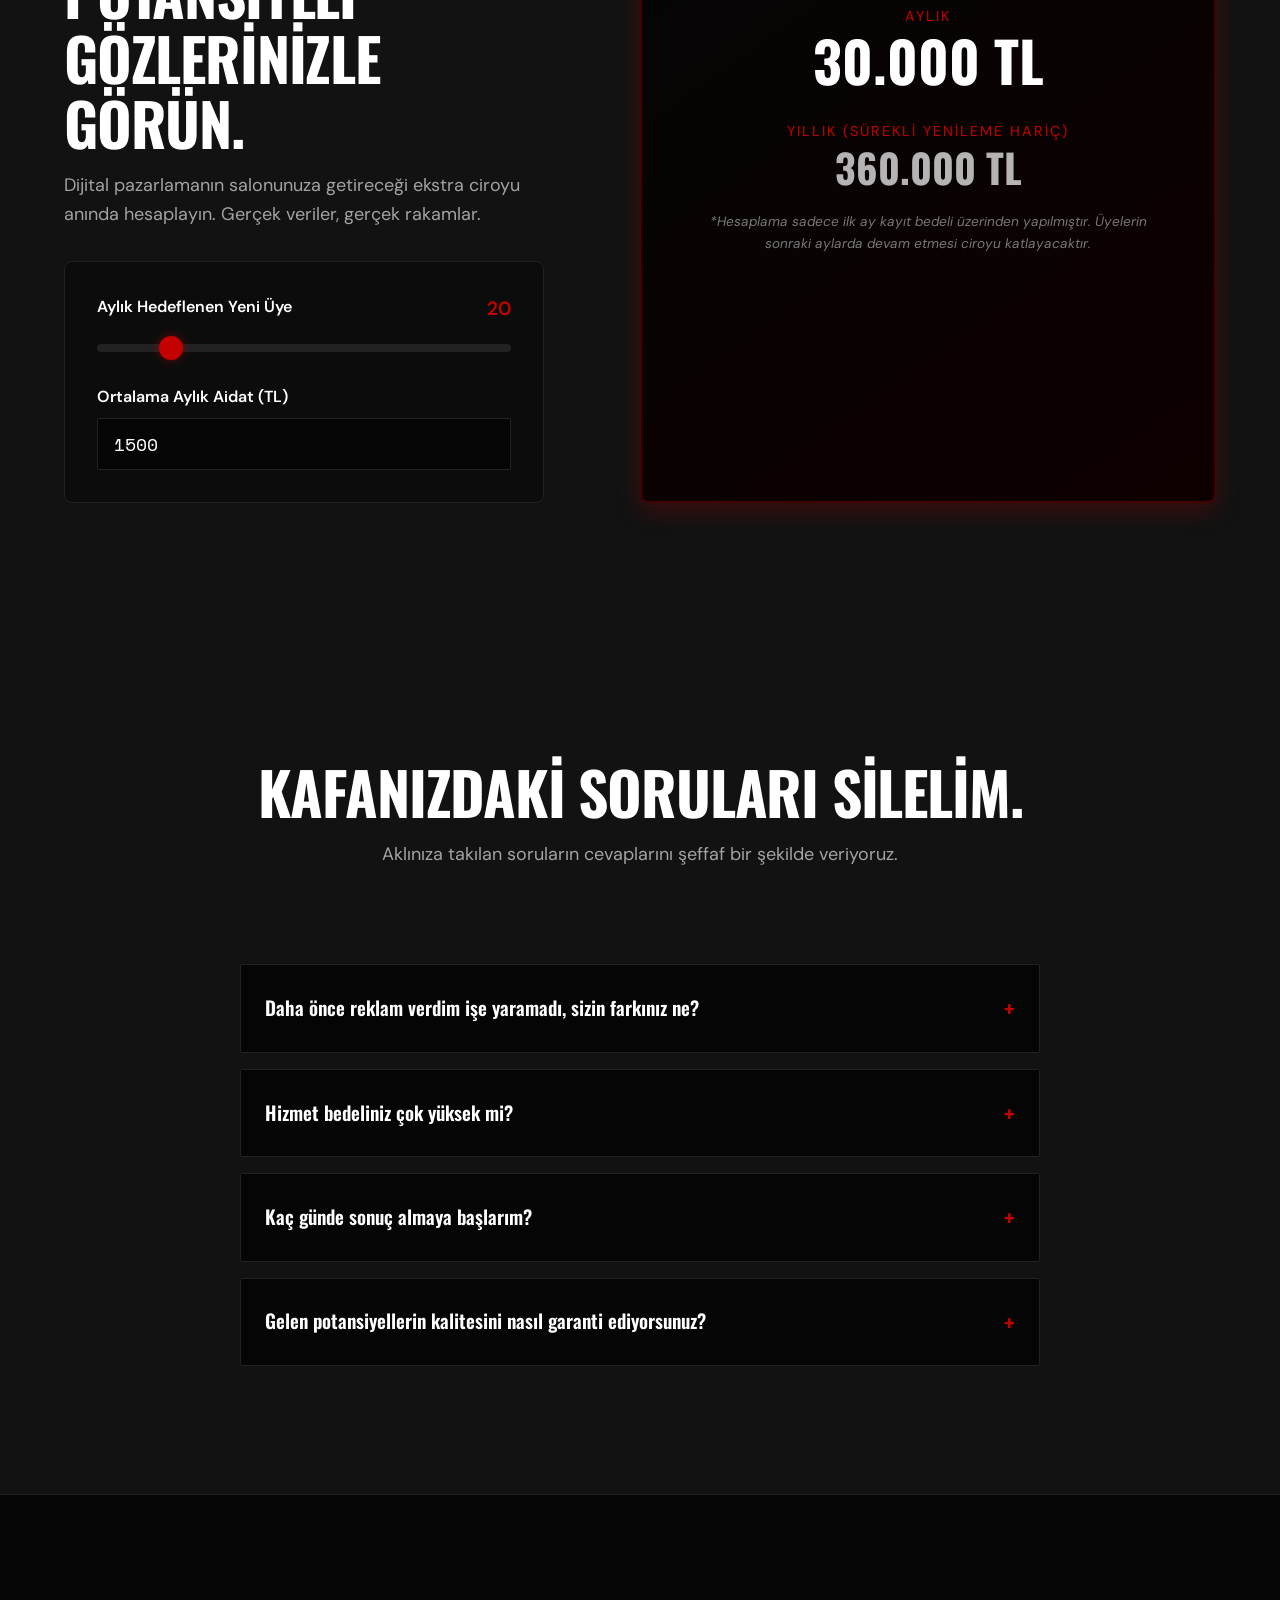
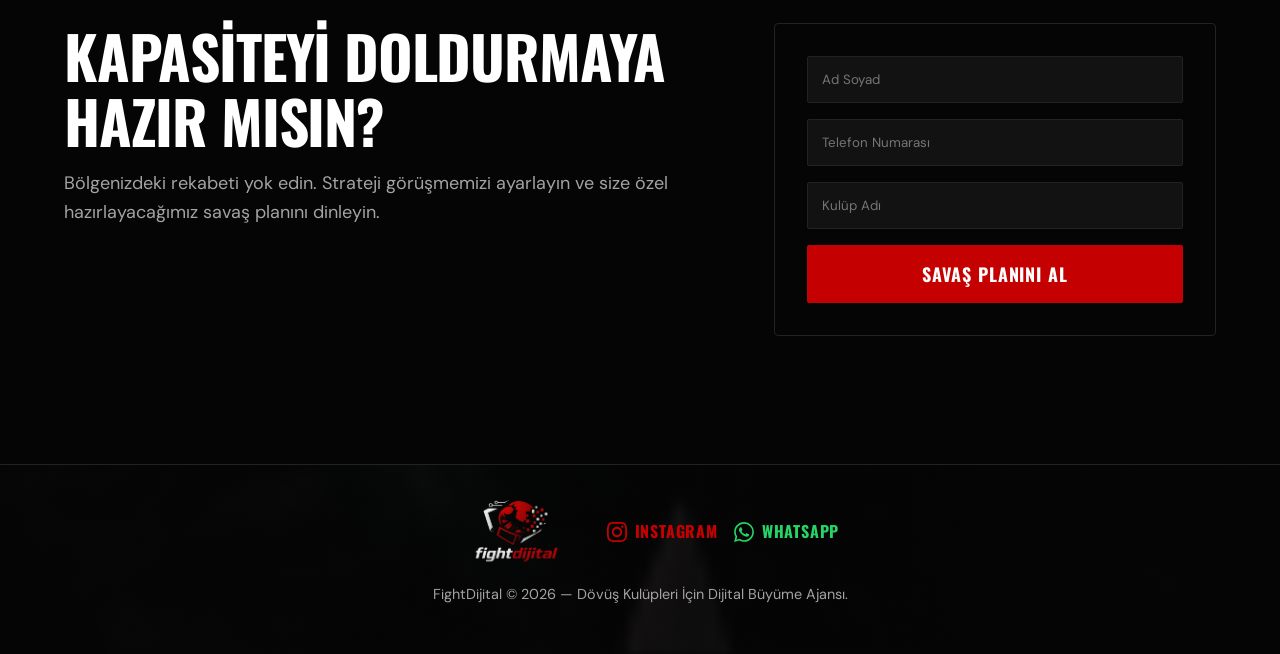
==== commit 5ffb6fe6: "Add files via upload" ====
--- a/index.html
+++ b/index.html
@@ -19,7 +19,7 @@
   <nav class="nav">
     <div class="container">
       <a href="#" class="logo-text">
-        <img src="logo.png" alt="FightDijital Logo" class="mobile-logo" style="height: 120px; mix-blend-mode: lighten; margin: -30px 0;">
+        <img src="logo.jpg" alt="FightDijital Logo" class="mobile-logo" style="height: 120px; mix-blend-mode: lighten; margin: -30px 0;">
       </a>
       <button class="mobile-menu-toggle" id="menu-toggle" aria-expanded="false" aria-label="Menüyü aç/kapat">☰</button>
       <ul class="nav-links" id="nav-links">
--- a/style.css
+++ b/style.css
@@ -503,6 +503,7 @@
   padding: 10px 0;
   position: relative;
   z-index: 99;
+  margin-top: 72px; /* fixed nav height compensation */
 }
 .ticker-wrap::before,
 .ticker-wrap::after {
@@ -556,6 +557,7 @@
   overflow: hidden;
   padding: var(--space-lg) 0;
   position: relative;
+  display: flex; /* side-by-side tracks for seamless loop */
 }
 .roadmap-marquee-wrap::before,
 .roadmap-marquee-wrap::after {
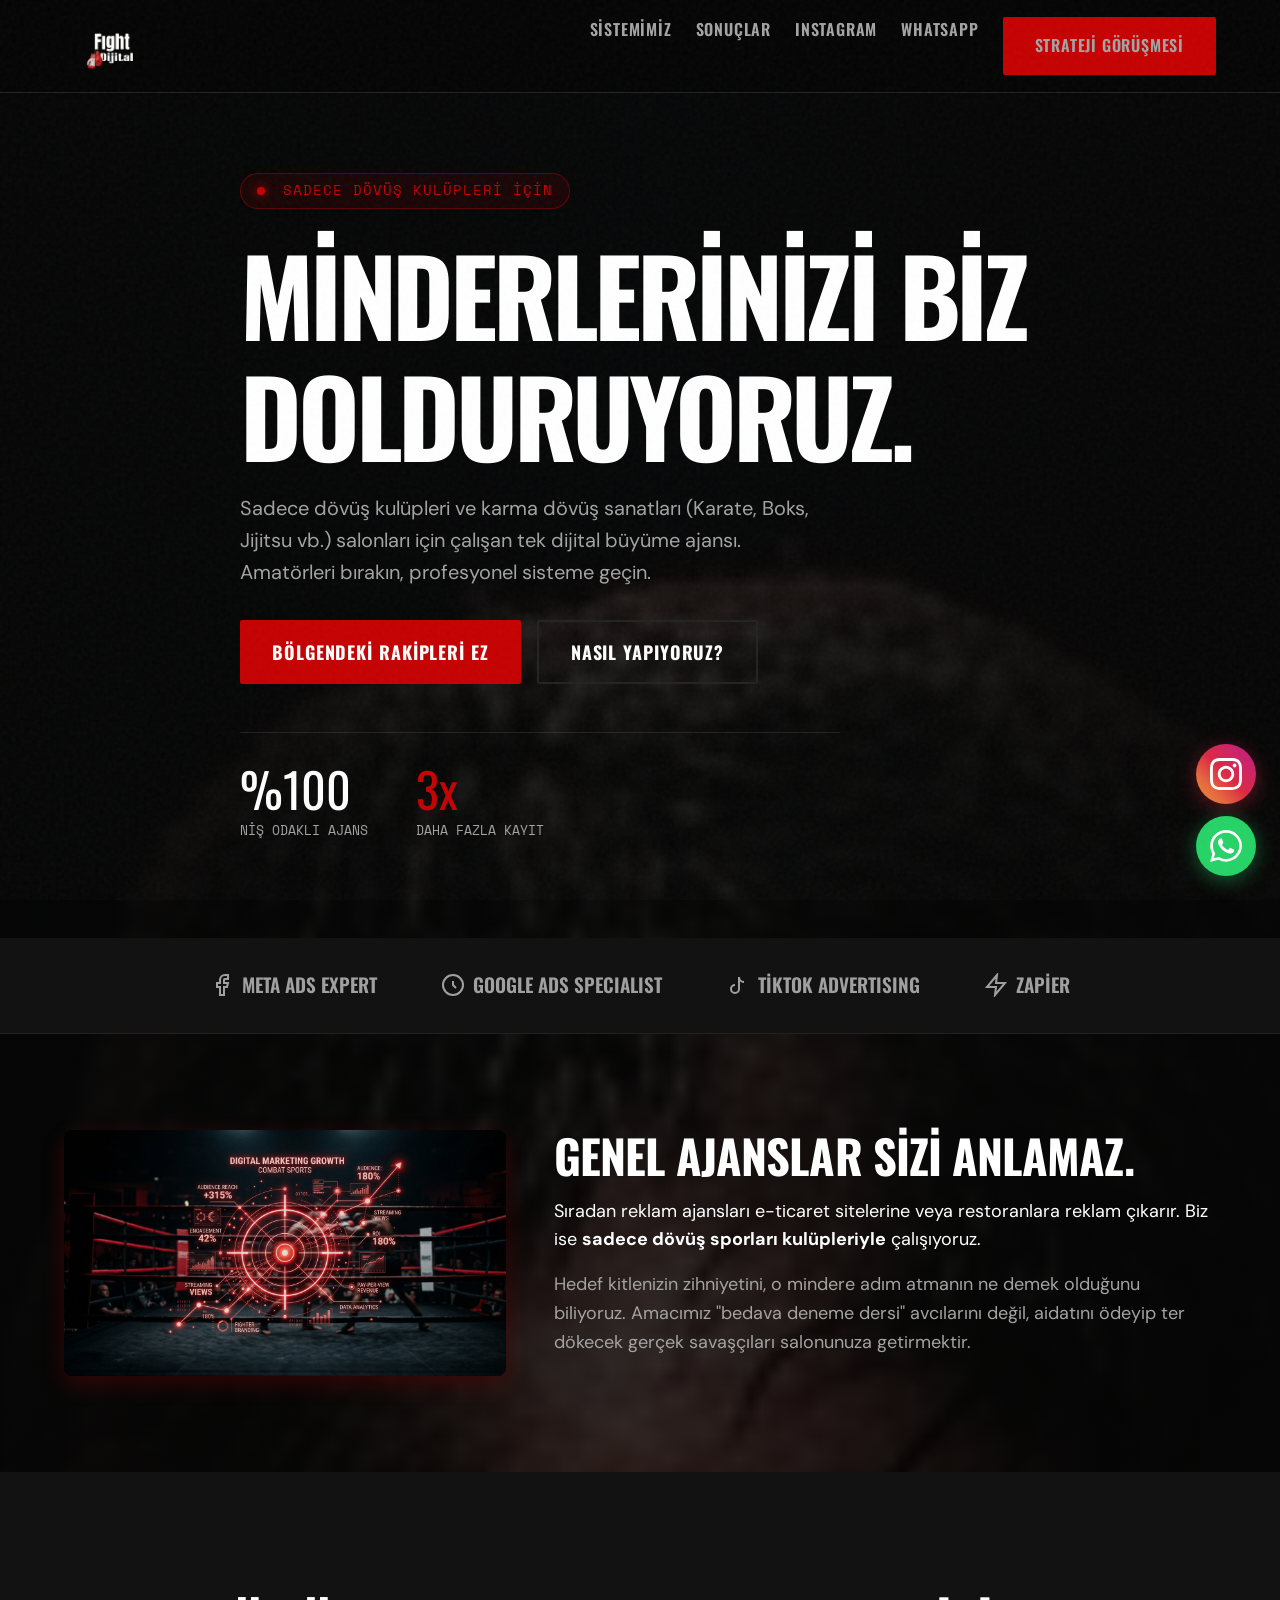
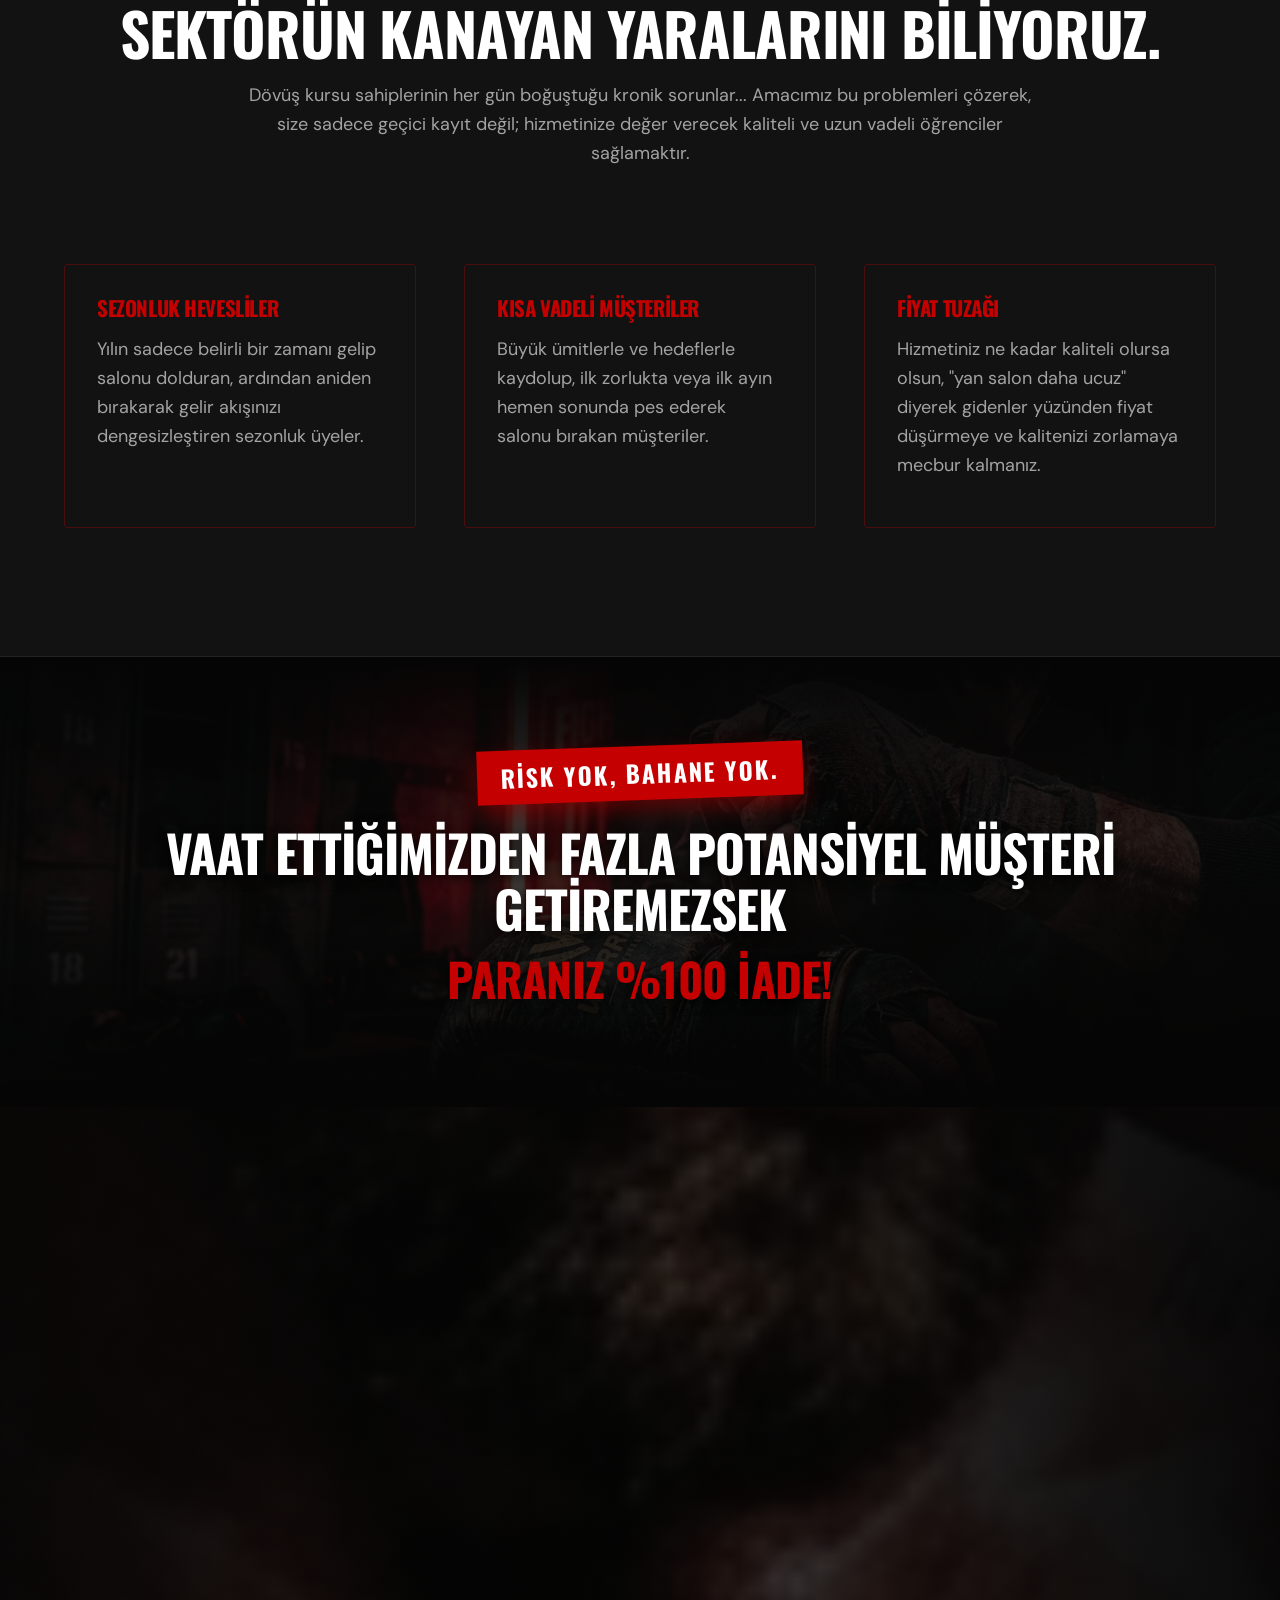
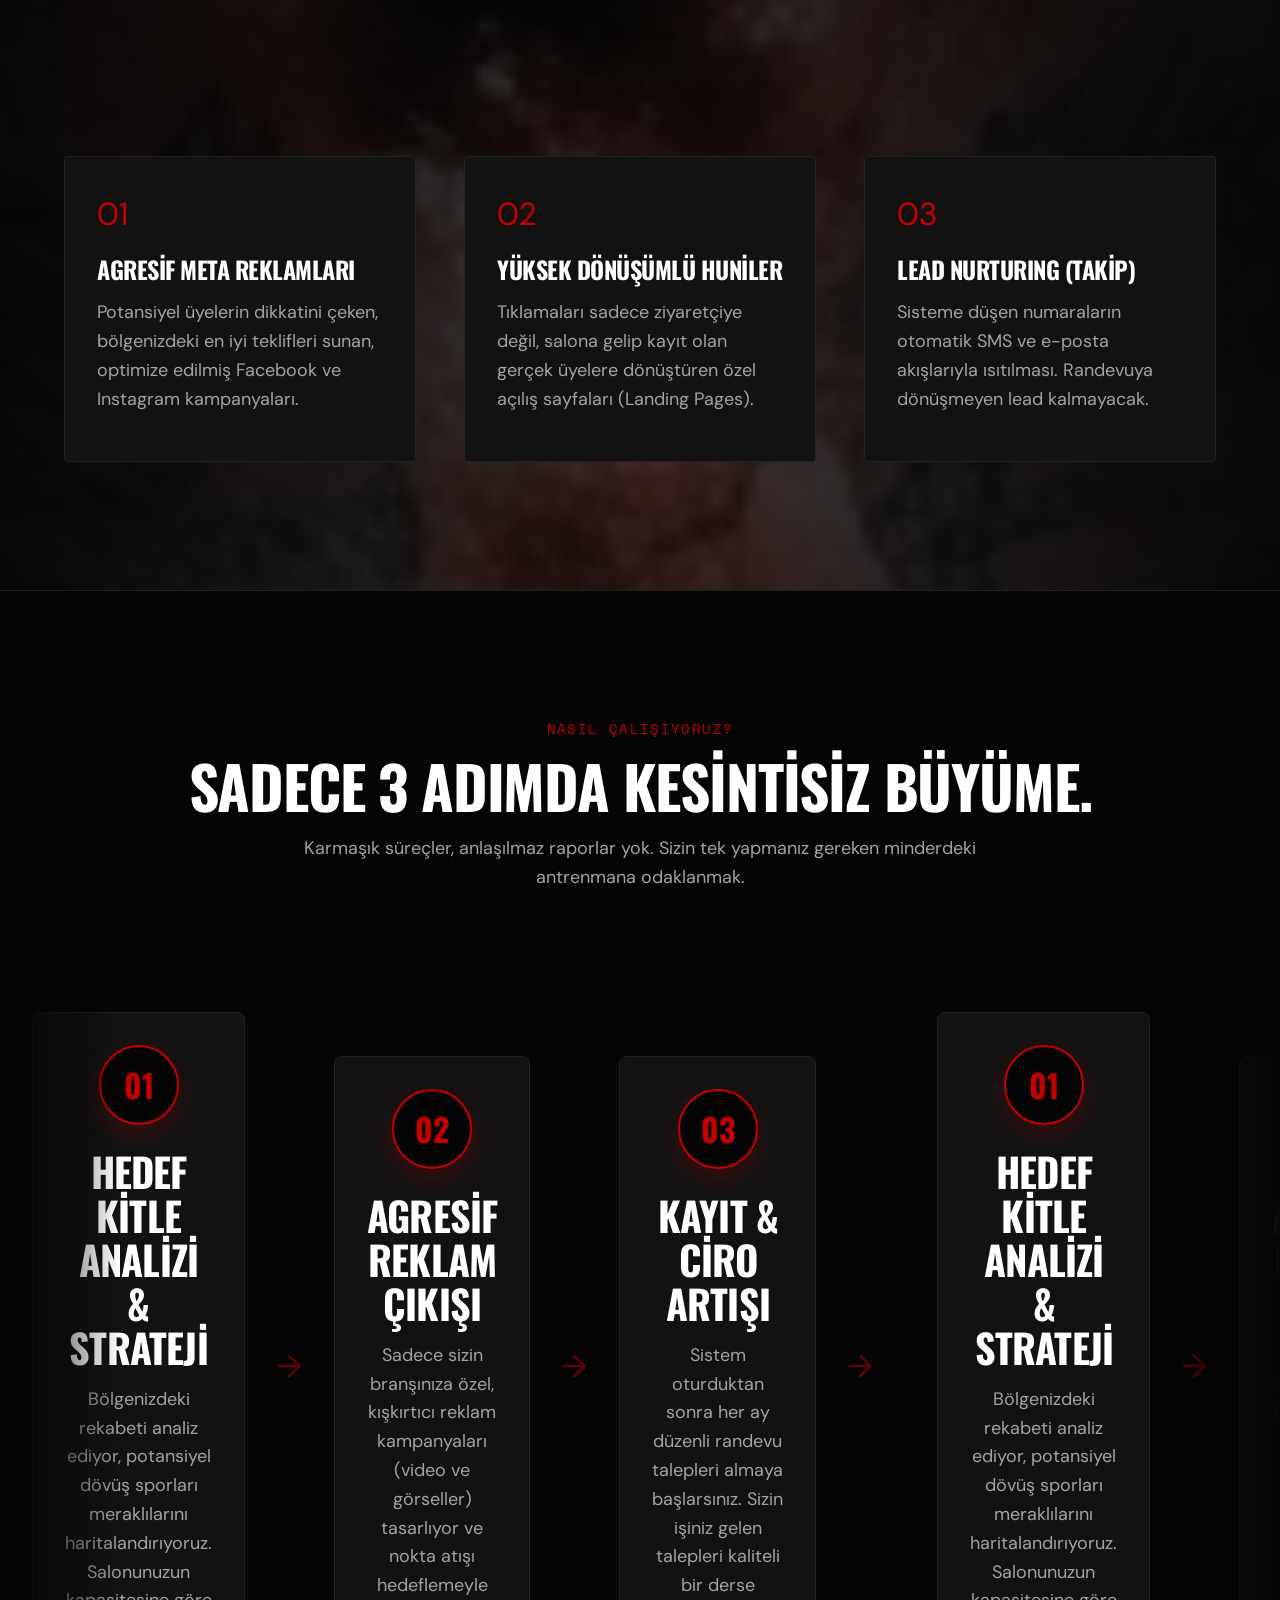
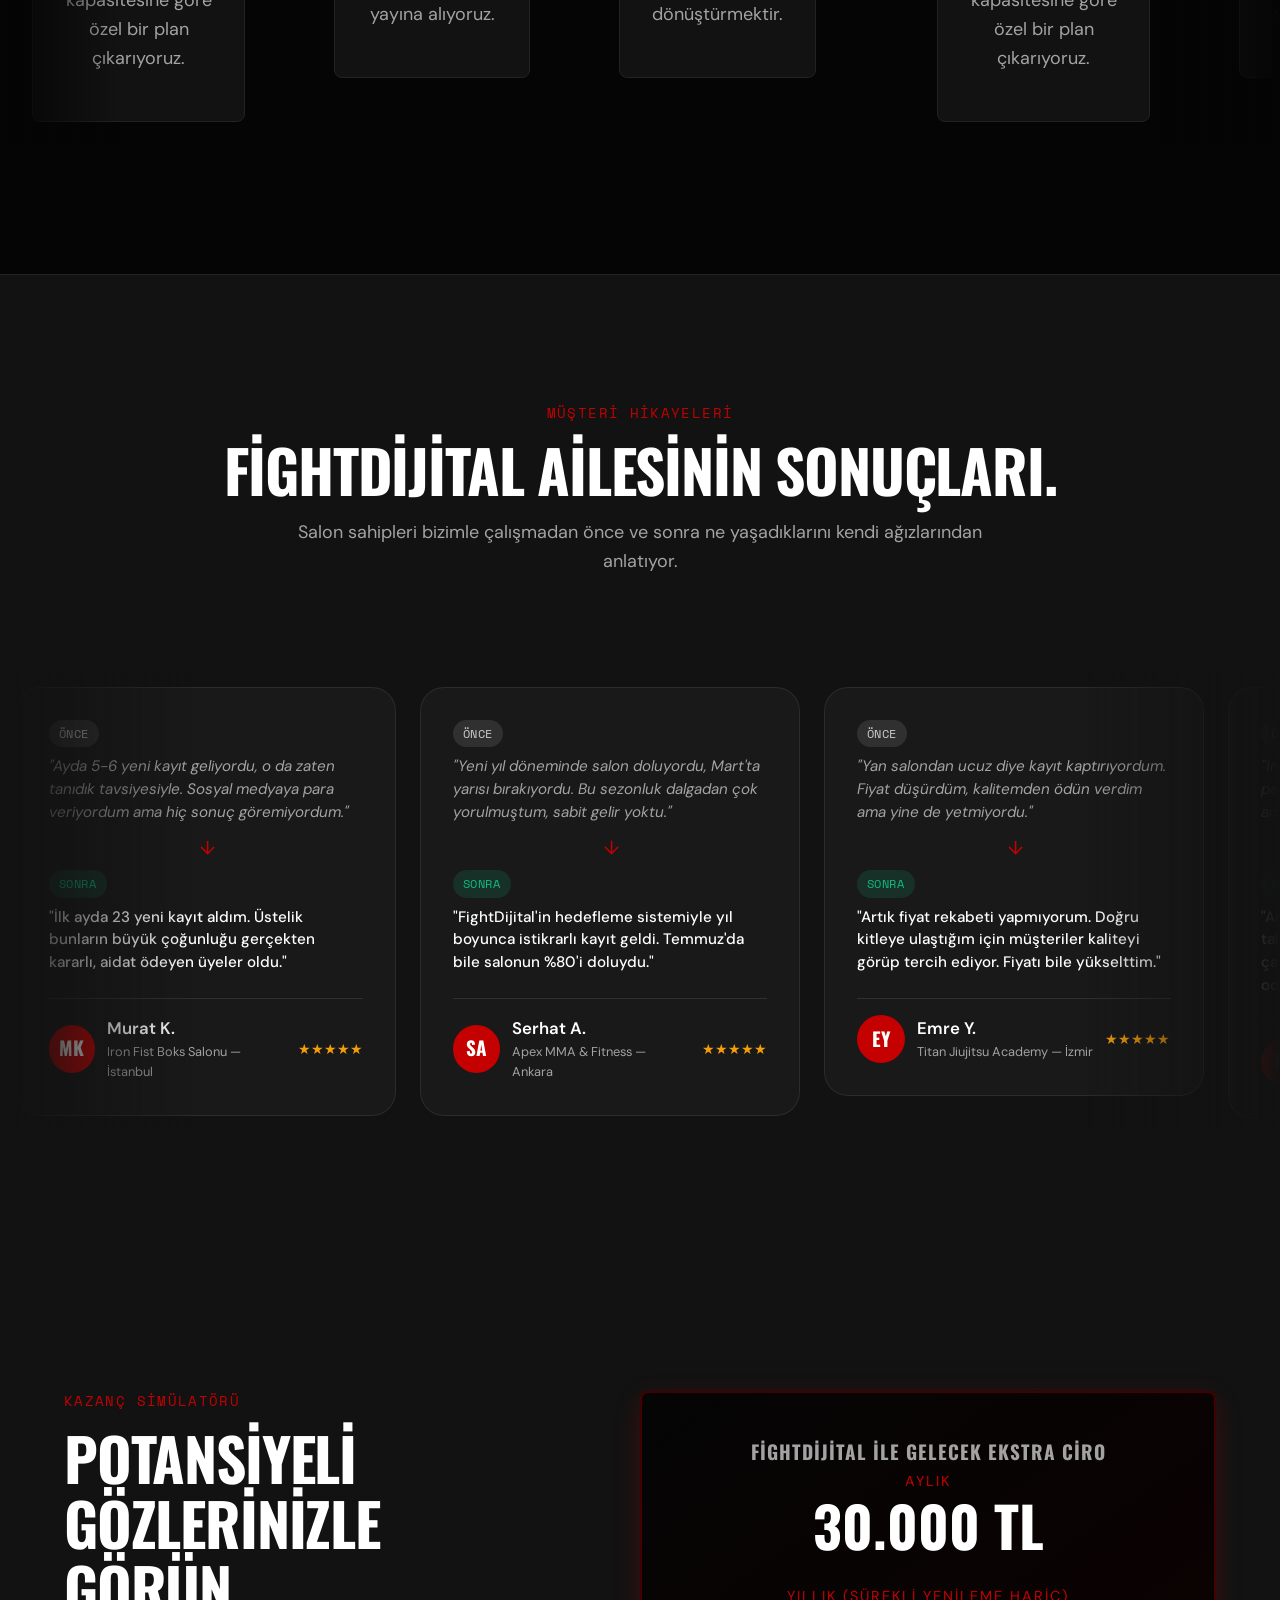
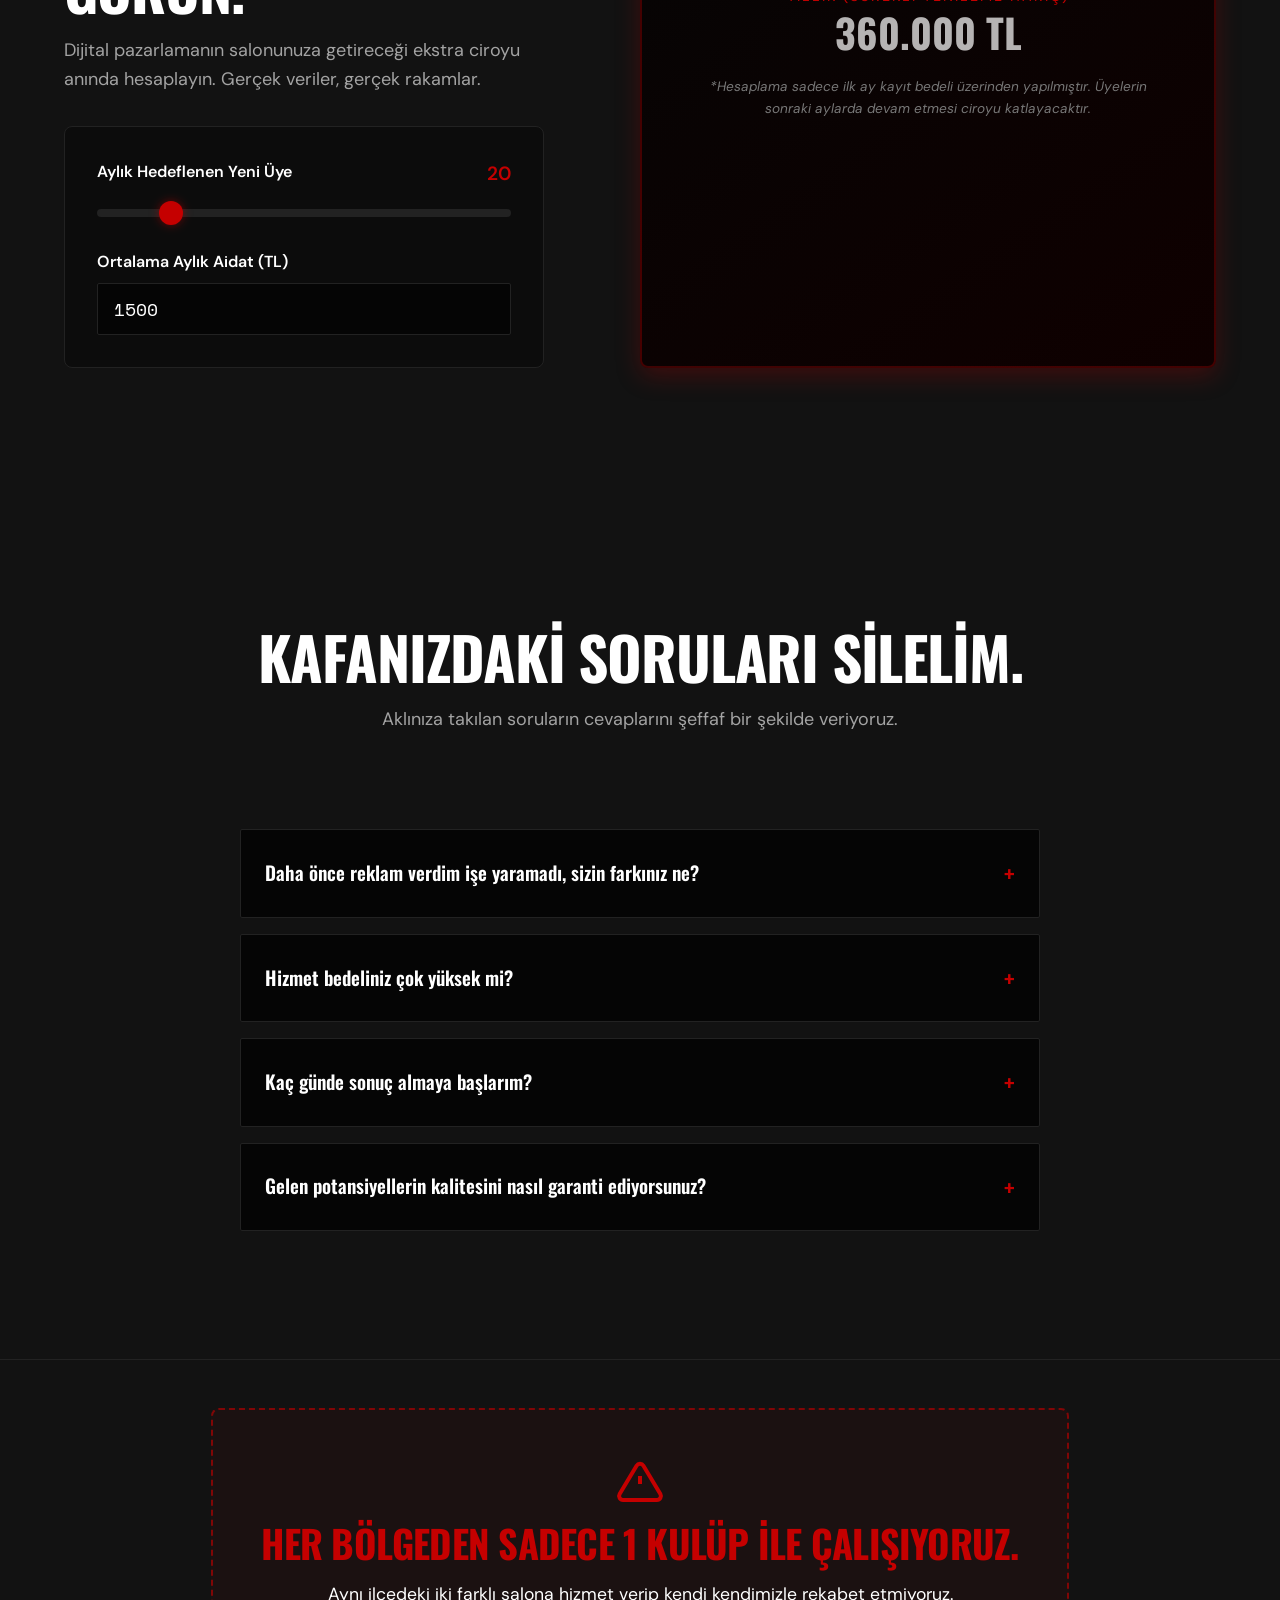
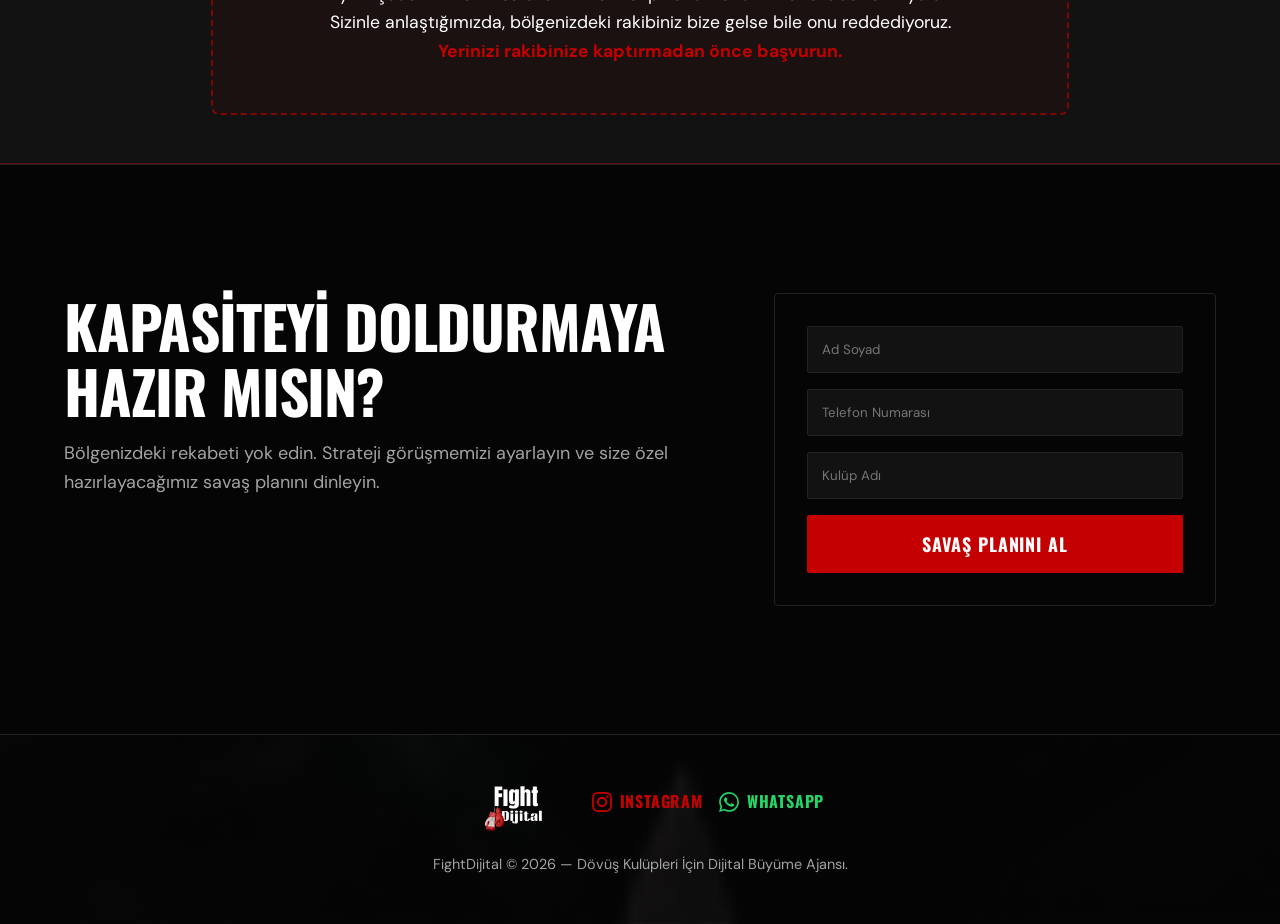
==== commit 51685363: "Add files via upload" ====
--- a/index.html
+++ b/index.html
@@ -19,7 +19,7 @@
   <nav class="nav">
     <div class="container">
       <a href="#" class="logo-text">
-        <img src="logo.jpg" alt="FightDijital Logo" class="mobile-logo" style="height: 120px; mix-blend-mode: lighten; margin: -30px 0;">
+        <img src="logo_transparent.png" alt="FightDijital Logo" class="mobile-logo" style="height: 120px; margin: -30px 0;">
       </a>
       <button class="mobile-menu-toggle" id="menu-toggle" aria-expanded="false" aria-label="Menüyü aç/kapat">☰</button>
       <ul class="nav-links" id="nav-links">
@@ -32,23 +32,7 @@
     </div>
   </nav>
 
-  <!-- Ticker Band -->
-  <div class="ticker-wrap">
-    <div class="ticker-track" id="ticker-track">
-      <span class="ticker-item">🥊 İstanbul'da salon sahipleri FightDijital ile büyüyor</span>
-      <span class="ticker-sep">✦</span>
-      <span class="ticker-item">💪 Ankara'da yeni kayıt rekoru kırıldı</span>
-      <span class="ticker-sep">✦</span>
-      <span class="ticker-item">🔥 İzmir'de rakipleri geride bırak</span>
-      <span class="ticker-sep">✦</span>
-      <span class="ticker-item">⚡ Türkiye'nin tek dövüş sporları odaklı dijital ajansı</span>
-      <span class="ticker-sep">✦</span>
-      <span class="ticker-item">🏆 İlk 48 saatte sonuç almaya başla</span>
-      <span class="ticker-sep">✦</span>
-      <span class="ticker-item">🎯 Bursa, Gaziantep, Antalya'da başarı hikayeleri devam ediyor</span>
-      <span class="ticker-sep">✦</span>
-    </div>
-  </div>
+
 
   <!-- Hero Section -->
   <section class="section-hero">
@@ -96,6 +80,10 @@
         <div style="display:flex; align-items:center; gap:8px; font-family: var(--font-display); font-size: 1.2rem; font-weight: 600; text-transform: uppercase;">
           <svg width="24" height="24" viewBox="0 0 24 24" fill="none" stroke="currentColor" stroke-width="2"><path d="M9 12a4 4 0 1 0 4 4V4a5 5 0 0 0 5 5"></path></svg>
           TikTok ADVERTISING
+        </div>
+        <div style="display:flex; align-items:center; gap:8px; font-family: var(--font-display); font-size: 1.2rem; font-weight: 600; text-transform: uppercase;">
+          <svg width="24" height="24" viewBox="0 0 24 24" fill="none" stroke="currentColor" stroke-width="2"><path d="M13 2L3 14h9l-1 8 10-12h-9l1-8z"></path></svg>
+          Zapier
         </div>
       </div>
     </div>
@@ -495,6 +483,17 @@
     </div>
   </section>
 
+  <!-- Exclusivity Banner -->
+  <section class="section" style="padding: 48px 0; background: var(--color-surface); border-top: 1px solid var(--color-border); border-bottom: 1px solid rgba(197, 0, 0, 0.4);">
+    <div class="container" style="text-align: center;">
+      <div class="animate-on-scroll" style="display: inline-flex; flex-direction: column; align-items: center; border: 2px dashed rgba(197, 0, 0, 0.6); padding: var(--space-2xl); border-radius: var(--radius-lg); background: rgba(197, 0, 0, 0.05);">
+        <svg width="48" height="48" viewBox="0 0 24 24" fill="none" stroke="var(--color-primary)" stroke-width="2" style="margin-bottom: 16px;"><path d="M10.29 3.86L1.82 18a2 2 0 0 0 1.71 3h16.94a2 2 0 0 0 1.71-3L13.71 3.86a2 2 0 0 0-3.42 0z"></path><line x1="12" y1="9" x2="12" y2="13"></line><line x1="12" y1="17" x2="12.01" y2="17"></line></svg>
+        <h2 style="color: var(--color-primary); font-size: clamp(1.5rem, 3vw, 2.5rem); margin-bottom: 16px;">HER BÖLGEDEN SADECE 1 KULÜP İLE ÇALIŞIYORUZ.</h2>
+        <p style="max-width: 650px; margin: 0 auto; font-size: 1.1rem; color: #fff;">Aynı ilçedeki iki farklı salona hizmet verip kendi kendimizle rekabet etmiyoruz. Sizinle anlaştığımızda, bölgenizdeki rakibiniz bize gelse bile onu reddediyoruz. <br><strong style="color: var(--color-primary);">Yerinizi rakibinize kaptırmadan önce başvurun.</strong></p>
+      </div>
+    </div>
+  </section>
+
   <!-- CTA Section -->
   <section id="iletisim" class="section" style="background: var(--color-bg); border-top: 1px solid var(--color-border);">
     <div class="container">
@@ -535,7 +534,7 @@
     <div class="container">
       <div style="display: flex; justify-content: center; align-items: center; gap: var(--space-md); margin-bottom: var(--space-md); flex-wrap: wrap;">
         <a href="#" class="logo-text">
-          <img src="logo.png" alt="FightDijital Logo" class="mobile-footer-logo" style="height: 150px; mix-blend-mode: lighten; margin: -40px 0;">
+          <img src="logo_transparent.png" alt="FightDijital Logo" class="mobile-footer-logo" style="height: 150px; margin: -40px 0;">
         </a>
         <a href="https://www.instagram.com/fightdijital/" target="_blank" style="display:inline-flex; align-items:center; gap:8px; color: var(--color-primary); font-weight: 700; font-family: var(--font-display); letter-spacing:.05em;">
           <svg width="20" height="20" viewBox="0 0 24 24" fill="currentColor"><path d="M12 2.163c3.204 0 3.584.012 4.85.07 3.252.148 4.771 1.691 4.919 4.919.058 1.265.069 1.645.069 4.849 0 3.205-.012 3.584-.069 4.849-.149 3.225-1.664 4.771-4.919 4.919-1.266.058-1.644.07-4.85.07-3.204 0-3.584-.012-4.849-.07-3.26-.149-4.771-1.699-4.919-4.92-.058-1.265-.07-1.644-.07-4.849 0-3.204.013-3.583.07-4.849.149-3.227 1.664-4.771 4.919-4.919 1.266-.057 1.645-.069 4.849-.069zm0-2.163c-3.259 0-3.667.014-4.947.072-4.358.2-6.78 2.618-6.98 6.98-.059 1.281-.073 1.689-.073 4.948 0 3.259.014 3.668.072 4.948.2 4.358 2.618 6.78 6.98 6.98 1.281.058 1.689.072 4.948.072 3.259 0 3.668-.014 4.948-.072 4.354-.2 6.782-2.618 6.979-6.98.059-1.28.073-1.689.073-4.948 0-3.259-.014-3.667-.072-4.947-.196-4.354-2.617-6.78-6.979-6.98-1.281-.059-1.69-.073-4.949-.073zm0 5.838c-3.403 0-6.162 2.759-6.162 6.162s2.759 6.163 6.162 6.163 6.162-2.759 6.162-6.163c0-3.403-2.759-6.162-6.162-6.162zm0 10.162c-2.209 0-4-1.79-4-4 0-2.209 1.791-4 4-4s4 1.791 4 4c0 2.21-1.791 4-4 4zm6.406-11.845c-.796 0-1.441.645-1.441 1.44s.645 1.44 1.441 1.44c.795 0 1.439-.645 1.439-1.44s-.644-1.44-1.439-1.44z"/></svg>
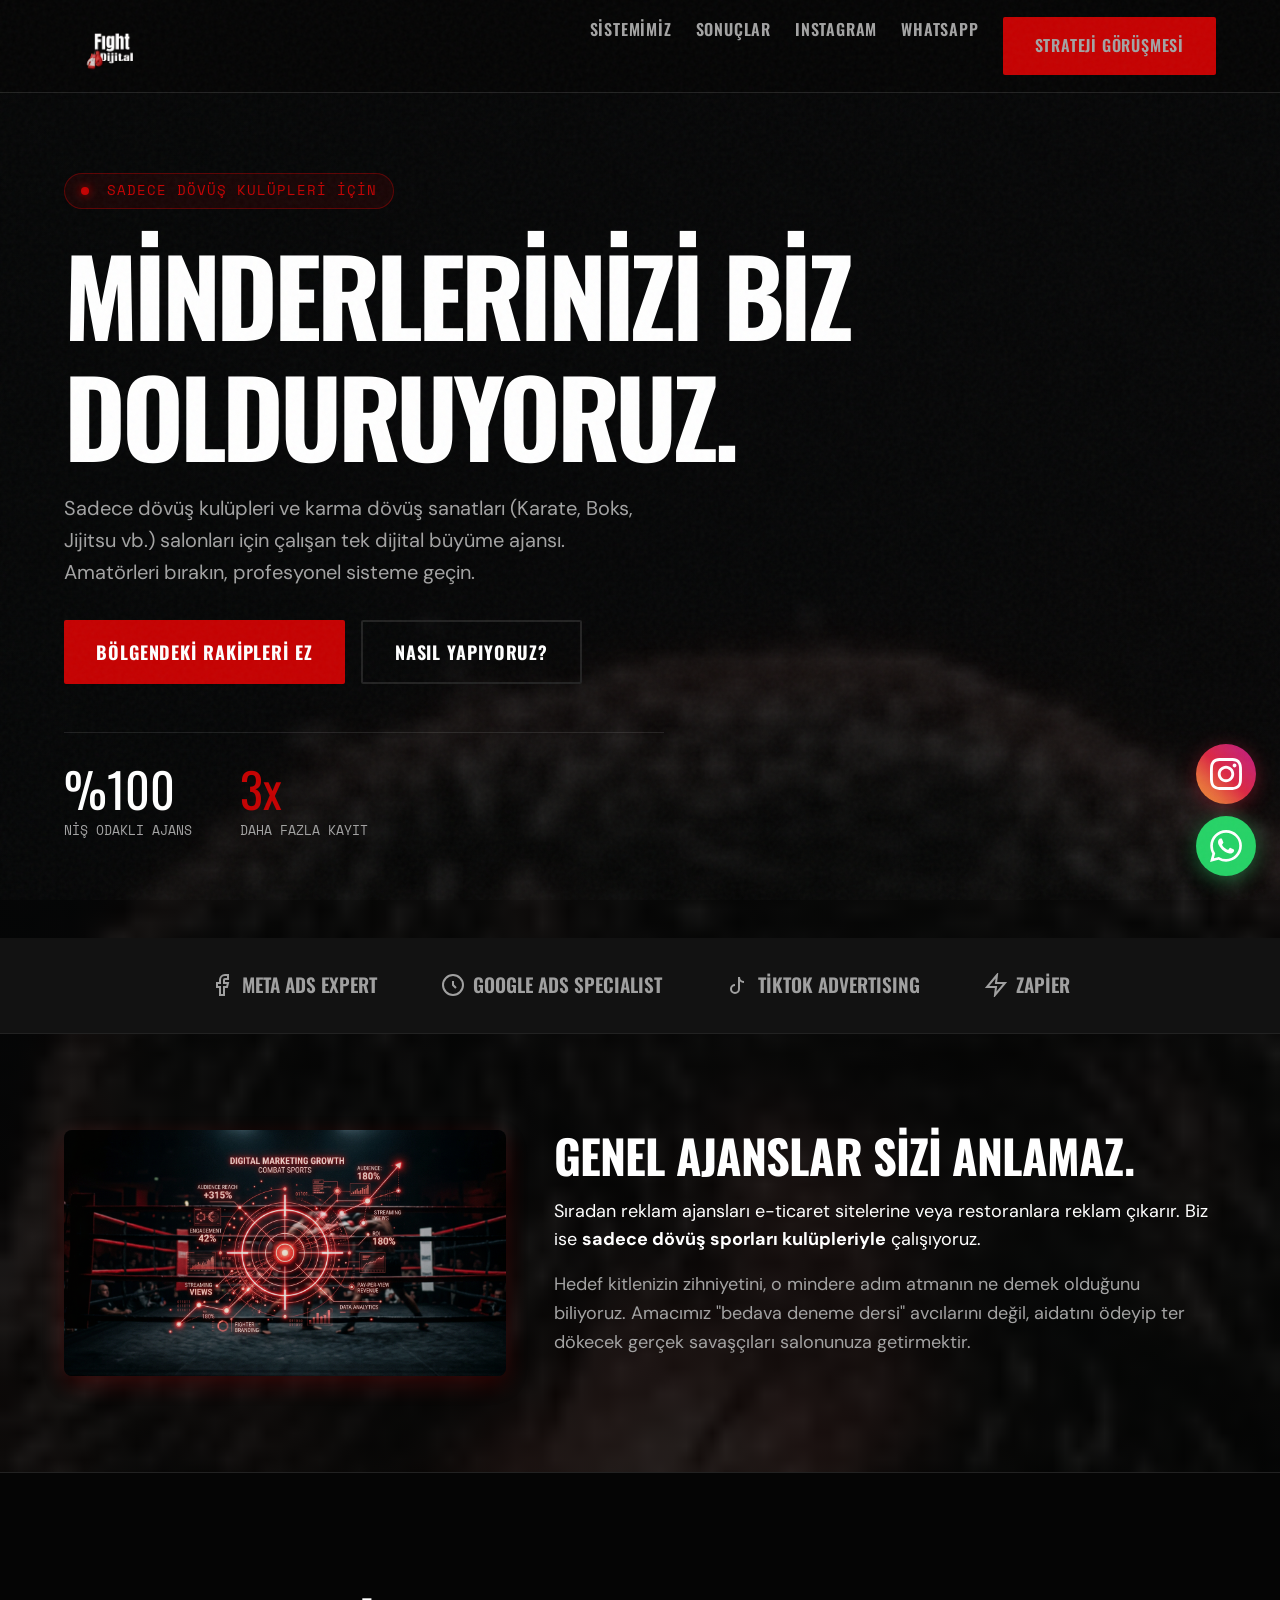
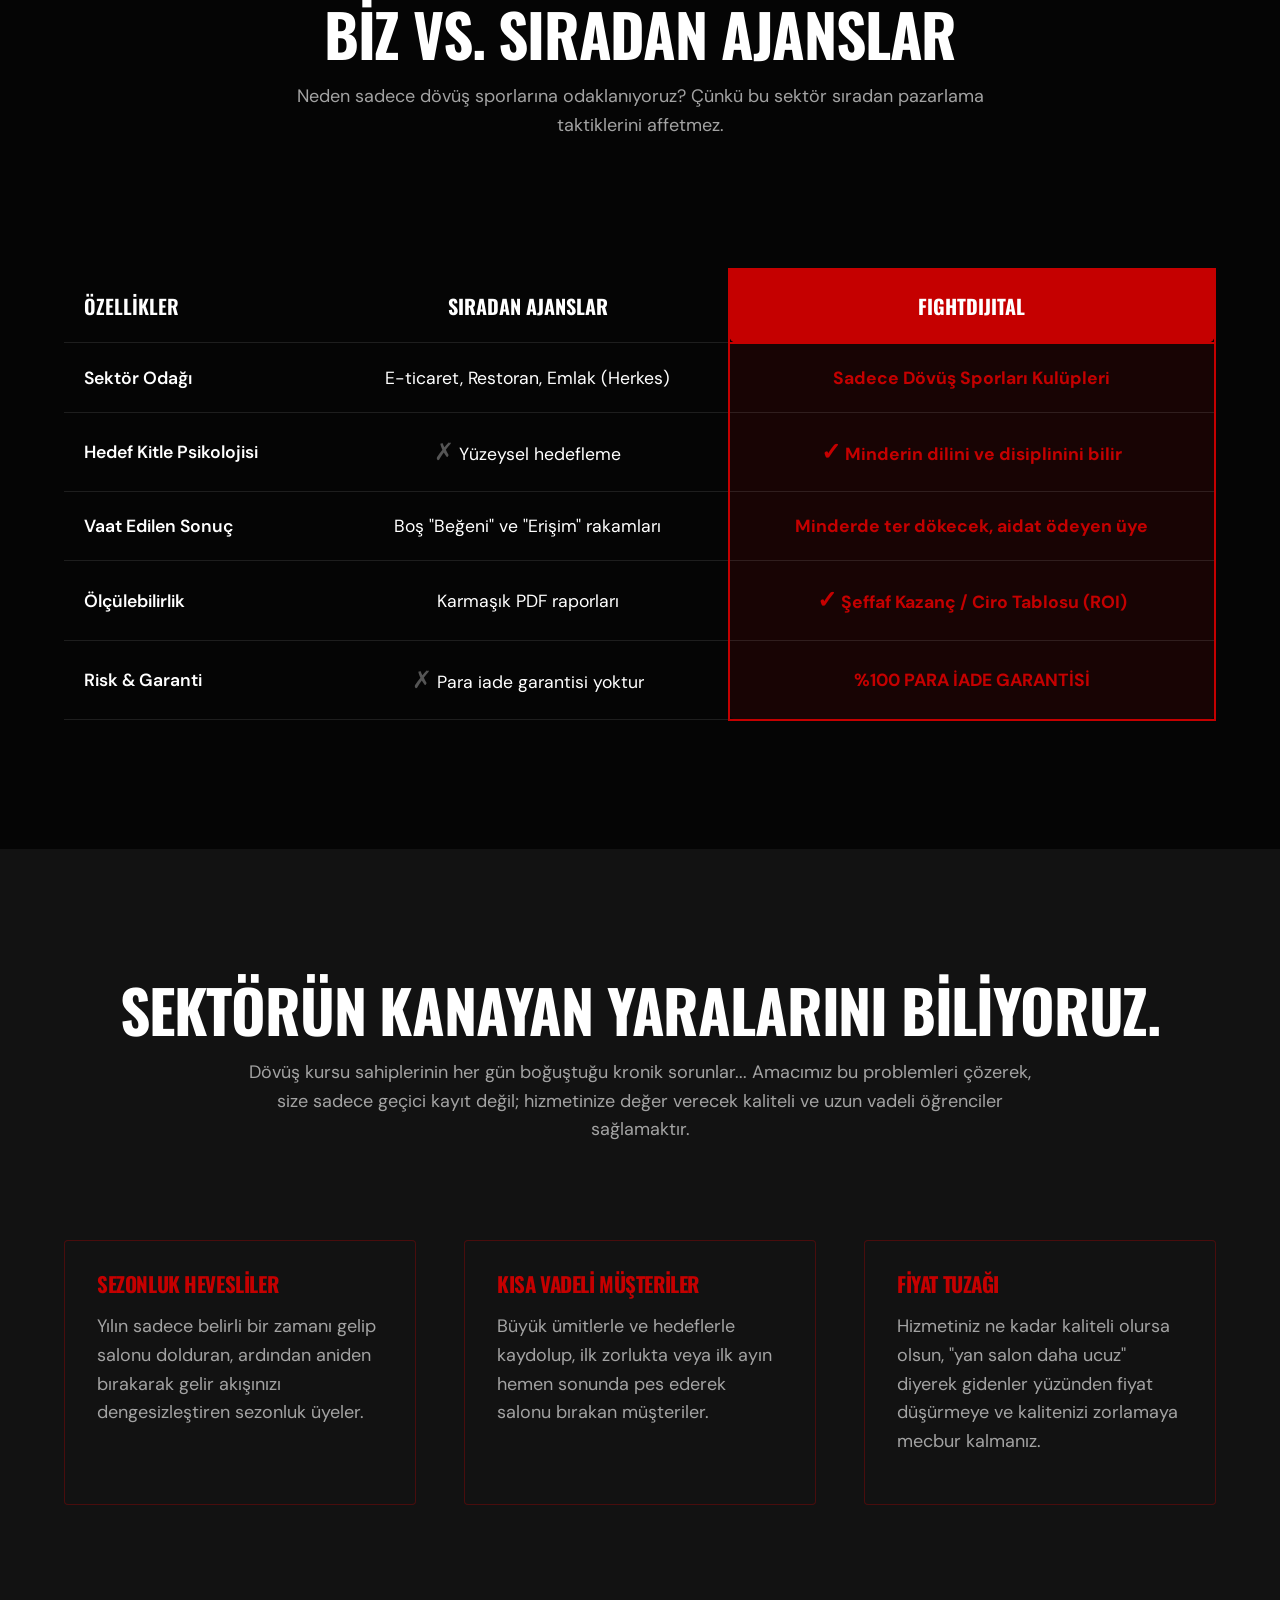
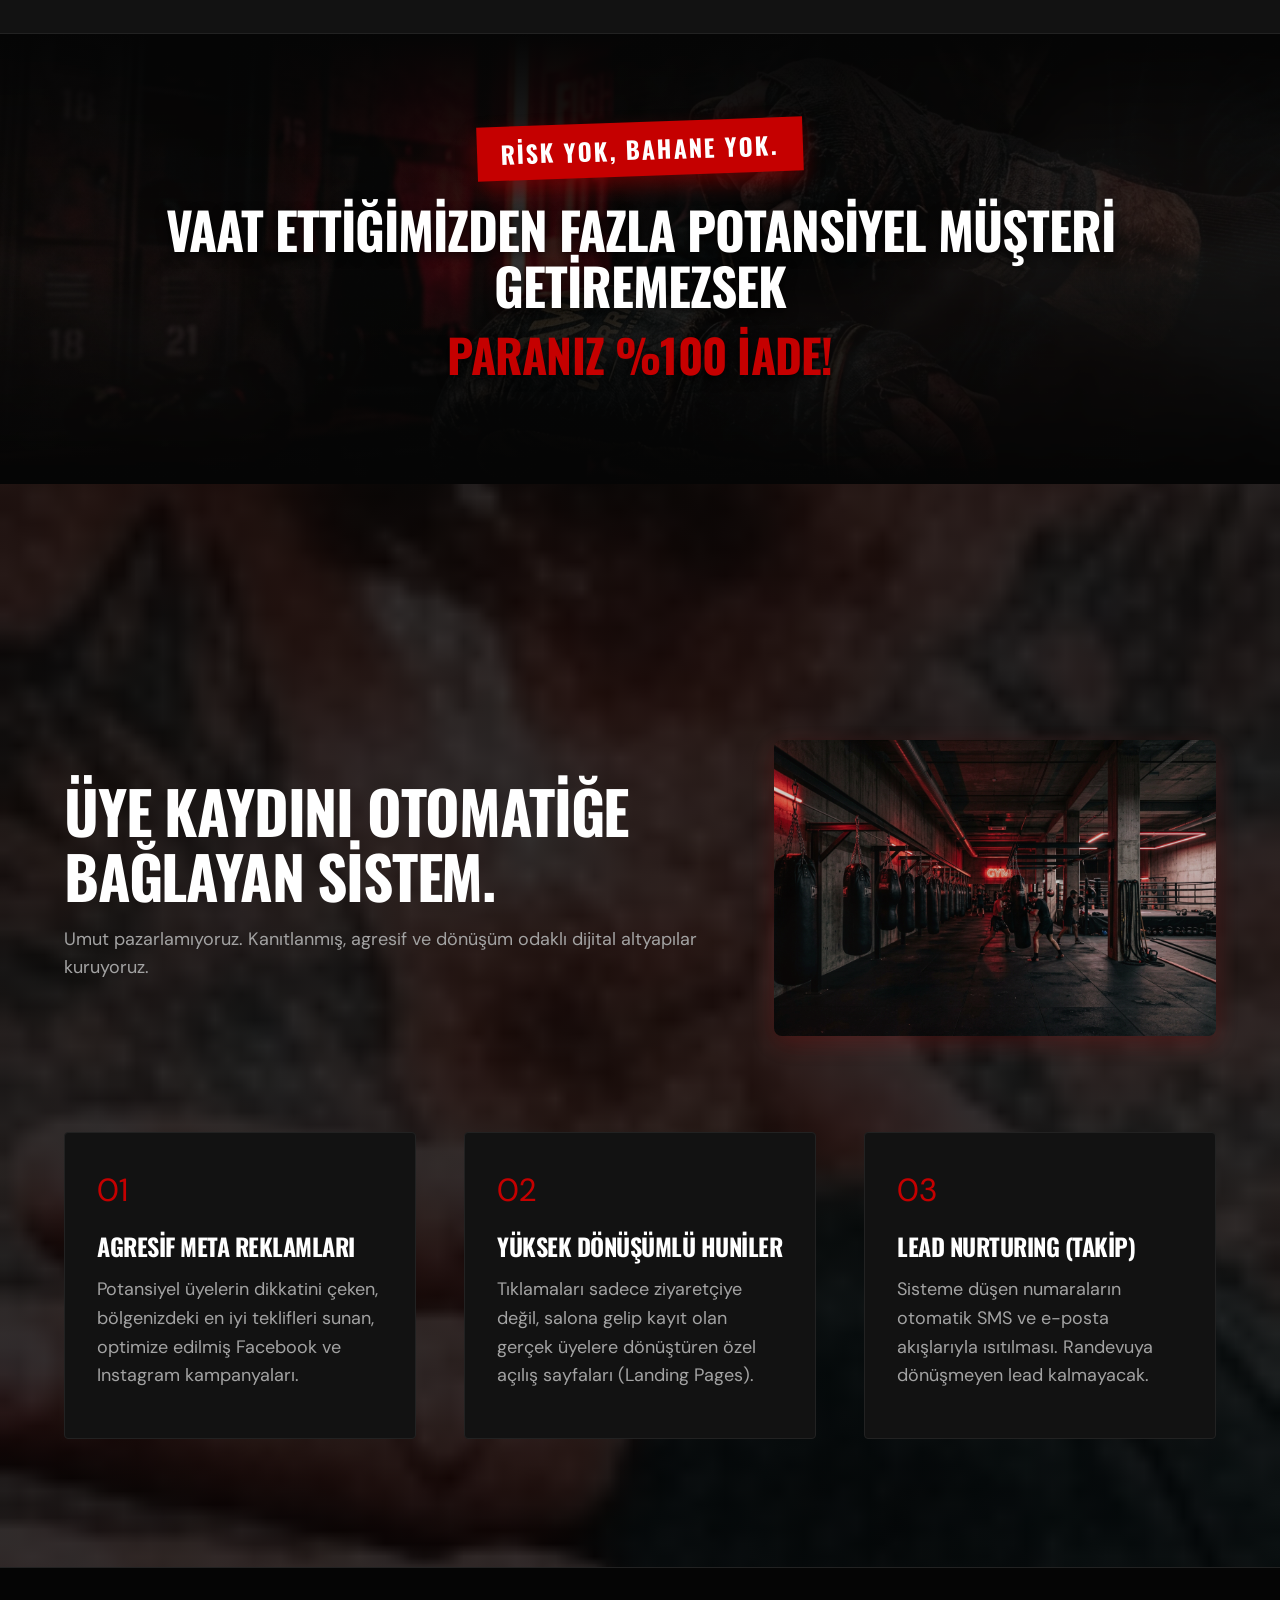
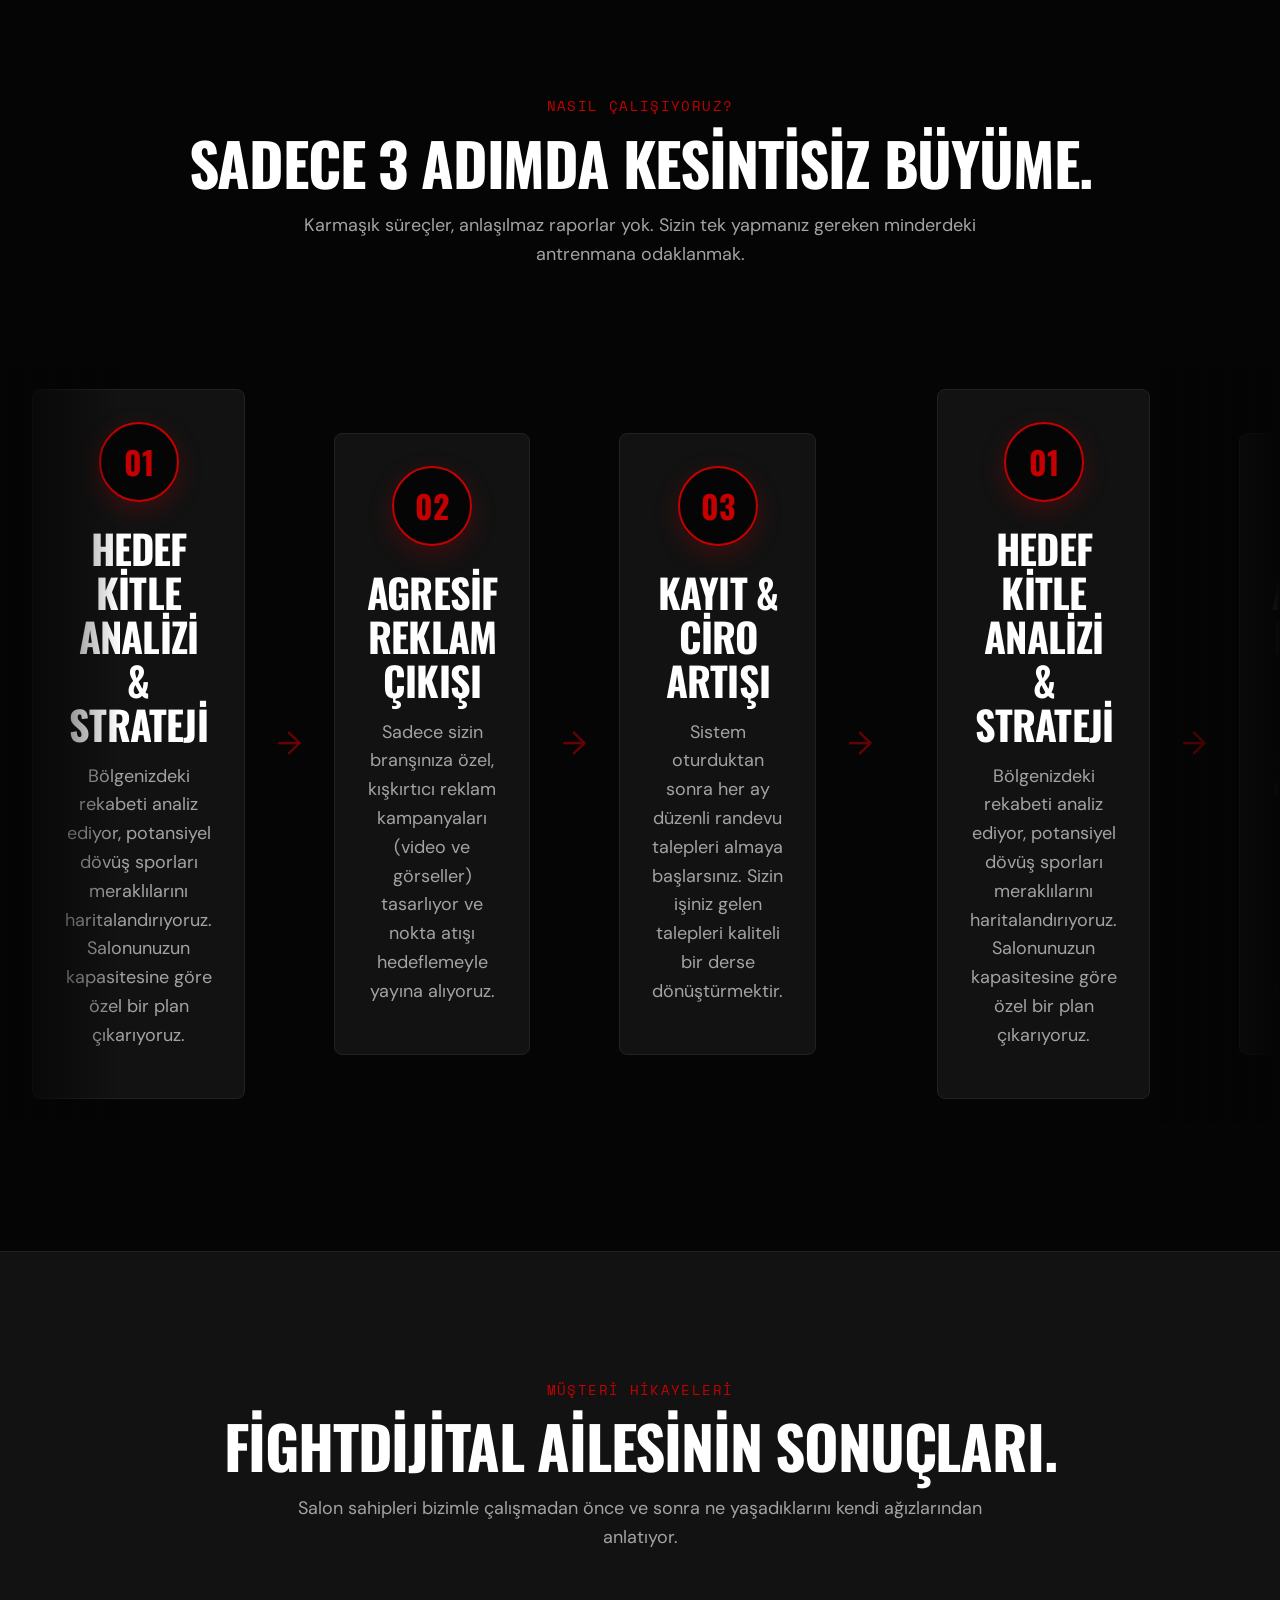
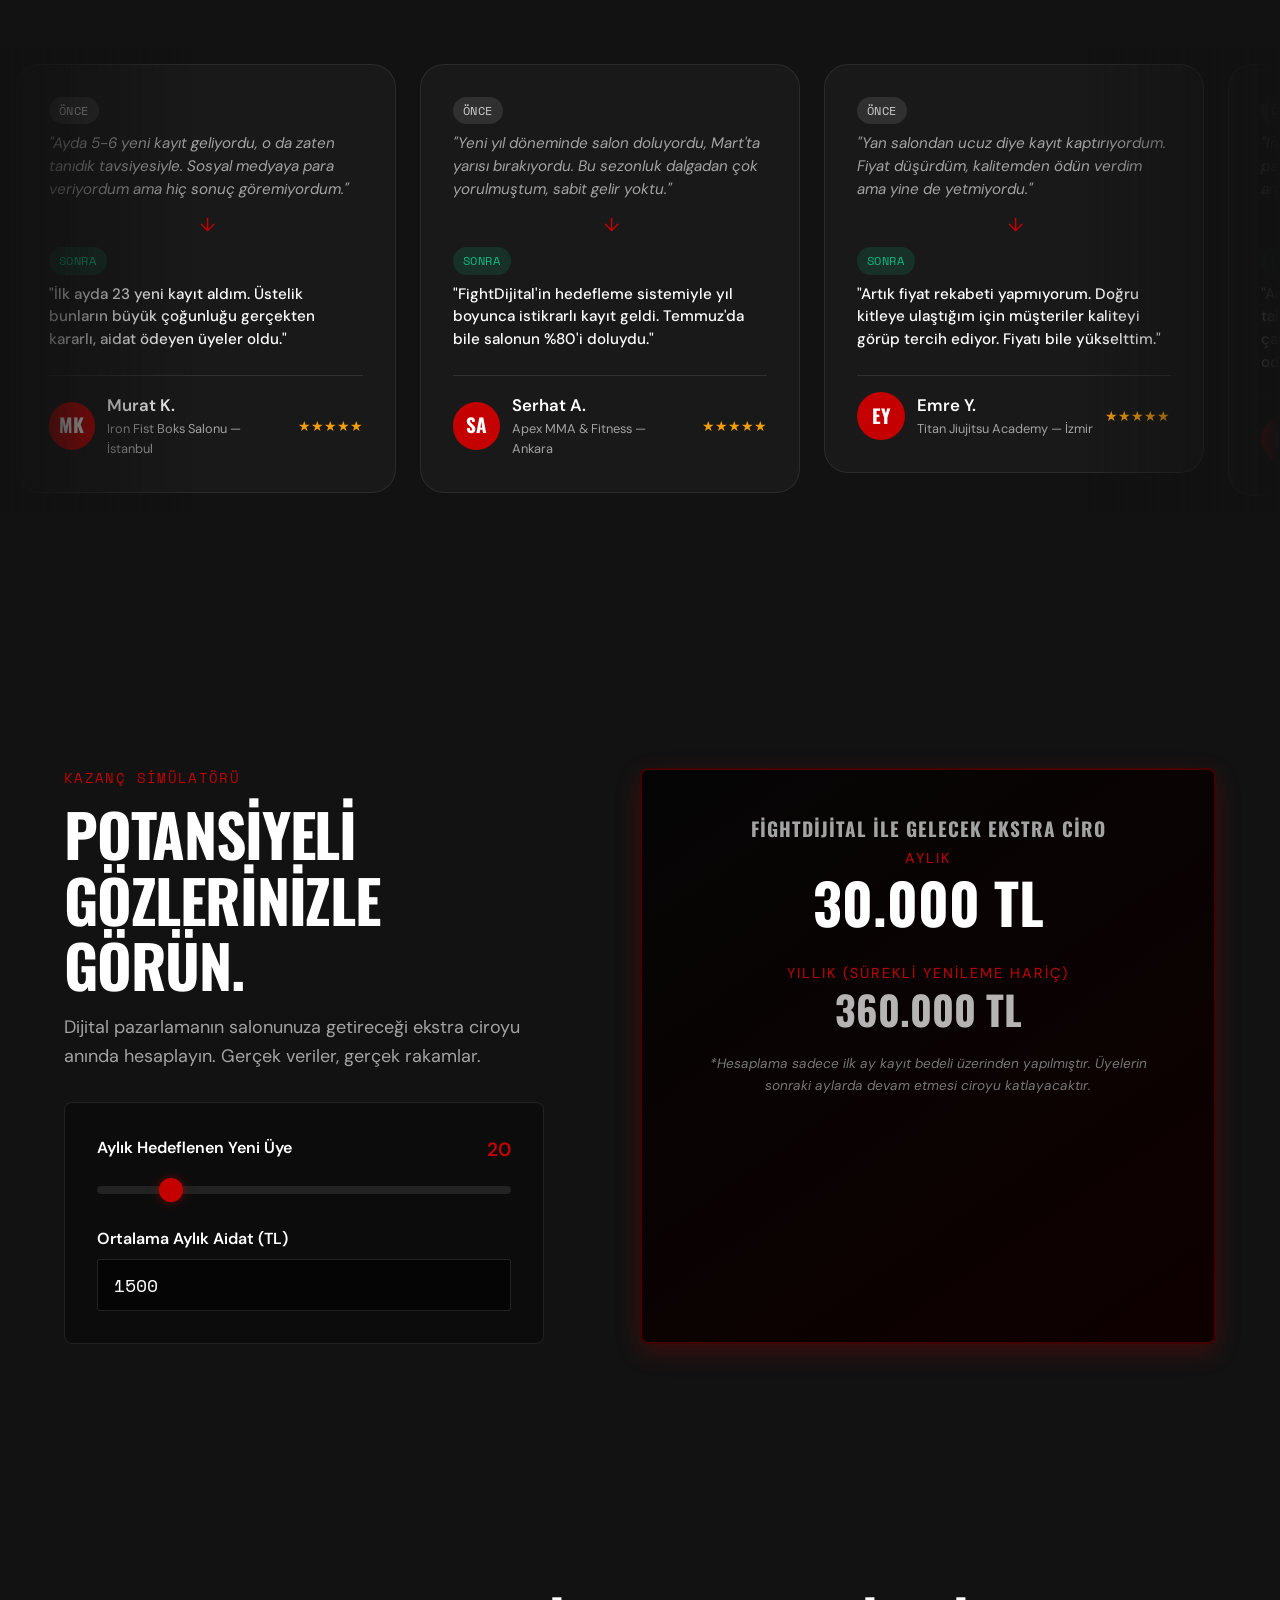
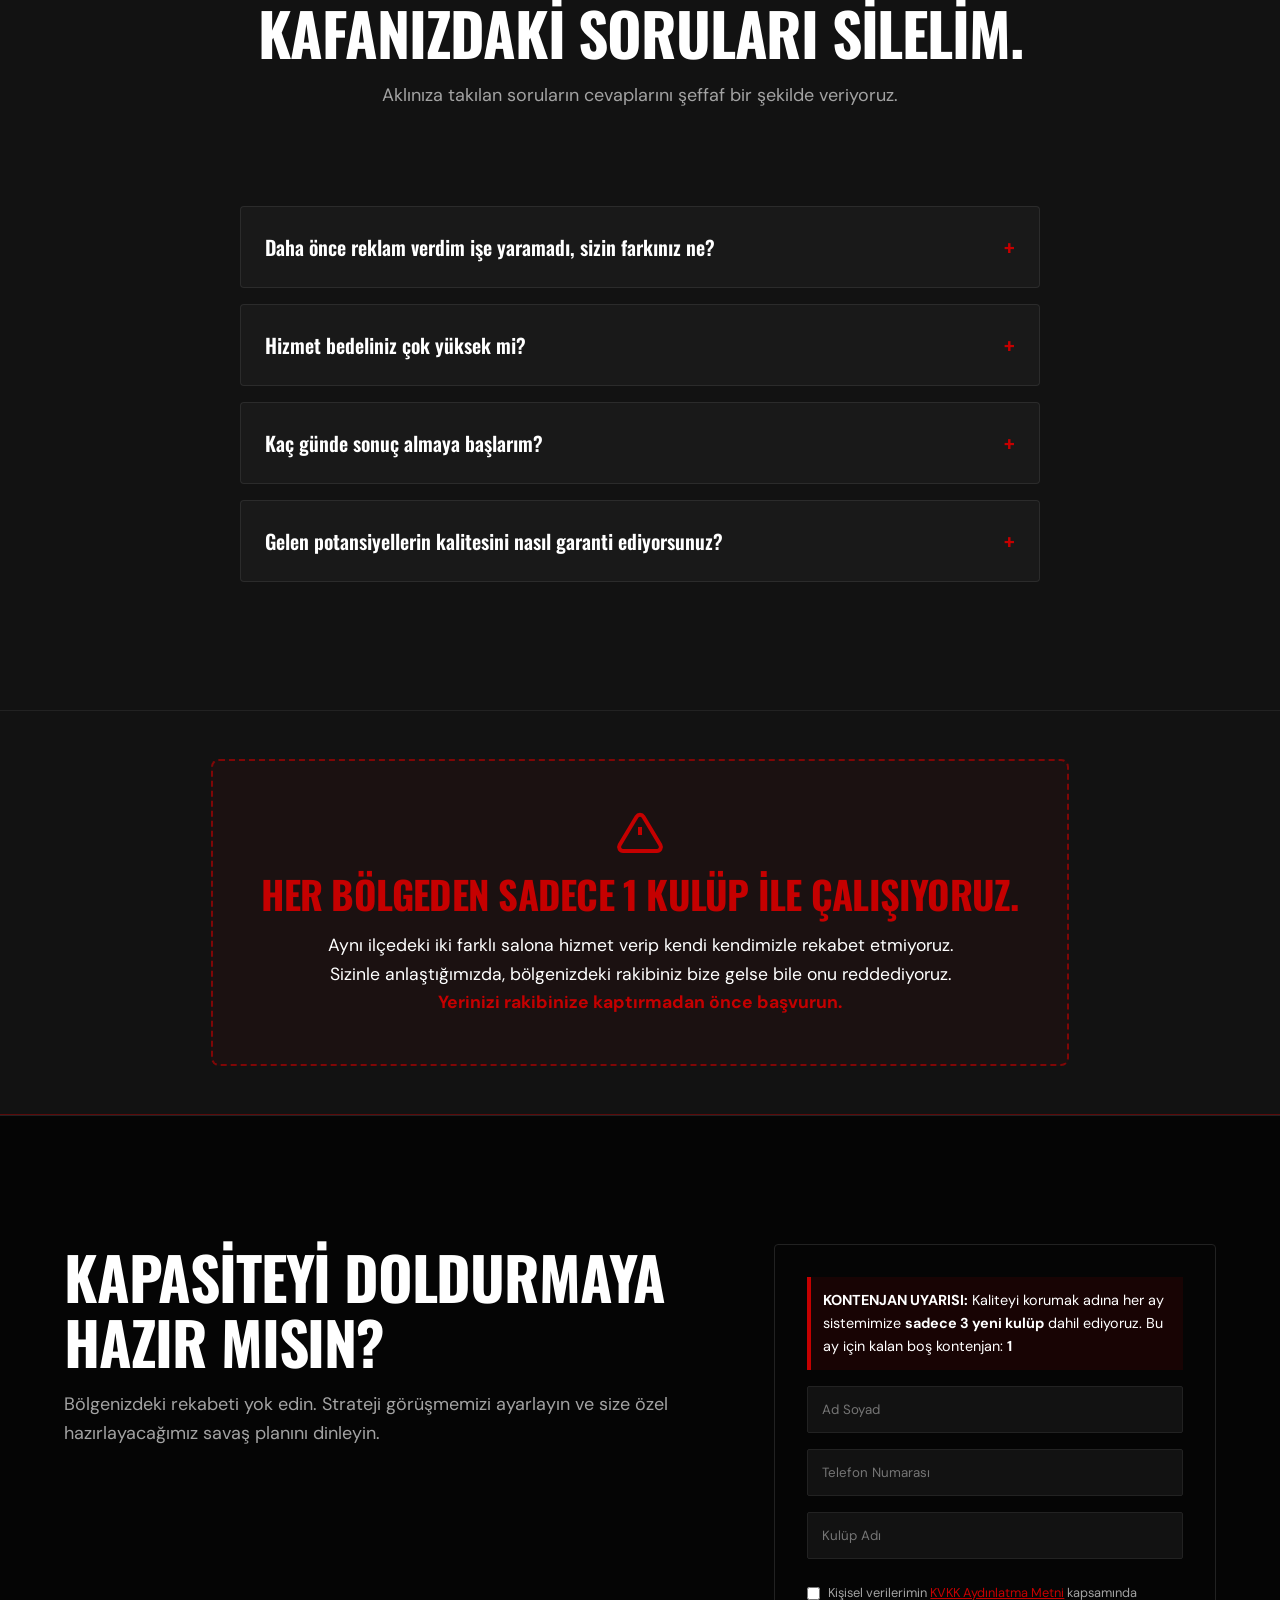
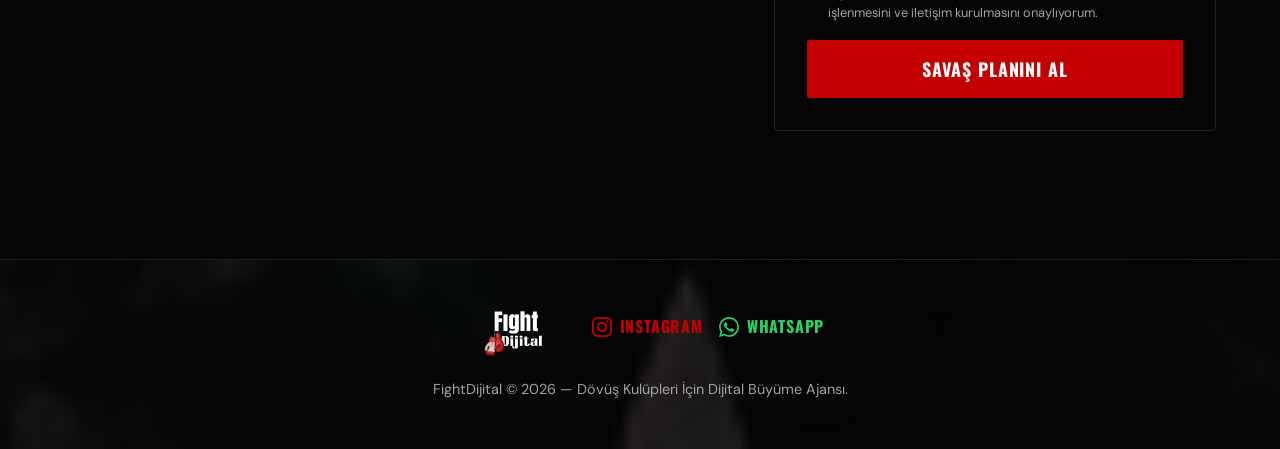
==== commit 5ba36391: "Add files via upload" ====
--- a/index.html
+++ b/index.html
@@ -36,7 +36,10 @@
 
   <!-- Hero Section -->
   <section class="section-hero">
-    <div class="hero-bg"></div>
+    <video autoplay muted loop playsinline class="hero-video-bg" poster="hero.jpg">
+      <source src="https://assets.mixkit.co/videos/preview/mixkit-boxer-punching-a-punching-bag-4027-large.mp4" type="video/mp4">
+    </video>
+    <div class="hero-bg-overlay"></div>
     <div class="container">
       <div class="hero-content animate-on-scroll" style="margin-top: 5vh;">
         <div style="display: inline-block; padding: 6px 16px; border: 1px solid rgba(197, 0, 0, 0.4); border-radius: 50px; background: rgba(197, 0, 0, 0.1); margin-bottom: 24px; color: var(--color-primary); font-family: var(--font-mono); font-size: 0.85rem; letter-spacing: 1px; text-transform: uppercase;">
@@ -101,6 +104,55 @@
           <p style="font-size: 1.125rem; color: #fff;">Sıradan reklam ajansları e-ticaret sitelerine veya restoranlara reklam çıkarır. Biz ise <strong>sadece dövüş sporları kulüpleriyle</strong> çalışıyoruz.</p>
           <p style="margin-top: var(--space-md);">Hedef kitlenizin zihniyetini, o mindere adım atmanın ne demek olduğunu biliyoruz. Amacımız "bedava deneme dersi" avcılarını değil, aidatını ödeyip ter dökecek gerçek savaşçıları salonunuza getirmektir.</p>
         </div>
+      </div>
+    </div>
+  </section>
+
+  <!-- Comparison Table Section -->
+  <section class="section" style="background: var(--color-bg); border-top: 1px solid var(--color-border);">
+    <div class="container">
+      <div class="animate-on-scroll" style="text-align: center; margin-bottom: var(--space-4xl);">
+        <h2 style="margin-bottom: var(--space-md);">BİZ VS. SIRADAN AJANSLAR</h2>
+        <p style="max-width: 700px; margin: 0 auto;">Neden sadece dövüş sporlarına odaklanıyoruz? Çünkü bu sektör sıradan pazarlama taktiklerini affetmez.</p>
+      </div>
+      
+      <div class="animate-on-scroll" style="overflow-x: auto;">
+        <table class="comparison-table">
+          <thead>
+            <tr>
+              <th>ÖZELLİKLER</th>
+              <th>SIRADAN AJANSLAR</th>
+              <th class="col-us">FIGHTDIJITAL</th>
+            </tr>
+          </thead>
+          <tbody>
+            <tr>
+              <td>Sektör Odağı</td>
+              <td>E-ticaret, Restoran, Emlak (Herkes)</td>
+              <td class="col-us"><strong>Sadece Dövüş Sporları Kulüpleri</strong></td>
+            </tr>
+            <tr>
+              <td>Hedef Kitle Psikolojisi</td>
+              <td><span class="icon-cross">✗</span> Yüzeysel hedefleme</td>
+              <td class="col-us"><span class="icon-check">✓</span> Minderin dilini ve disiplinini bilir</td>
+            </tr>
+            <tr>
+              <td>Vaat Edilen Sonuç</td>
+              <td>Boş "Beğeni" ve "Erişim" rakamları</td>
+              <td class="col-us"><strong>Minderde ter dökecek, aidat ödeyen üye</strong></td>
+            </tr>
+            <tr>
+              <td>Ölçülebilirlik</td>
+              <td>Karmaşık PDF raporları</td>
+              <td class="col-us"><span class="icon-check">✓</span> Şeffaf Kazanç / Ciro Tablosu (ROI)</td>
+            </tr>
+            <tr>
+              <td>Risk & Garanti</td>
+              <td><span class="icon-cross">✗</span> Para iade garantisi yoktur</td>
+              <td class="col-us"><strong>%100 PARA İADE GARANTİSİ</strong></td>
+            </tr>
+          </tbody>
+        </table>
       </div>
     </div>
   </section>
@@ -504,6 +556,10 @@
         </div>
         <div class="card animate-on-scroll stagger-2" style="background: var(--color-bg);">
           <form id="contact-form" action="https://api.web3forms.com/submit" method="POST" style="display: flex; flex-direction: column; gap: 16px;">
+            <div style="padding: 12px; background: rgba(197, 0, 0, 0.1); border-left: 4px solid var(--color-primary); color: #fff; font-size: 0.9rem;">
+              <strong>KONTENJAN UYARISI:</strong> Kaliteyi korumak adına her ay sistemimize <strong>sadece 3 yeni kulüp</strong> dahil ediyoruz. Bu ay için kalan boş kontenjan: <strong>1</strong>
+            </div>
+            
             <!-- Web3Forms Access Key -->
             <input type="hidden" name="access_key" value="4cdf03ae-2ca8-4315-b16e-3e6b8e7bf6ba">
             <input type="hidden" name="subject" value="FightDijital - Yeni Strateji Görüşmesi Talebi">
@@ -514,6 +570,12 @@
             <input type="text" name="name" placeholder="Ad Soyad" required style="width: 100%; padding: 14px; background: var(--color-surface); border: 1px solid var(--color-border); color: #fff; font-family: var(--font-body); border-radius: var(--radius-sm);">
             <input type="tel" name="phone" placeholder="Telefon Numarası" required style="width: 100%; padding: 14px; background: var(--color-surface); border: 1px solid var(--color-border); color: #fff; font-family: var(--font-body); border-radius: var(--radius-sm);">
             <input type="text" name="club" placeholder="Kulüp Adı" required style="width: 100%; padding: 14px; background: var(--color-surface); border: 1px solid var(--color-border); color: #fff; font-family: var(--font-body); border-radius: var(--radius-sm);">
+            
+            <label style="display: flex; gap: 8px; align-items: flex-start; cursor: pointer; font-size: 0.8rem; color: var(--color-text-secondary); margin-top: 8px;">
+              <input type="checkbox" required style="margin-top: 4px; accent-color: var(--color-primary);">
+              <span>Kişisel verilerimin <a href="#" style="color: var(--color-primary); text-decoration: underline;">KVKK Aydınlatma Metni</a> kapsamında işlenmesini ve iletişim kurulmasını onaylıyorum.</span>
+            </label>
+
             <button type="submit" class="btn-primary" id="submit-btn" style="width: 100%;">SAVAŞ PLANINI AL</button>
 
             <!-- Başarı mesajı -->
--- a/style.css
+++ b/style.css
@@ -163,22 +163,29 @@
 .mobile-menu-toggle:hover { border-color: var(--color-primary); color: var(--color-primary); }
 
 /* ==========================================================================
-   HERO
-   ========================================================================== */
-.hero-bg {
-  position: absolute; inset: 0; z-index: -1;
-  background-image:
-    linear-gradient(to right, rgba(5,5,5,.95) 0%, rgba(5,5,5,.7) 50%, rgba(5,5,5,.95) 100%),
-    url('hero.jpg');
-  background-size: cover; background-position: center;
-}
+   COMPONENTS — HERO
+   ========================================================================== */
+.hero-video-bg {
+  position: absolute;
+  top: 0;
+  left: 0;
+  width: 100%;
+  height: 100%;
+  object-fit: cover;
+  z-index: -2;
+}
+.hero-bg-overlay {
+  position: absolute;
+  top: 0; left: 0; width: 100%; height: 100%;
+  background: linear-gradient(135deg, rgba(5,5,5,0.9) 0%, rgba(5,5,5,0.7) 100%);
+  z-index: -1;
+}
+.hero-content { position: relative; z-index: 1; }
 .hero-bg::after {
   content: '';
   position: absolute; inset: 0;
   background: radial-gradient(ellipse at center, transparent 0%, rgba(5,5,5,.8) 100%);
 }
-
-.hero-content { max-width: 800px; }
 
 .hero-subtitle {
   font-family: var(--font-mono);
@@ -451,46 +458,88 @@
 }
 
 /* ==========================================================================
-   COMPONENTS — FAQ (ACCORDION)
-   ========================================================================== */
+   COMPONENTS — FAQ & TABLES
+   ========================================================================== */
+.faq-container { margin-top: var(--space-2xl); }
 .faq-item {
-  background: var(--color-bg);
-  border: 1px solid var(--color-border);
-  border-radius: var(--radius-sm);
+  background: rgba(255,255,255,0.03);
+  border: 1px solid rgba(255,255,255,0.08);
+  border-radius: var(--radius-md);
   overflow: hidden;
-  transition: border-color .3s;
-}
-.faq-item[open] {
-  border-color: rgba(197,0,0,0.3);
-}
+  transition: background .3s ease;
+}
+.faq-item:hover { background: rgba(255,255,255,0.05); }
 .faq-item summary {
   padding: var(--space-lg);
   font-family: var(--font-display);
-  font-size: 1.2rem;
+  font-size: 1.25rem;
   font-weight: 600;
   cursor: pointer;
   list-style: none;
-  display: flex;
-  justify-content: space-between;
-  align-items: center;
-  user-select: none;
+  position: relative;
+  outline: none;
 }
 .faq-item summary::-webkit-details-marker { display: none; }
 .faq-item summary::after {
   content: '+';
+  position: absolute;
+  right: var(--space-lg);
+  top: 50%;
+  transform: translateY(-50%);
+  font-size: 1.5rem;
   color: var(--color-primary);
-  font-size: 1.5rem;
-  transition: transform .3s;
-}
-.faq-item[open] summary::after {
-  content: '−';
-  transform: rotate(180deg);
-}
+}
+.faq-item[open] summary::after { content: '-'; }
 .faq-content {
   padding: 0 var(--space-lg) var(--space-lg);
   color: var(--color-text-secondary);
-  animation: slideDown .3s ease-out;
-}
+  line-height: 1.6;
+}
+
+/* Comparison Table */
+.comparison-table {
+  width: 100%;
+  border-collapse: collapse;
+  margin-top: var(--space-xl);
+  font-size: 1.1rem;
+}
+.comparison-table th, .comparison-table td {
+  padding: 20px;
+  text-align: center;
+  border-bottom: 1px solid rgba(255,255,255,0.1);
+}
+.comparison-table th {
+  font-family: var(--font-display);
+  font-size: 1.25rem;
+  text-transform: uppercase;
+}
+.comparison-table th:first-child, .comparison-table td:first-child {
+  text-align: left;
+  font-weight: 600;
+  color: #fff;
+}
+.comparison-table .col-us {
+  background: rgba(197, 0, 0, 0.1);
+  color: #fff;
+  font-weight: bold;
+  border-left: 2px solid var(--color-primary);
+  border-right: 2px solid var(--color-primary);
+}
+.comparison-table th.col-us {
+  background: var(--color-primary);
+  color: #fff;
+  border-top: 2px solid var(--color-primary);
+  border-radius: 8px 8px 0 0;
+}
+.comparison-table td.col-us {
+  color: var(--color-primary);
+}
+.comparison-table tr:last-child .col-us {
+  border-bottom: 2px solid var(--color-primary);
+  border-radius: 0 0 8px 8px;
+}
+.comparison-table .icon-check { color: var(--color-primary); font-size: 1.5rem; font-weight: bold; }
+.comparison-table .icon-cross { color: #555; font-size: 1.5rem; }
 
 /* ==========================================================================
    COMPONENTS — TICKER BAND
